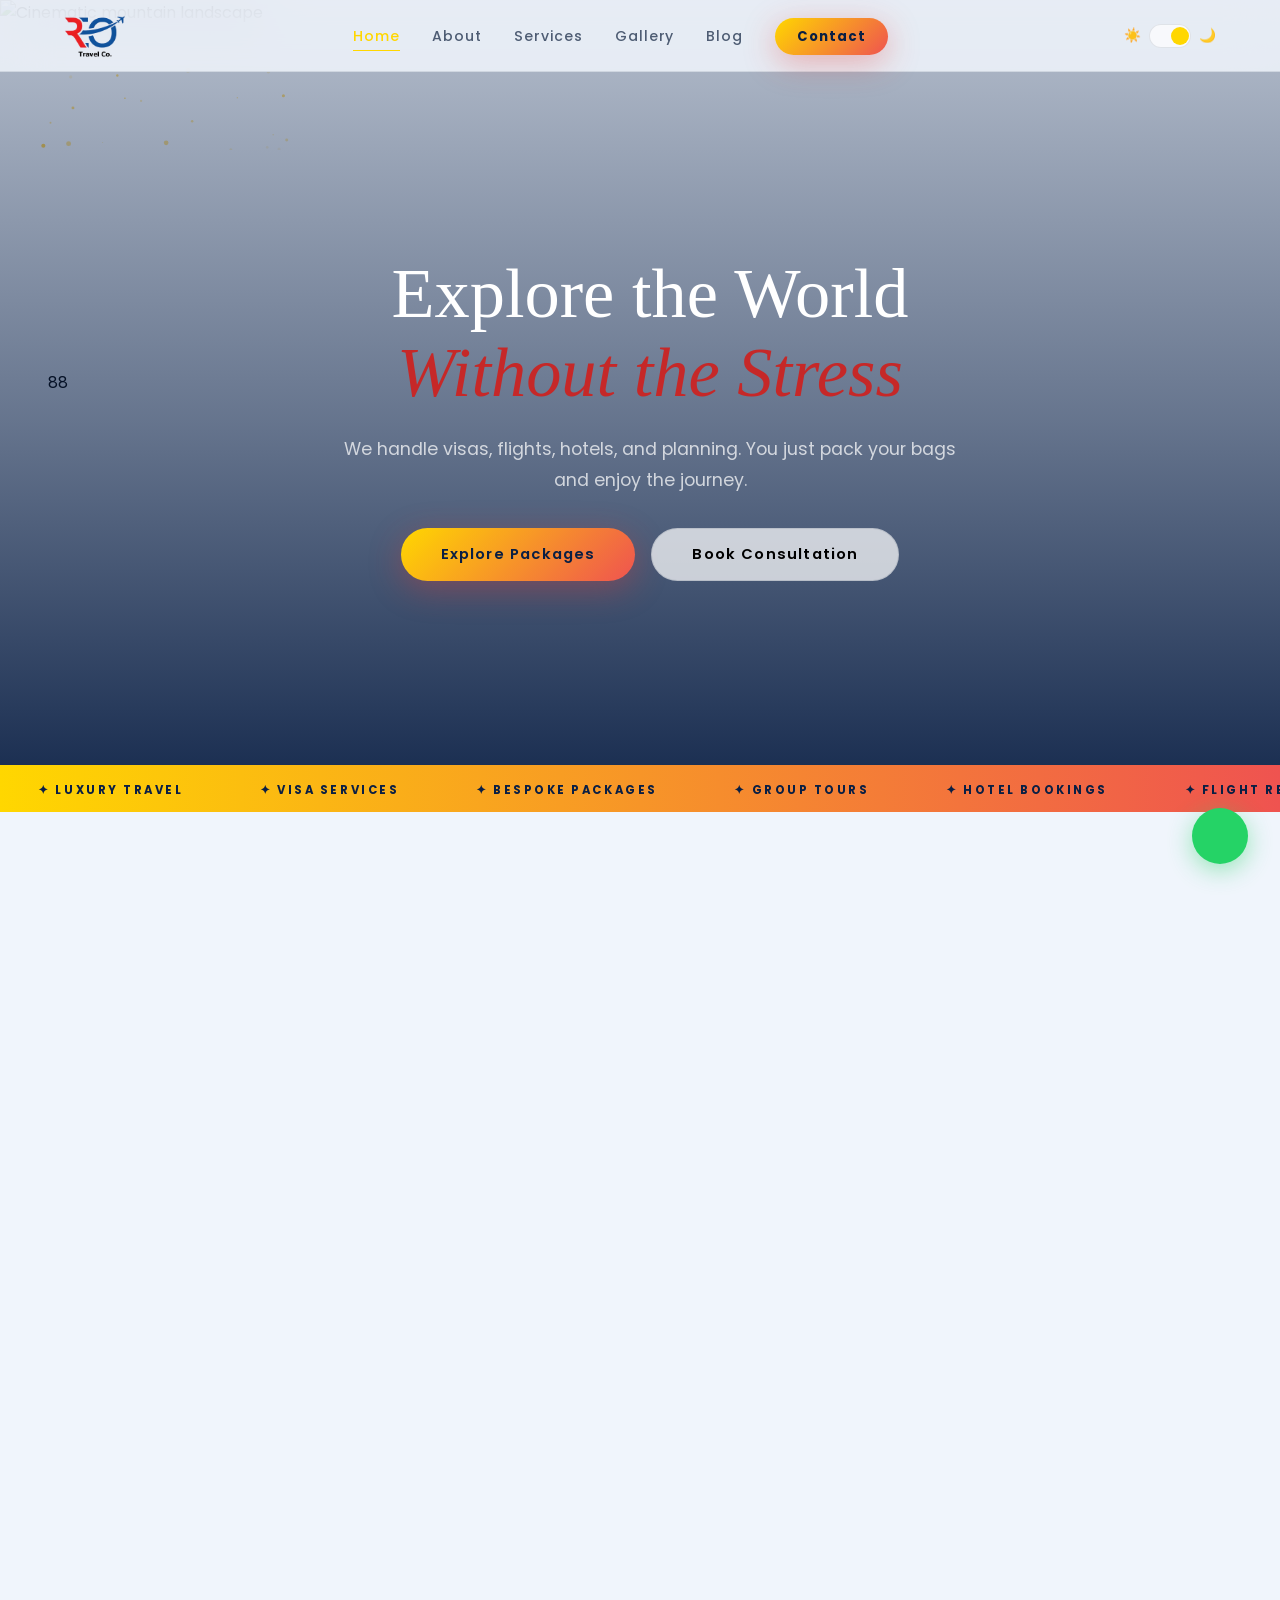
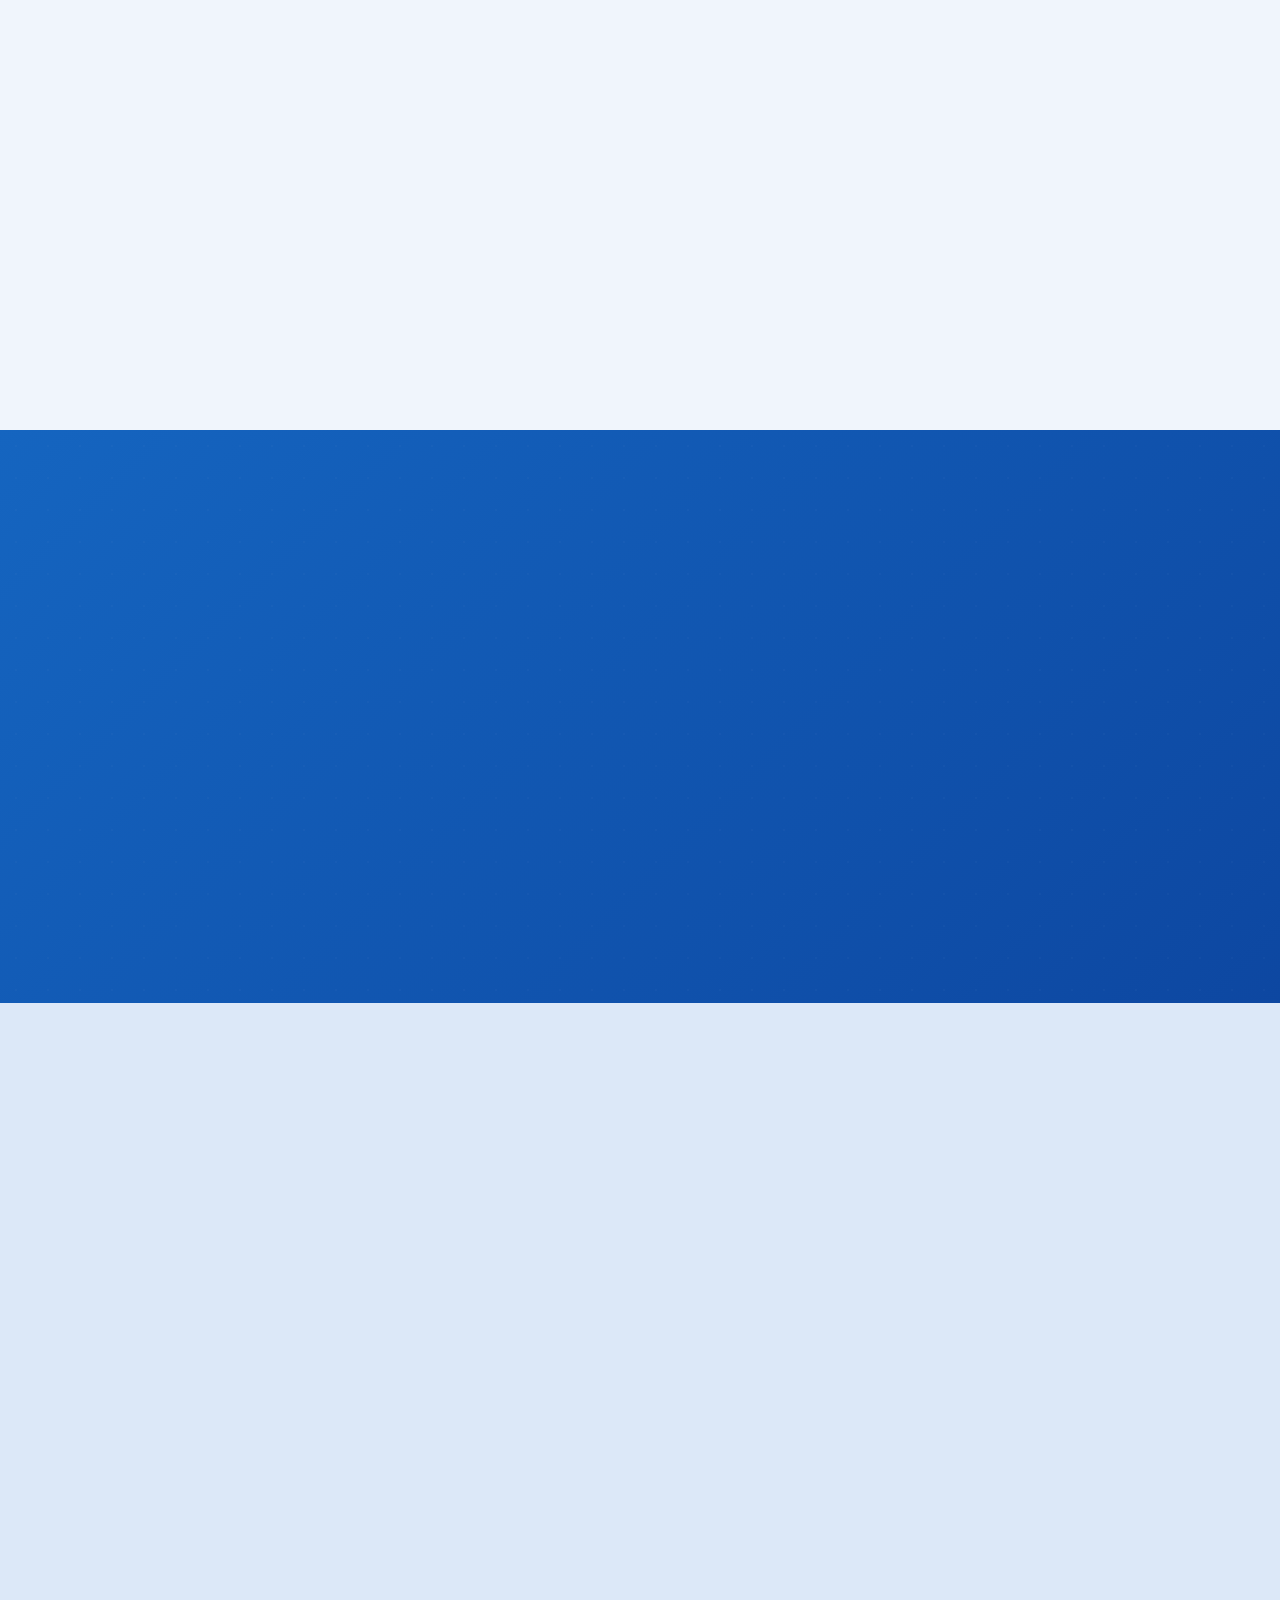
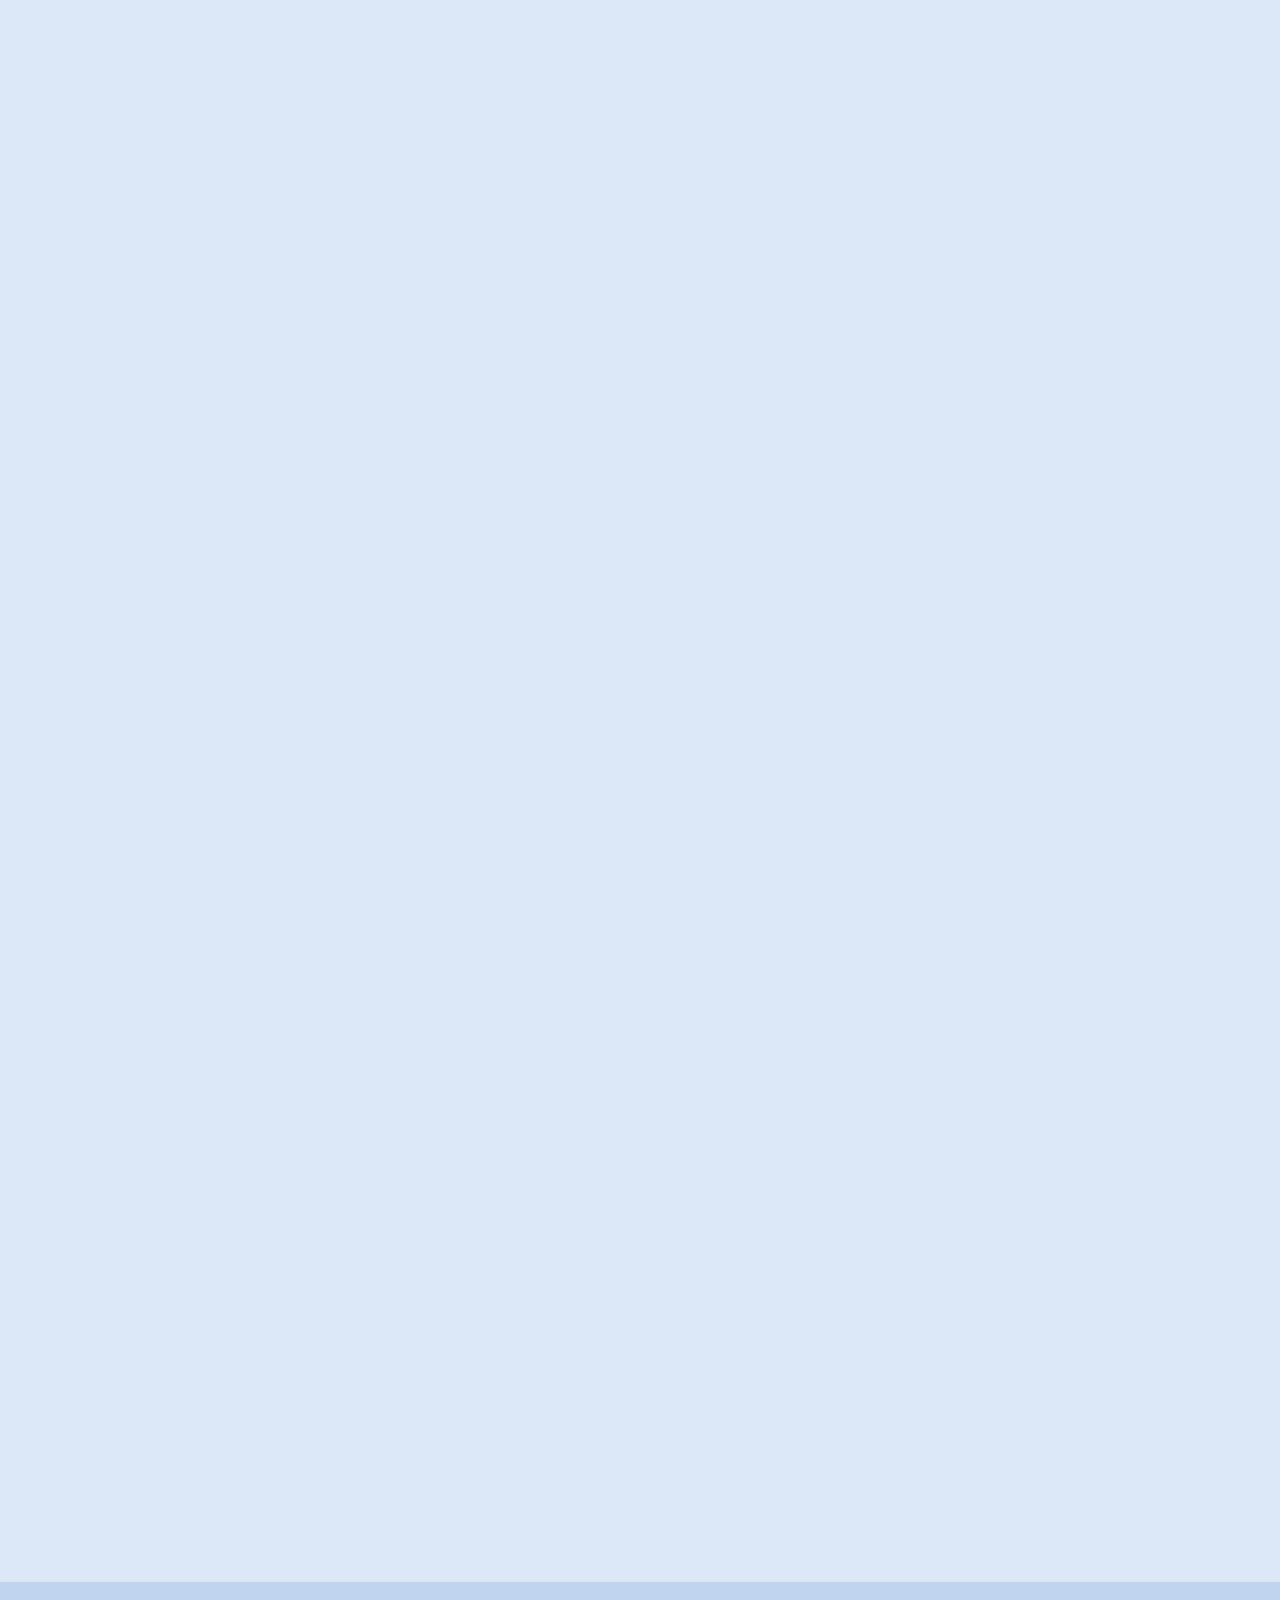
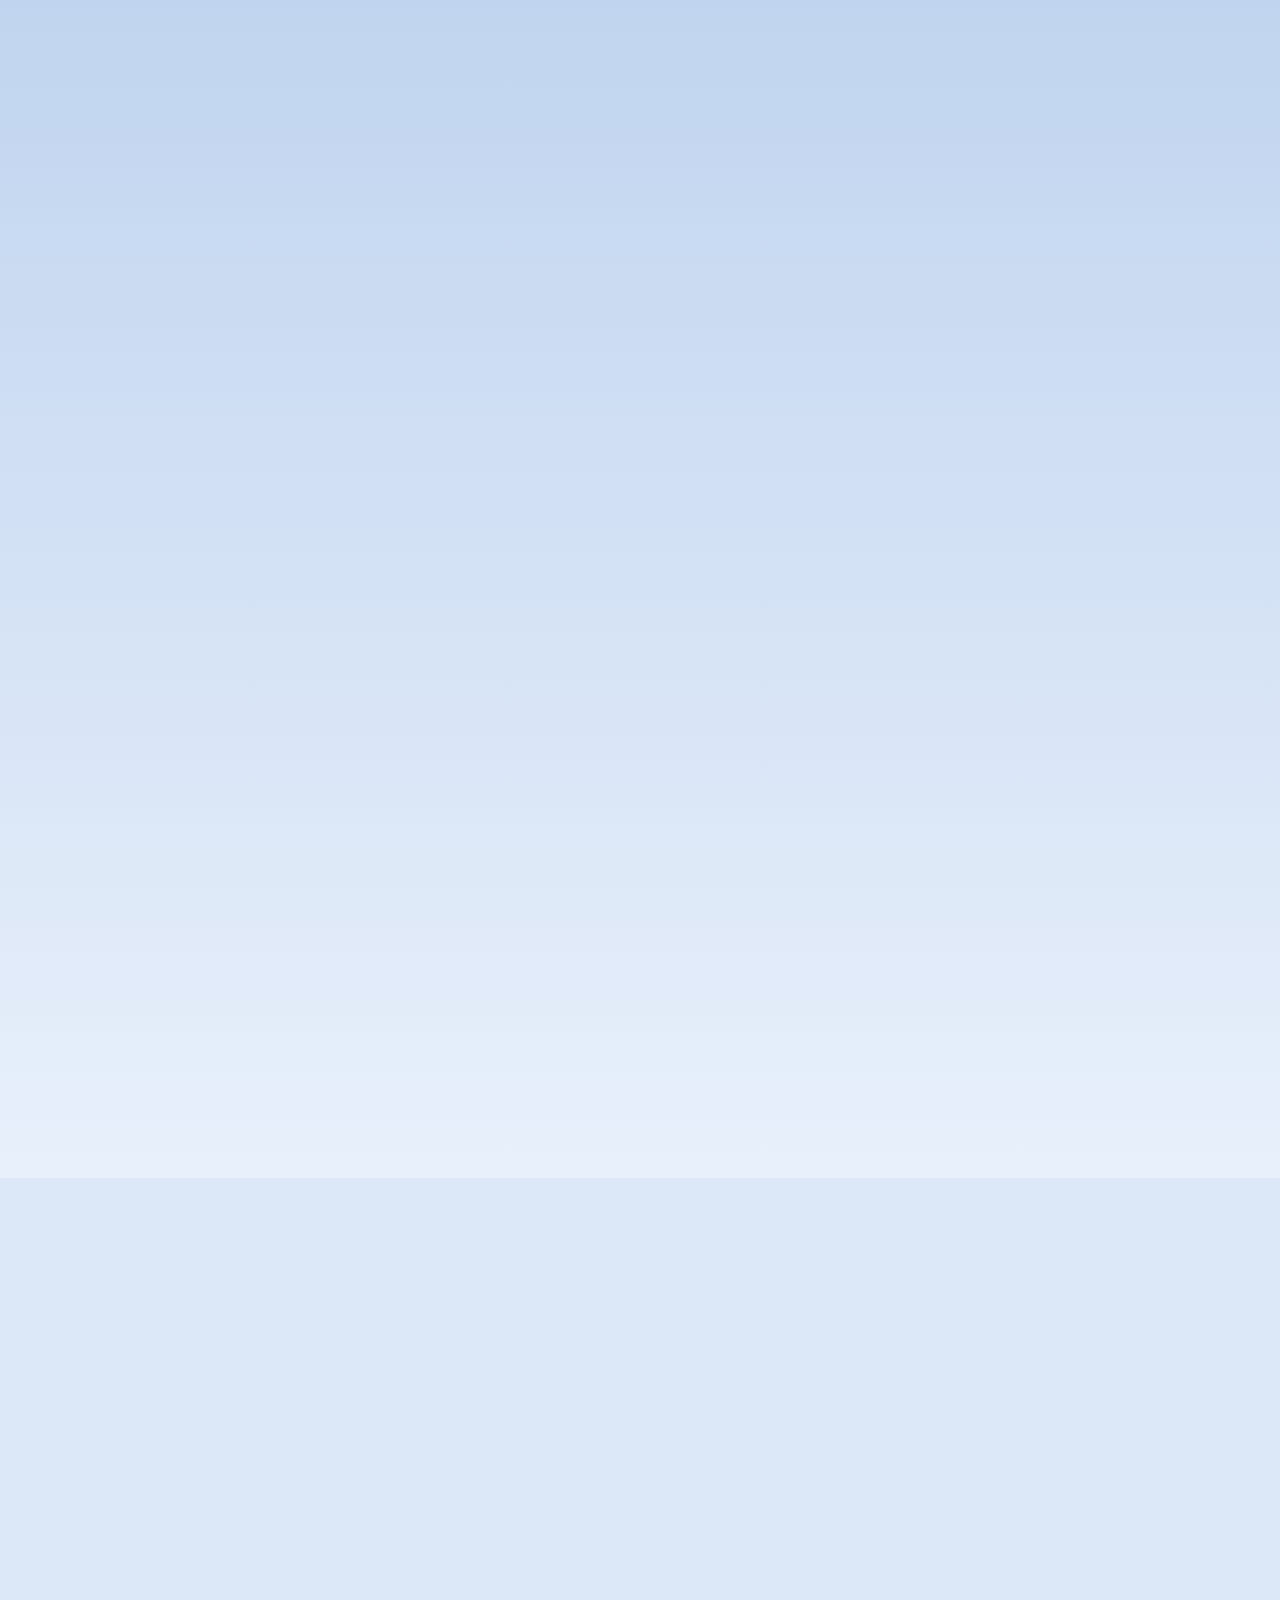
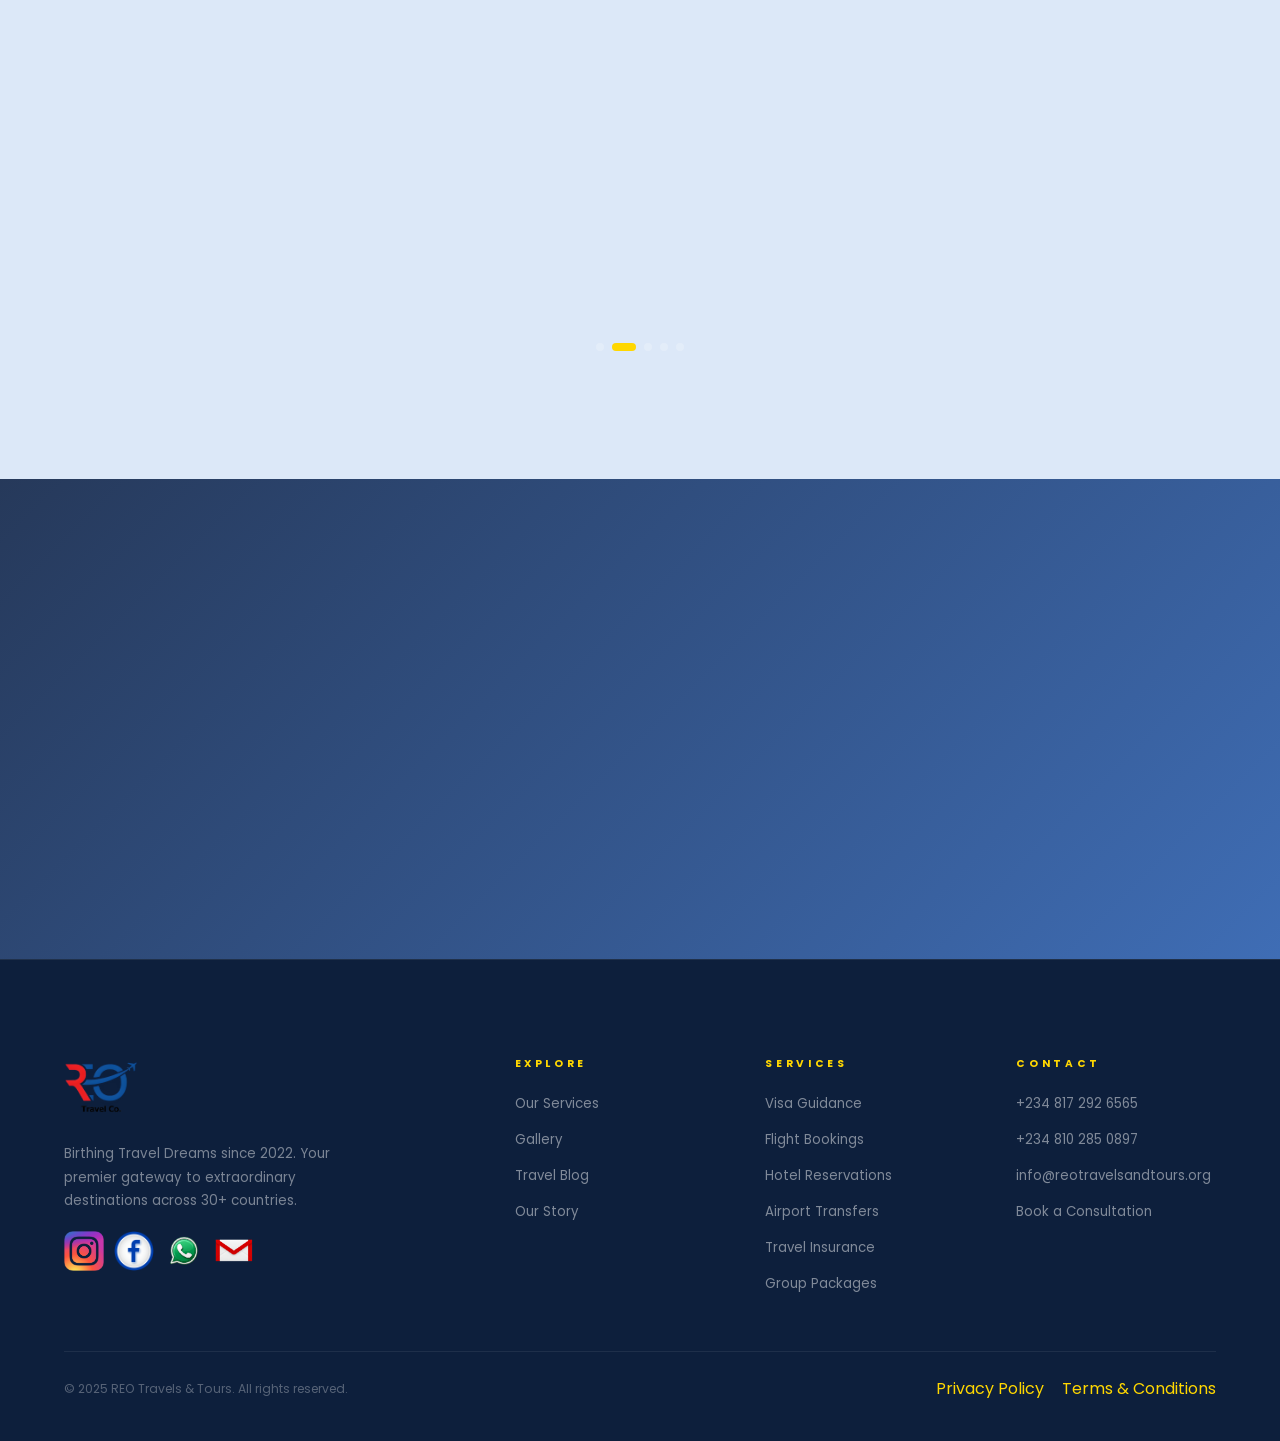
==== index.html @ 5ce11be1 "Reviews updated" ====
<!DOCTYPE html>
<html lang="en" data-theme="dark">

<head>
  <meta charset="UTF-8" />
  <meta name="viewport" content="width=device-width, initial-scale=1.0" />

  <title>Travel Agency in Nigeria | Visa Services, Flights & Tours Packages – REO Travels & Tours</title>

  <meta name="description"
    content="Leading travel agency in Nigeria offering visa assistance, cheap flight bookings, hotel reservations, and holiday packages. Serving Lagos, Abuja & all of Nigeria." />

  <meta name="author" content="REO Travels & Tours" />
  <meta name="robots" content="index, follow" />

  <!-- Canonical -->
  <link rel="canonical" href="https://reotravelsandtours.org/" />

  <!-- Open Graph -->
  <meta property="og:type" content="website" />
  <meta property="og:site_name" content="REO Travels & Tours" />
  <meta property="og:url" content="https://reotravelsandtours.org/" />
  <meta property="og:title" content="Travel Agency in Nigeria | REO Travels & Tours" />
  <meta property="og:description"
    content="Book flights, get visa assistance, and explore affordable travel packages from Nigeria. Trusted by travelers in Lagos & Abuja." />

  <meta property="og:image" content="https://i.ibb.co/2Yp7Cc5J/whowe.png" />
  <meta property="og:image:secure_url" content="https://i.ibb.co/2Yp7Cc5J/whowe.png" />
  <meta property="og:image:width" content="1200" />
  <meta property="og:image:height" content="630" />

  <!-- Twitter -->
  <meta name="twitter:card" content="summary_large_image" />
  <meta name="twitter:title" content="Travel Agency in Nigeria | Flights & Visa Services" />
  <meta name="twitter:description"
    content="Affordable travel solutions in Nigeria. Flights, visa processing & holiday packages made easy." />
  <meta name="twitter:image" content="https://i.ibb.co/2Yp7Cc5J/whowe.png" />

  <!-- Geo (Local SEO boost) -->
  <meta name="geo.region" content="NG" />
  <meta name="geo.placename" content="Lagos, Nigeria" />
  <meta name="geo.position" content="6.5244;3.3792" />
  <meta name="ICBM" content="6.5244, 3.3792" />

  <!-- Icons -->
  <link rel="icon" href="/asset/logo.png" type="image/png" />
  <link rel="apple-touch-icon" href="/asset/logo.png" />

  <link rel="stylesheet" href="css/shared.css" />
  <link rel="stylesheet" href="css/home.css" />
  <link rel="stylesheet" href="https://unpkg.com/aos@2.3.1/dist/aos.css" />
  <link rel="preload" href="asset/video2.mp4" as="video" type="video/mp4" />
</head>

<body>
  <div id="preloader-placeholder"></div>
  <div id="navbar-placeholder"></div>

  <section id="hero">88
    <div class="hero-bg-wrap">
      <video class="hero-video" id="hero-video" autoplay muted defaultmuted loop playsinline webkit-playsinline
        x5-playsinline x5-video-player-type="h5" x5-video-player-fullscreen="false" disablepictureinpicture
        preload="auto" poster="https://images.unsplash.com/photo-1506905925346-21bda4d32df4?w=1600">
        <source src="asset/video2.mp4" type="video/mp4" />
      </video>
      <img class="hero-fallback" src="https://images.unsplash.com/photo-1506905925346-21bda4d32df4?w=1920&q=85"
        alt="Cinematic mountain landscape" />
    </div>
    <div class="hero-overlay"></div>
    <canvas id="particles-canvas"></canvas>
    <div class="hero-content">
      <h1 class="hero-headline hero-reveal">Explore the World<br /><em>Without the Stress</em></h1>
      <p class="hero-sub hero-reveal">We handle visas, flights, hotels, and planning. You just pack your bags and enjoy
        the journey.</p>
      <div class="hero-actions hero-reveal">
        <a href="services.html" class="btn btn-gold">Explore Packages</a>
        <a href="contact.html" class="btn btn-outline-white">Book Consultation</a>
      </div>
    </div>
    <!-- <div class="hero-scroll-hint"><span class="scroll-text">Scroll</span></div> -->
  </section>

  <div class="marquee-strip" aria-hidden="true">
    <div class="marquee-inner">
      <span>Luxury Travel</span><span>Visa Services</span><span>Bespoke Packages</span>
      <span>Group Tours</span><span>Hotel Bookings</span><span>Flight Reservations</span>
      <span>Umrah &amp; Hajj</span><span>Travel Insurance</span><span>Canadian PR</span>
      <span>Luxury Travel</span><span>Visa Services</span><span>Bespoke Packages</span>
      <span>Group Tours</span><span>Hotel Bookings</span><span>Flight Reservations</span>
      <span>Umrah &amp; Hajj</span><span>Travel Insurance</span><span>Canadian PR</span>
    </div>
  </div>

  <section id="services-preview" class="section-pad">
    <div class="container">
      <div class="section-header text-center" data-aos="fade-up">
        <span class="section-label">How We Help</span>
        <h2 class="section-title">Everything Travel <em>in One Place</em></h2>
        <p class="section-sub" id="sub">Visas, flights, hotels, planning. We've got it covered so you can focus on the
          adventure.
        </p>
      </div>
      <div class="services-grid">
        <div class="service-card" data-aos="fade-up" data-aos-delay="0">
          <div class="svc-img"><img src="asset/visa.jpg" alt="Visa & Passport" loading="lazy" /></div>
          <div class="svc-body">
            <h3 class="svc-name">Visa & Passport</h3>
            <p class="svc-desc">We guide you through passport applications and visas for study, tourism, business, and
              residency—simple and straightforward.</p>
            <a href="services.html" class="svc-link">Learn more →</a>
          </div>
        </div>
        <div class="service-card" data-aos="fade-up" data-aos-delay="80">
          <div class="svc-img"><img src="https://images.unsplash.com/photo-1436491865332-7a61a109cc05?w=400&q=80"
              alt="Flight Reservations" loading="lazy" /></div>
          <div class="svc-body">
            <h3 class="svc-name">Flights</h3>
            <p class="svc-desc">Find the best flights at competitive prices. We handle bookings and help you find the
              options that work for you.</p>
            <a href="services.html" class="svc-link">Learn more →</a>
          </div>
        </div>
        <div class="service-card" data-aos="fade-up" data-aos-delay="160">
          <div class="svc-img"><img src="asset/room.jpg" alt="Hotel Bookings" loading="lazy" /></div>
          <div class="svc-body">
            <h3 class="svc-name">Accommodation</h3>
            <p class="svc-desc">From budget-friendly to luxury stays. We find accommodations that match your style and
              budget.</p>
            <a href="services.html" class="svc-link">Learn more →</a>
          </div>
        </div>
        <div class="service-card" data-aos="fade-up" data-aos-delay="240">
          <div class="svc-img"><img src="asset/8.jpg" alt="Event Planning" loading="lazy" /></div>
          <div class="svc-body">
            <h3 class="svc-name">Group Travel</h3>
            <p class="svc-desc">Planning a trip for your team, family, or organization? We handle all the details and
              logistics.</p>
            <a href="services.html" class="svc-link">Learn more →</a>
          </div>
        </div>
        <div class="service-card" data-aos="fade-up" data-aos-delay="320">
          <div class="svc-img"><img src="asset/imi.png" alt="Canadian PR" loading="lazy" /></div>
          <div class="svc-body">
            <h3 class="svc-name">Immigration</h3>
            <p class="svc-desc">Looking to relocate? We guide you through immigration, residency, and settlement in new
              countries.</p>
            <a href="services.html" class="svc-link">Learn more →</a>
          </div>
        </div>
        <div class="service-card" data-aos="fade-up" data-aos-delay="400">
          <div class="svc-img"><img src="https://images.unsplash.com/photo-1503220317375-aaad61436b1b?w=400&q=80"
              alt="Group Packages" loading="lazy" /></div>
          <div class="svc-body">
            <h3 class="svc-name">Custom Packages</h3>
            <p class="svc-desc">Whether it's a weekend getaway or a month-long adventure, we build packages tailored to
              you.</p>
            <a href="services.html" class="svc-link">Learn more →</a>
          </div>
        </div>
      </div>
      <div class="text-center" style="margin-top:clamp(32px,5vw,56px);" data-aos="fade-up">
        <a href="services.html" class="btn btn-gold">View All Services</a>
      </div>
    </div>
  </section>

  <section id="counters">
    <div class="container">
      <div class="counters-grid">
        <div class="counter-card" data-aos="fade-up" data-aos-delay="0">
          <div class="counter-icon">✈️</div>
          <div class="counter-num" data-target="1000" data-suffix="+">0+</div>
          <div class="counter-label">Travellers Served</div>
          <p class="counter-desc">Happy clients who've explored the world with us</p>
        </div>
        <div class="counter-card" data-aos="fade-up" data-aos-delay="80">
          <div class="counter-icon">🌍</div>
          <div class="counter-num" data-target="30" data-suffix="+">0+</div>
          <div class="counter-label">Countries Covered</div>
          <p class="counter-desc">We've got you covered across the globe</p>
        </div>
        <div class="counter-card" data-aos="fade-up" data-aos-delay="160">
          <div class="counter-icon">⭐</div>
          <div class="counter-num" data-target="98" data-suffix="%">0%</div>
          <div class="counter-label">Satisfaction Rate</div>
          <p class="counter-desc">98% of clients recommend us to friends</p>
        </div>
        <div class="counter-card" data-aos="fade-up" data-aos-delay="240">
          <div class="counter-icon">👥</div>
          <div class="counter-num" data-target="15" data-suffix="+">0+</div>
          <div class="counter-label">Expert Team</div>
          <p class="counter-desc">Dedicated travel professionals at your service</p>
        </div>
      </div>
    </div>
  </section>

  <section id="destinations" class="section-pad">
    <div class="container">
      <div class="section-header text-center" data-aos="fade-up">
        <span class="section-label">Featured Destinations</span>
        <h2 class="section-title">Where Will You <em>Wander?</em></h2>
        <p class="section-sub" id="sub2">Handpicked destinations curated for the extraordinary traveller seeking beauty,
          culture,
          and adventure.</p>
      </div>
      <div class="dest-grid">
        <div class="dest-card dest-large" data-aos="fade-right">
          <img src="asset/dubai.jfif" alt="Dubai" />
          <div class="dest-overlay">
            <div><span class="dest-country">United Arab Emirates</span>
              <h3 class="dest-city">Dubai</h3>
            </div>
          </div>
          <span class="dest-badge">Popular</span>
        </div>
        <div class="dest-card" data-aos="fade-up" data-aos-delay="80">
          <img src="asset/doha.jpg" alt="Qatar" />
          <div class="dest-overlay">
            <div><span class="dest-country">Qatar</span>
              <h3 class="dest-city">Doha</h3>
            </div>
          </div>
        </div>
        <div class="dest-card" data-aos="fade-up" data-aos-delay="160">
          <img src="asset/zanzibar.jpg" alt="Zanzibar" />
          <div class="dest-overlay">
            <div><span class="dest-country">Tanzania</span>
              <h3 class="dest-city">Zanzibar</h3>
            </div>
          </div>
          <span class="dest-badge">Hot</span>
        </div>
        <div class="dest-card" data-aos="fade-left" data-aos-delay="80">
          <img src="asset/study.webp" alt="Maldives" />
          <div class="dest-overlay">
            <div><span class="dest-country">Maldives</span>
              <h3 class="dest-city">North Malé Atoll</h3>
            </div>
          </div>
          <span class="dest-badge">Luxury</span>
        </div>
        <div class="dest-card" data-aos="fade-left" data-aos-delay="160">
          <img src="asset/study-abroad.png" alt="Study Abroad" />
          <div class="dest-overlay">
            <div><span class="dest-country">UK · USA · Canada · Europe</span>
              <h3 class="dest-city">Study Destinations</h3>
            </div>
          </div>
        </div>
      </div>
    </div>
  </section>

  <section id="why-choose-us" class="section-pad">
    <div class="container">
      <div class="why-split">
        <div class="why-left" data-aos="fade-right">
          <div class="section-header">
            <span class="section-label">Why Us</span>
            <h2 class="section-title">Your Trusted <em>Travel Partner</em></h2>
            <p class="section-sub" id="sub">Reliability and efficiency are our core values — every journey, every time.
            </p>
          </div>
          <div class="why-feature-list">
            <div class="why-feature">
              <div class="why-feat-icon">🛡️</div>
              <div class="why-feat-body">
                <span class="why-feat-title">Visa Success Guarantee</span>
                <span class="why-feat-desc">High approval rates with complete documentation support across 25+
                  countries.</span>
              </div>
            </div>
            <div class="why-feature">
              <div class="why-feat-icon">✈️</div>
              <div class="why-feat-body">
                <span class="why-feat-title">Best Flight Prices</span>
                <span class="why-feat-desc">Guaranteed lowest rates on all domestic &amp; international flights — no
                  hidden fees.</span>
              </div>
            </div>
            <div class="why-feature">
              <div class="why-feat-icon">🏨</div>
              <div class="why-feat-body">
                <span class="why-feat-title">Hotel Availability</span>
                <span class="why-feat-desc">Guaranteed bookings worldwide including shortlets in Lagos and Abuja.</span>
              </div>
            </div>
            <div class="why-feature">
              <div class="why-feat-icon">🎁</div>
              <div class="why-feat-body">
                <span class="why-feat-title">Seasonal Packages</span>
                <span class="why-feat-desc">Exclusive Valentine, Easter, Umrah, Summer, Cruise &amp; End-of-Year
                  packages.</span>
              </div>
            </div>
          </div>
        </div>
        <div class="why-right" data-aos="fade-left" data-aos-delay="100">
          <div class="why-img-main">
            <img src="https://images.unsplash.com/photo-1469474968028-56623f02e42e?w=900&q=80" alt="Scenic travel road"
              loading="lazy" />
          </div>
          <div class="why-img-accent">
            <img src="https://images.unsplash.com/photo-1488085061387-422e29b40080?w=400&q=80" alt="Airport terminal"
              loading="lazy" />
          </div>
          <div class="why-badge">
            <span class="why-badge-num">98%</span>
            <span class="why-badge-label">Satisfaction Rate</span>
          </div>
        </div>
      </div>
    </div>
  </section>

  <section class="section-pad" style="background:linear-gradient(180deg,var(--navy-mid) 0%,var(--navy) 100%);">
    <div class="container">
      <div class="section-header text-center" data-aos="fade-up">
        <span class="section-label">Special Packages</span>
        <h2 class="section-title">Celebrate Every <em>Season</em></h2>
        <p class="section-sub" id="sub">Exclusive seasonal travel packages crafted to make every milestone
          unforgettable.</p>
      </div>
      <div class="services-grid" style="margin-top:clamp(28px,4vw,48px);">
        <div class="service-card" data-aos="fade-up" data-aos-delay="0">
          <div class="svc-img"><img src="asset/valentine-package.jpeg" alt="Valentine" loading="lazy" /></div>
          <div class="svc-body">
            <h3 class="svc-name">Valentine Package</h3>
            <p class="svc-desc">Romantic getaways for couples to the world's most enchanting destinations.</p><a
              href="services.html" class="svc-link">View Package →</a>
          </div>
        </div>
        <div class="service-card" data-aos="fade-up" data-aos-delay="80">
          <div class="svc-img"><img src="asset/easter-package.jpeg" alt="Easter" loading="lazy" /></div>
          <div class="svc-body">
            <h3 class="svc-name">Easter Package</h3>
            <p class="svc-desc">Family-friendly Easter breaks with curated tours, stays, and experiences.</p><a
              href="services.html" class="svc-link">View Package →</a>
          </div>
        </div>
        <div class="service-card" data-aos="fade-up" data-aos-delay="160">
          <div class="svc-img"><img src="asset/umrah-and-haji.jpeg" alt="Umrah Hajj" loading="lazy" /></div>
          <div class="svc-body">
            <h3 class="svc-name">Umrah &amp; Hajj</h3>
            <p class="svc-desc">Blessed journeys to Makkah and Madinah with full support from start to finish.</p><a
              href="services.html" class="svc-link">View Package →</a>
          </div>
        </div>
        <div class="service-card" data-aos="fade-up" data-aos-delay="240">
          <div class="svc-img"><img src="asset/summer-package.jpeg" alt="Summer" loading="lazy" /></div>
          <div class="svc-body">
            <h3 class="svc-name">Summer Vacation</h3>
            <p class="svc-desc">Sun-soaked summer escapes to beaches, islands, and luxury resorts worldwide.</p><a
              href="services.html" class="svc-link">View Package →</a>
          </div>
        </div>
        <div class="service-card" data-aos="fade-up" data-aos-delay="320">
          <div class="svc-img"><img src="asset/ship-cruise-package.jpeg" alt="Cruise" loading="lazy" /></div>
          <div class="svc-body">
            <h3 class="svc-name">Cruise Package</h3>
            <p class="svc-desc">All-inclusive luxury cruise experiences across the Mediterranean, Caribbean &amp;
              beyond.</p><a href="services.html" class="svc-link">View Package →</a>
          </div>
        </div>
        <div class="service-card" data-aos="fade-up" data-aos-delay="400">
          <div class="svc-img"><img src="asset/end.jpeg" alt="End of Year" loading="lazy" /></div>
          <div class="svc-body">
            <h3 class="svc-name">End of Year Vacation</h3>
            <p class="svc-desc">Christmas &amp; New Year packages to iconic destinations for a spectacular close to the
              year.</p><a href="services.html" class="svc-link">View Package →</a>
          </div>
        </div>
      </div>
      <div class="text-center" style="margin-top:clamp(32px,5vw,56px);" data-aos="fade-up">
        <a href="contact.html" class="btn btn-gold">Request a Personalised Vacation</a>
      </div>
    </div>
  </section>

  <section id="testimonials" class="section-pad">
    <div class="container">
      <div class="section-header text-center" data-aos="fade-up">
        <span class="section-label">Client Stories</span>
        <h2 class="section-title">Voices of Our <em>Travellers</em></h2>
      </div>
      <div class="t-carousel-wrap" data-aos="fade-up" data-aos-delay="100">
        <button class="t-btn t-prev" aria-label="Previous">&#8249;</button>
        <div class="testimonial-track">

          <div class="testimonial-slide">
            <div class="t-card glass-card">
              <div class="t-stars">★★★★★</div>
              <p class="t-text">"Excellent service! I was worried about my mum's visa application, but REO Travels &amp;
                Tours made everything clear and easy. They are very knowledgeable, responsive, and pay great attention
                to detail. My mum's visa was approved faster than expected. Thank you for your hard work!"</p>
              <div class="t-author">
                <div class="t-avatar"><img src="https://randomuser.me/api/portraits/women/44.jpg" alt="Tosin Adeleke"
                    loading="lazy" /></div>
                <div><strong class="t-name">Tosin Adeleke</strong></div>
              </div>
            </div>
          </div>

          <div class="testimonial-slide">
            <div class="t-card glass-card">
              <div class="t-stars">★★★★★</div>
              <p class="t-text">"I've trusted REO Travels with my vacation trips, and they have consistently done an
                amazing job. From planning to execution, everything was seamless and well-organized. Their attention to
                detail, professionalism, and commitment to making each trip stress-free are outstanding. Every journey
                has been smooth, enjoyable, and memorable. Highly recommended!"</p>
              <div class="t-author">
                <div class="t-avatar"><img src="https://randomuser.me/api/portraits/men/32.jpg" alt="David Effiong"
                    loading="lazy" /></div>
                <div><strong class="t-name">David Effiong</strong></div>
              </div>
            </div>
          </div>

          <div class="testimonial-slide">
            <div class="t-card glass-card">
              <div class="t-stars">★★★★★</div>
              <p class="t-text">"Such a seamless and beautiful experience. The team was professional, attentive, and
                made the tour memorable. I truly enjoyed every moment. Highly recommended!!!!"</p>
              <div class="t-author">
                <div class="t-avatar"><img src="https://randomuser.me/api/portraits/women/68.jpg" alt="Mbere Favour"
                    loading="lazy" /></div>
                <div><strong class="t-name">Mbere Favour</strong></div>
              </div>
            </div>
          </div>

          <div class="testimonial-slide">
            <div class="t-card glass-card">
              <div class="t-stars">★★★★★</div>
              <p class="t-text">"I had an excellent experience with REO Travels for my passport renewal. The process was
                smooth, fast, and stress-free. They handled all the details professionally, kept me updated at every
                stage, and delivered exactly when they promised. I really appreciate their efficiency, clear
                communication, and friendly service. I'll definitely recommend REO Travels to anyone who needs reliable
                travel and documentation services."</p>
              <div class="t-author">
                <div class="t-avatar"><img src="https://randomuser.me/api/portraits/women/55.jpg" alt="Gift Agaji"
                    loading="lazy" /></div>
                <div><strong class="t-name">Gift Agaji</strong></div>
              </div>
            </div>
          </div>

          <div class="testimonial-slide">
            <div class="t-card glass-card">
              <div class="t-stars">★★★★★</div>
              <p class="t-text">"This is one of the best travel experiences I've had, thanks to REO Travels. The
                customer service was top-notch, and the whole process was just amazing. You guys literally saved me the
                stress. Good job!"</p>
              <div class="t-author">
                <div class="t-avatar"><img src="https://randomuser.me/api/portraits/men/75.jpg"
                    alt="Chukwuemeka Ogojiaku" loading="lazy" /></div>
                <div><strong class="t-name">Chukwuemeka Ogojiaku</strong></div>
              </div>
            </div>
          </div>

        </div>
        <button class="t-btn t-next" aria-label="Next">&#8250;</button>
      </div>
      <div class="carousel-dots">
        <button class="t-dot active"></button>
        <button class="t-dot"></button>
        <button class="t-dot"></button>
        <button class="t-dot"></button>
        <button class="t-dot"></button>
      </div>
    </div>
  </section>

  <section id="cta-strip">
    <div class="cta-bg"
      style="background-image:url('https://images.unsplash.com/photo-1488646953014-85cb44e25828?w=1600&q=80')"></div>
    <div class="cta-overlay"></div>
    <div class="cta-content" data-aos="zoom-in">
      <span class="section-label">Ready to Explore?</span>
      <h2 class="section-title">Your Next Adventure <em>Starts Here</em></h2>
      <p class="section-sub" style="margin:18px auto 32px;text-align:center;" id="sub">Let our travel experts craft a
        journey
        that exceeds every expectation. One call is all it takes.</p>
      <div class="cta-actions">
        <a href="contact.html" class="btn btn-gold">Plan My Trip</a>
        <a href="httFps://wa.me/2348172926565?text=Hello%20REO%20Travels%20%26%20Tours%2C%20I%20want%20to%20make%20an%20enquiry"
          class="btn btn-outline-white" target="_blank">🗨️ WhatsApp Us</a>
      </div>
    </div>
  </section>

  <div id="footer-placeholder"></div>
  <div id="wa-placeholder"></div>

  <script src="https://unpkg.com/aos@2.3.1/dist/aos.js"></script>
  <script src="js/components.js"></script>
  <script src="js/shared.js"></script>
</body>

</html>
---- css/shared.css ----
@import url("https://fonts.googleapis.com/css2?family=Playfair+Display:ital,wght@0,400;0,600;0,700;1,400&family=Poppins:wght@300;400;500;600;700&display=swap");

@font-face {
  font-family: 'Hanora';
  src: url(./fonts/hanora.otf) format('truetype');
  font-weight: normal;
  font-style: normal;
}

:root {
  --navy: #0a1f44;
  --navy-deep: #061630;
  --navy-mid: #0d2a5a;
  --royal: #0d47a1;
  --bright: #1e88e5;
  --gold: #ffd700;
  --gold-light: #ef5350;
  --gold-dim: rgba(229, 57, 53, 0.15);
  --white: #ffffff;
  --glass: rgba(255, 255, 255, 0.07);
  --glass-hov: rgba(255, 255, 255, 0.12);
  --glass-border: rgba(255, 255, 255, 0.13);
  --shadow: 0 24px 60px rgba(10, 31, 68, 0.45);
  --shadow-gold: 0 8px 32px rgba(229, 57, 53, 0.28);
  --radius-sm: 12px;
  --radius-md: 20px;
  --radius-lg: 28px;
  --nav-h: 72px;

  --bg-primary: var(--navy);
  --bg-deep: var(--navy-deep);
  --bg-mid: var(--navy-mid);
  --text-primary: #ffffff;
  --text-secondary: rgba(255, 255, 255, 0.62);
  --text-muted: rgba(255, 255, 255, 0.38);
  --card-bg: rgba(255, 255, 255, 0.07);
  --card-border: rgba(255, 255, 255, 0.13);
  --navbar-bg: rgba(10, 31, 68, 0.55);
  --navbar-scrolled: rgba(6, 22, 48, 0.95);
  --mobile-menu-bg: rgba(6, 22, 48, 0.97);
  --footer-bg: #061630;
  --input-bg: rgba(255, 255, 255, 0.07);
  --section-label-color: var(--gold);
}

[data-theme="light"] {
  --navy: #e8f0fb;
  --navy-deep: #d0e0f5;
  --navy-mid: #c0d4ef;
  --royal: #1565c0;
  --bg-primary: #f0f5fc;
  --bg-deep: #dce8f8;
  --bg-mid: #e2ecf8;
  --text-primary: #000000;
  --text-secondary: rgba(13, 31, 60, 0.7);
  --text-muted: rgba(13, 31, 60, 0.45);
  --glass: rgba(255, 255, 255, 0.72);
  --glass-hov: rgba(255, 255, 255, 0.85);
  --glass-border: rgba(13, 31, 60, 0.12);
  --card-bg: rgba(255, 255, 255, 0.8);
  --card-border: rgba(13, 31, 60, 0.1);
  --shadow: 0 24px 60px rgba(13, 31, 60, 0.12);
  --shadow-gold: 0 8px 32px rgba(229, 57, 53, 0.35);
  --navbar-bg: rgba(240, 245, 252, 0.85);
  --navbar-scrolled: rgba(240, 245, 252, 0.97);
  --mobile-menu-bg: rgba(240, 245, 252, 0.98);
  --footer-bg: #0d1f3c;
  --input-bg: rgba(255, 255, 255, 0.9);
  --white: #0d1f3c;
  --section-label-color: #c62828;
}

*,
*::before,
*::after {
  box-sizing: border-box;
  margin: 0;
  padding: 0;
}

html {
  scroll-behavior: smooth;
}

body {
  font-family: "Poppins", sans-serif;
  background: var(--bg-primary);
  color: var(--text-primary);
  overflow-x: hidden;
  min-height: 100vh;
  cursor: auto;
  margin: 0;
  padding: 0;
  transition:
    background 0.4s,
    color 0.4s;
}

[data-theme="light"] body,
body[data-theme="light"] {
  background: var(--bg-primary);
}

img {
  display: block;
  max-width: 100%;
}

a {
  color: inherit;
}

button {
  font-family: "Poppins", sans-serif;
  cursor: pointer;
}

textarea,
input,
select {
  font-family: "Poppins", sans-serif;
}

#preloader {
  position: fixed;
  inset: 0;
  background: #061630;
  z-index: 99990;
  display: flex;
  flex-direction: column;
  align-items: center;
  justify-content: center;
  gap: 28px;
  transition:
    opacity 0.9s ease,
    visibility 0.9s ease;
}

#preloader.hidden {
  opacity: 0;
  visibility: hidden;
}

.pre-logo {
  font-family: "Playfair Display", serif;
  font-size: clamp(1.5rem, 5.5vw, 3rem);
  color: var(--gold);
  letter-spacing: 0.25em;
  animation: preFlicker 1.4s ease-in-out infinite alternate;
}

.pre-logo img {
  height: clamp(100px, 50vw, 150px);
  width: auto;
  object-fit: contain;
}

.pre-logo span {
  color: #ffffff;
}

.pre-track {
  width: clamp(140px, 30vw, 220px);
  height: 2px;
  background: rgba(255, 255, 255, 0.1);
  border-radius: 2px;
  overflow: hidden;
}

.pre-fill {
  height: 100%;
  background: linear-gradient(90deg, var(--gold), var(--gold-light));
  width: 0;
  animation: preFill 2.2s cubic-bezier(0.4, 0, 0.2, 1) forwards;
}

.pre-text {
  font-size: 0.65rem;
  letter-spacing: 0.35em;
  color: rgba(255, 255, 255, 0.35);
  text-transform: uppercase;
  text-align: center;
}

@keyframes preFill {
  to {
    width: 100%;
  }
}

@keyframes preFlicker {
  0% {
    opacity: 0.7;
    text-shadow: none;
  }

  100% {
    opacity: 1;
    text-shadow: 0 0 40px rgba(229, 57, 53, 0.4);
  }
}

#navbar {
  position: fixed;
  top: 0;
  left: 0;
  right: 0;
  height: var(--nav-h);
  z-index: 9000;
  display: flex;
  align-items: center;
  justify-content: space-between;
  padding: 0 clamp(16px, 5vw, 72px);
  backdrop-filter: blur(24px);
  -webkit-backdrop-filter: blur(24px);
  background: var(--navbar-bg);
  border-bottom: 1px solid var(--card-border);
  transition:
    background 0.4s,
    box-shadow 0.4s;
}

#navbar.scrolled {
  background: var(--navbar-scrolled);
  box-shadow: 0 4px 30px rgba(0, 0, 0, 0.15);
}

.nav-logo {
  display: flex;
  align-items: center;
  gap: 10px;
  text-decoration: none;
  white-space: nowrap;
}

.nav-logo img {
  height: 50px;
  width: auto;
  object-fit: contain;
}

.nav-logo-text {
  font-family: "Playfair Display", serif;
  font-size: clamp(0.9rem, 2vw, 1.2rem);
  color: var(--gold);
  letter-spacing: 0.14em;
  line-height: 1.1;
}

.nav-logo-text span {
  color: var(--text-primary);
}

.nav-links {
  display: flex;
  gap: clamp(14px, 2.5vw, 34px);
  list-style: none;
  align-items: center;
}

.nav-links a {
  color: var(--text-secondary);
  text-decoration: none;
  font-size: clamp(0.72rem, 1.2vw, 0.88rem);
  letter-spacing: 0.07em;
  font-weight: 500;
  transition: color 0.3s;
  position: relative;
  white-space: nowrap;
}

.nav-links a::after {
  content: "";
  position: absolute;
  bottom: -5px;
  left: 0;
  width: 0;
  height: 1px;
  background: var(--gold);
  transition: width 0.2s;
}

.nav-links a:hover,
.nav-links a.active {
  color: var(--gold);
}

.nav-links a:hover::after,
.nav-links a.active::after {
  width: 100%;
}

.nav-cta {
  background: linear-gradient(135deg,
      var(--gold),
      var(--gold-light)) !important;
  color: #0a1f44 !important;
  padding: 9px 22px !important;
  border-radius: 40px !important;
  font-weight: 700 !important;
  font-size: clamp(0.7rem, 1.1vw, 0.82rem) !important;
  box-shadow: var(--shadow-gold);
  transition: all 0.3s !important;
  white-space: nowrap;
}

.nav-cta:hover {
  transform: translateY(-2px);
  box-shadow: 0 14px 40px rgba(229, 57, 53, 0.45);
}

.nav-cta::after {
  display: none !important;
}

.theme-toggle {
  width: 42px;
  height: 24px;
  border-radius: 40px;
  border: none;
  background: var(--glass);
  border: 1px solid var(--card-border);
  cursor: pointer;
  position: relative;
  transition: background 0.3s;
  flex-shrink: 0;
  display: flex;
  align-items: center;
  padding: 0 3px;
}

.theme-toggle::before {
  content: "";
  width: 18px;
  height: 18px;
  border-radius: 50%;
  background: var(--gold);
  transition: transform 0.3s;
  display: block;
}

[data-theme="light"] .theme-toggle::before {
  transform: translateX(18px);
}

.theme-toggle-wrap {
  display: flex;
  align-items: center;
  gap: 8px;
  margin-left: 8px;
}

.theme-icon {
  font-size: 0.85rem;
  transition: opacity 0.3s;
}

.hamburger {
  display: none;
  flex-direction: column;
  gap: 5px;
  background: none;
  border: none;
  padding: 6px;
  z-index: 9010;
  position: relative;
  width: 36px;
  height: 36px;
  align-items: center;
  justify-content: center;
}

.hamburger span {
  width: 24px;
  height: 2px;
  background: var(--text-primary);
  border-radius: 2px;
  transition: all 0.4s cubic-bezier(0.23, 1, 0.32, 1);
  display: block;
  transform-origin: center;
}

.hamburger span:nth-child(2) {
  width: 16px;
  align-self: flex-start;
}

.hamburger.open span:nth-child(1) {
  transform: translateY(7px) rotate(45deg);
  width: 24px;
}

.hamburger.open span:nth-child(2) {
  opacity: 0;
  transform: translateX(-8px);
}

.hamburger.open span:nth-child(3) {
  transform: translateY(-7px) rotate(-45deg);
  width: 24px;
}

/* ── MOBILE MENU — Classic Elegant Fullscreen ── */
.mobile-menu {
  position: fixed;
  inset: 0;
  z-index: 9005;
  overflow: hidden;
  pointer-events: none;
}

/* Animated panel that slides in from the right */
.mobile-menu::before {
  content: "";
  position: absolute;
  inset: 0;
  background: linear-gradient(135deg, #061630 0%, #0a1f44 60%, #0d2a5a 100%);
  transform: translateX(100%);
  transition: transform 0.55s cubic-bezier(0.76, 0, 0.24, 1);
  z-index: 0;
}

/* Decorative gold vertical line accent */
.mobile-menu::after {
  content: "";
  position: absolute;
  top: 10%;
  bottom: 10%;
  left: 0;
  width: 3px;
  background: linear-gradient(to bottom, transparent, var(--gold), transparent);
  opacity: 0;
  transition: opacity 0.4s 0.4s;
  z-index: 1;
}

.mobile-menu.open {
  pointer-events: auto;
}

.mobile-menu.open::before {
  transform: translateX(0);
}

.mobile-menu.open::after {
  opacity: 1;
}

/* Close button */
.mobile-menu-close {
  position: absolute;
  top: 24px;
  right: 24px;
  background: rgba(255, 255, 255, 0.08);
  border: 1px solid rgba(255, 255, 255, 0.15);
  border-radius: 50%;
  color: #ffffff;
  font-size: 1.1rem;
  cursor: pointer;
  padding: 0;
  width: 42px;
  height: 42px;
  display: flex;
  align-items: center;
  justify-content: center;
  transition: all 0.3s;
  z-index: 10;
  opacity: 0;
  transform: rotate(-90deg) scale(0.7);
  transition: opacity 0.35s 0.5s, transform 0.35s 0.5s, background 0.3s, color 0.3s;
}

.mobile-menu.open .mobile-menu-close {
  opacity: 1;
  transform: rotate(0deg) scale(1);
}

.mobile-menu-close:hover {
  background: var(--gold);
  color: #0a1f44;
  border-color: var(--gold);
}

/* Nav links container */
.mobile-menu-inner {
  position: absolute;
  inset: 0;
  display: flex;
  flex-direction: column;
  justify-content: center;
  padding: 80px 48px 48px;
  z-index: 2;
}

/* Each nav link */
.mobile-menu a {
  font-family: "Playfair Display", serif;
  font-size: clamp(1.6rem, 6vw, 2.4rem);
  font-weight: 400;
  color: rgba(255, 255, 255, 0.55);
  text-decoration: none;
  letter-spacing: 0.04em;
  line-height: 1;
  padding: 14px 0;
  border-bottom: 1px solid rgba(255, 255, 255, 0.07);
  display: flex;
  align-items: center;
  justify-content: space-between;
  position: relative;
  transition: color 0.3s, padding-left 0.35s cubic-bezier(0.23, 1, 0.32, 1);
  /* Staggered slide-in */
  opacity: 0;
  transform: translateX(40px);
  transition: opacity 0.45s, transform 0.45s cubic-bezier(0.23, 1, 0.32, 1), color 0.3s, padding-left 0.3s;
}

.mobile-menu a::after {
  content: "→";
  font-family: sans-serif;
  font-size: 1rem;
  color: var(--gold);
  opacity: 0;
  transition: opacity 0.3s, transform 0.3s;
  transform: translateX(-8px);
}

.mobile-menu a:hover {
  color: #ffffff;
  padding-left: 8px;
}

.mobile-menu a:hover::after {
  opacity: 1;
  transform: translateX(0);
}

/* Last link (Contact) gets gold CTA treatment */
.mobile-menu a:last-of-type {
  margin-top: 10px;
  border-bottom: none;
  color: var(--gold);
  font-weight: 600;
}

/* Stagger animation when open */
.mobile-menu.open a:nth-child(1) {
  opacity: 1;
  transform: none;
  transition-delay: 0.28s;
}

.mobile-menu.open a:nth-child(2) {
  opacity: 1;
  transform: none;
  transition-delay: 0.34s;
}

.mobile-menu.open a:nth-child(3) {
  opacity: 1;
  transform: none;
  transition-delay: 0.40s;
}

.mobile-menu.open a:nth-child(4) {
  opacity: 1;
  transform: none;
  transition-delay: 0.46s;
}

.mobile-menu.open a:nth-child(5) {
  opacity: 1;
  transform: none;
  transition-delay: 0.52s;
}

.mobile-menu.open a:nth-child(6) {
  opacity: 1;
  transform: none;
  transition-delay: 0.58s;
}

/* Theme toggle button at bottom */
.mobile-theme-btn {
  margin-top: 28px;
  padding: 12px 28px;
  border-radius: 40px;
  background: rgba(255, 255, 255, 0.07);
  border: 1px solid rgba(255, 255, 255, 0.15);
  color: rgba(255, 255, 255, 0.65);
  font-size: 0.82rem;
  cursor: pointer;
  display: flex;
  align-items: center;
  gap: 8px;
  transition: all 0.3s;
  align-self: flex-start;
  letter-spacing: 0.06em;
  opacity: 0;
  transition: opacity 0.45s 0.65s, background 0.3s, color 0.3s, border-color 0.3s;
}

.mobile-menu.open .mobile-theme-btn {
  opacity: 1;
}

.mobile-theme-btn:hover {
  background: var(--gold);
  color: #0a1f44;
  border-color: var(--gold);
}

/* Bottom decorative text */
.mobile-menu-tagline {
  position: absolute;
  bottom: 32px;
  left: 48px;
  font-size: 0.62rem;
  letter-spacing: 0.28em;
  color: rgba(255, 255, 255, 0.2);
  text-transform: uppercase;
  z-index: 2;
  opacity: 0;
  transition: opacity 0.4s 0.7s;
}

.mobile-menu.open .mobile-menu-tagline {
  opacity: 1;
}

/* Light mode overrides for mobile menu */
[data-theme="light"] .mobile-menu::before {
  background: linear-gradient(135deg, #0a1f44 0%, #0d2a5a 100%);
}

[data-theme="light"] .hamburger span {
  background: var(--text-primary);
}

.section-label {
  display: inline-block;
  font-size: clamp(0.6rem, 1.1vw, 0.72rem);
  letter-spacing: 0.38em;
  color: var(--section-label-color);
  text-transform: uppercase;
  font-weight: 600;
  margin-bottom: 12px;
}

.section-title {
  font-family: "Playfair Display", serif;
  font-size: clamp(2rem, 5.5vw, 4.2rem);
  line-height: 1.08;
  color: var(--text-primary);
  font-weight: 300;
  margin-bottom: 40px;
}

.section-title em {
  font-style: italic;
  color: var(--gold);
}

.section-sub {
  color: var(--text-secondary);
  font-size: clamp(0.84rem, 1.4vw, 0.98rem);
  line-height: 1.75;
  margin-top: 16px;
  max-width: 580px;
}

.text-center {
  text-align: center;
}

.text-center .section-sub {
  margin-left: auto;
  margin-right: auto;
}

.btn {
  display: inline-flex;
  align-items: center;
  justify-content: center;
  gap: 8px;
  text-decoration: none;
  border: none;
  outline: none;
  border-radius: 60px;
  font-weight: 600;
  letter-spacing: 0.08em;
  font-size: clamp(0.8rem, 1.3vw, 0.92rem);
  padding: clamp(12px, 2vw, 15px) clamp(26px, 3.5vw, 40px);
  transition: all 0.35s cubic-bezier(0.25, 0.46, 0.45, 0.94);
  white-space: nowrap;
}

.btn-gold {
  background: linear-gradient(135deg, var(--gold), var(--gold-light));
  color: #0a1f44;
  box-shadow: var(--shadow-gold);
}

.btn-gold:hover {
  transform: translateY(-3px);
  box-shadow: 0 16px 48px rgba(229, 57, 53, 0.45);
}

.btn-outline-white {
  border: 1.5px solid var(--card-border);
  color: var(--text-primary);
  background: var(--glass);
  backdrop-filter: blur(14px);
}

.btn-outline-white:hover {
  border-color: var(--gold);
  color: var(--gold);
  transform: translateY(-3px);
}

.btn-sm {
  padding: 9px 22px;
  font-size: 0.8rem;
}

.glass-card {
  background: var(--card-bg);
  backdrop-filter: blur(20px);
  border: 1px solid var(--card-border);
  border-radius: var(--radius-md);
  transition: all 0.4s;
}

.glass-card:hover {
  border-color: rgba(229, 57, 53, 0.35);
  box-shadow: var(--shadow-gold);
  transform: translateY(-6px);
}

.marquee-strip {
  background: linear-gradient(90deg, var(--gold), var(--gold-light));
  padding: 11px 0;
  overflow: hidden;
  white-space: nowrap;
}

.marquee-inner {
  display: inline-flex;
  animation: marquee 28s linear infinite;
}

.marquee-inner span {
  color: #0a1f44;
  font-size: 0.72rem;
  font-weight: 700;
  letter-spacing: 0.22em;
  text-transform: uppercase;
  padding: 0 clamp(20px, 3vw, 40px);
}

.marquee-inner span::before {
  content: "✦  ";
}

@keyframes marquee {
  0% {
    transform: translateX(0);
  }

  100% {
    transform: translateX(-50%);
  }
}

.wa-float {
  position: fixed;
  bottom: clamp(20px, 4vw, 36px);
  right: clamp(16px, 4vw, 32px);
  z-index: 8900;
  width: 56px;
  height: 56px;
  border-radius: 50%;
  background: #25d366 url("https://upload.wikimedia.org/wikipedia/commons/6/6b/WhatsApp.svg") center/28px no-repeat;
  text-decoration: none;
  animation: waPulse 2.8s ease-in-out infinite;
  box-shadow: 0 6px 24px rgba(37, 211, 102, 0.45);
  transition: transform 0.3s;
}

.wa-float:hover {
  transform: scale(1.12);
}

@keyframes waPulse {

  0%,
  100% {
    box-shadow: 0 6px 24px rgba(37, 211, 102, 0.45);
  }

  50% {
    box-shadow:
      0 6px 24px rgba(37, 211, 102, 0.45),
      0 0 0 14px rgba(37, 211, 102, 0.08);
  }
}

#particles-canvas {
  position: absolute;
  inset: 0;
  pointer-events: none;
  z-index: 1;
}

#footer {
  background: #061630;
  border-top: 1px solid rgba(255, 255, 255, 0.08);
  padding: clamp(48px, 8vw, 96px) clamp(16px, 5vw, 80px) clamp(24px, 4vw, 40px);
}

[data-theme="light"] #footer {
  background: #0d1f3c;
}

.footer-top {
  display: grid;
  grid-template-columns: 2fr 1fr 1fr 1fr;
  gap: clamp(24px, 4vw, 56px);
  margin-bottom: clamp(32px, 5vw, 56px);
}

.footer-brand .nav-logo {
  display: inline-flex;
  margin-bottom: 14px;
}

.footer-brand .nav-logo img {
  height: 52px;
}

.footer-brand p {
  color: rgba(255, 255, 255, 0.45);
  font-size: 0.84rem;
  line-height: 1.75;
  max-width: 270px;
}

.footer-col h4 {
  color: var(--gold);
  font-size: 0.65rem;
  letter-spacing: 0.35em;
  text-transform: uppercase;
  margin-bottom: 18px;
}

.footer-col ul {
  list-style: none;
  display: flex;
  flex-direction: column;
  gap: 11px;
}

.footer-col ul a {
  color: rgba(255, 255, 255, 0.48);
  font-size: 0.83rem;
  text-decoration: none;
  transition: color 0.3s;
}

.footer-col ul a:hover {
  color: var(--gold);
}

.footer-socials {
  display: flex;
  gap: 10px;
  margin-top: 18px;
}

.footer-social-icon {
  width: 40px;
  height: 40px;
  border-radius: 20%;
  /* background: rgba(255, 255, 255, 0.07); */
  /* border: 1px solid rgba(255, 255, 255, 0.13); */
  display: flex;
  align-items: center;
  justify-content: center;
  font-size: 0.85rem;
  color: rgba(255, 255, 255, 0.6);
  text-decoration: none;
  transition: all 0.3s;
}

.footer-social-icon:hover {
  background: var(--gold);
  color: #0a1f44;
  border-color: var(--gold);
}

.footer-bottom {
  border-top: 1px solid rgba(255, 255, 255, 0.07);
  padding-top: 24px;
  display: flex;
  justify-content: space-between;
  align-items: center;
  flex-wrap: wrap;
  gap: 10px;
}

.footer-bottom p {
  color: rgba(255, 255, 255, 0.3);
  font-size: 0.76rem;
}

.footer-bottom a {
  color: var(--gold);
  text-decoration: none;
}

.page-hero {
  min-height: clamp(320px, 50vh, 520px);
  display: flex;
  align-items: flex-end;
  position: relative;
  overflow: hidden;
  padding: 0 clamp(16px, 5vw, 80px) clamp(40px, 6vw, 72px);
}

.page-hero-bg {
  position: absolute;
  inset: 0;
  background-size: cover;
  background-position: center;
  transform: scale(1.04);
  transition: transform 6s ease;
}

.page-hero-overlay {
  position: absolute;
  inset: 0;
  background: linear-gradient(180deg,
      rgba(10, 31, 68, 0.4) 0%,
      rgba(10, 31, 68, 0.82) 100%);
}

.page-hero-content {
  position: relative;
  z-index: 2;
}

.page-hero-content .section-title,
.page-hero-content .section-sub,
.page-hero-content .section-label {
  color: inherit;
}

.page-hero-content .section-title {
  color: #fff;
}

.page-hero-content .section-label {
  color: var(--gold);
}

.page-hero-content .section-sub {
  color: rgba(255, 255, 255, 0.75);
}

.section-pad {
  padding: clamp(64px, 10vw, 128px) clamp(16px, 5vw, 80px);
}

.container {
  max-width: 1400px;
  margin: 0 auto;
}

[data-theme="light"] .about-intro {
  background: linear-gradient(180deg, var(--bg-deep) 0%, var(--bg-mid) 100%);
}

[data-theme="light"] .mv-section {
  background: var(--bg-deep);
}

[data-theme="light"] .timeline-section {
  background: linear-gradient(180deg, var(--bg-mid) 0%, var(--bg-deep) 100%);
}

[data-theme="light"] .blog-section {
  background: var(--bg-primary);
}

[data-theme="light"] .gallery-section {
  background: var(--bg-primary);
}

[data-theme="light"] .team-section {
  background: linear-gradient(180deg, var(--bg-primary) 0%, var(--bg-mid) 100%);
}

[data-theme="light"] .contact-section {
  background: var(--bg-primary);
}

[data-theme="light"] .faq-section {
  background: linear-gradient(180deg, var(--bg-mid) 0%, var(--bg-primary) 100%);
}

[data-theme="light"] #services-preview {
  background: var(--bg-primary);
}

[data-theme="light"] #counters {
  background: linear-gradient(135deg, #1565c0, #0d47a1);
}

[data-theme="light"] #destinations {
  background: var(--bg-deep);
}

[data-theme="light"] #why-choose-us {
  background: var(--bg-primary);
}

[data-theme="light"] #testimonials {
  background: var(--bg-deep);
}

[data-theme="light"] .main-services {
  background: linear-gradient(180deg, var(--bg-primary) 0%, var(--bg-mid) 100%);
}

[data-theme="light"] .packages-section {
  background: var(--bg-primary);
}

[data-theme="light"] .form-input {
  background: var(--input-bg);
  color: var(--text-primary);
  border-color: var(--card-border);
}

[data-theme="light"] .form-input::placeholder {
  color: rgba(13, 31, 60, 0.35);
}

[data-theme="light"] .form-input option {
  background: #fff;
  color: #0d1f3c;
}

[data-theme="light"] .timeline::before {
  background: linear-gradient(to bottom, transparent, var(--gold), transparent);
}

[data-theme="light"] .tl-dot {
  border-color: var(--bg-mid);
}

[data-theme="light"] .section-title {
  color: black;
}

[data-theme="light"] .section-sub {
  color: rgba(13, 31, 60, 0.68);
}

[data-theme="light"] #sub {
  color: #ff0000;
}

[data-theme="light"] .page-hero-content .section-sub {
  color: rgba(255, 255, 255, 0.85);
}

[data-theme="light"] #sub2 {
  color: var(--gold);
}

[data-theme="light"] .body-text {
  color: var(--text-secondary);
}

[data-theme="light"] .mv-text,
[data-theme="light"] .tl-content p,
[data-theme="light"] .bc-excerpt,
[data-theme="light"] .bf-excerpt,
[data-theme="light"] .svc-block-text,
[data-theme="light"] .mini-svc-card p,
[data-theme="light"] .team-bio,
[data-theme="light"] .faq-item p {
  color: var(--text-secondary);
}

[data-theme="light"] .mv-title,
[data-theme="light"] .tl-content h4,
[data-theme="light"] .bc-title,
[data-theme="light"] .bf-title,
[data-theme="light"] .team-name,
[data-theme="light"] .pkg-title,
[data-theme="light"] .mini-svc-card h4,
[data-theme="light"] .lt-inner h3 {
  color: var(--text-primary);
}

[data-theme="light"] .pkg-meta span,
[data-theme="light"] .blog-meta {
  color: var(--text-muted);
}

[data-theme="light"] .svc-block-list li {
  color: var(--text-secondary);
}

[data-theme="light"] .pkg-features li {
  color: var(--text-secondary);
}

[data-theme="light"] .info-card strong {
  color: var(--text-primary);
}

[data-theme="light"] .info-card a,
[data-theme="light"] .info-card span {
  color: var(--text-secondary);
}

[data-theme="light"] .lt-inner p {
  color: var(--text-secondary);
}

[data-theme="light"] .why-feat-desc {
  color: var(--text-secondary);
}

[data-theme="light"] .why-feat-title {
  color: var(--text-primary);
}

[data-theme="light"] #why-choose-us {
  background: var(--bg-deep);
}

[data-theme="light"] .counter-label {
  color: rgba(255, 255, 255, 0.7);
}

[data-theme="light"] .about-badge-item {
  color: var(--text-secondary);
}

[data-theme="light"] .hamburger span {
  background: var(--text-primary);
}

[data-theme="light"] .svc-name,
[data-theme="light"] .svc-desc {
  color: var(--text-primary);
}

[data-theme="light"] .svc-desc {
  color: var(--text-secondary);
}

[data-theme="light"] .t-text {
  color: var(--text-secondary);
}

[data-theme="light"] .t-name {
  color: var(--text-primary);
}

[data-theme="light"] .t-loc {
  color: var(--text-muted);
}

[data-theme="light"] .gf-btn {
  color: var(--text-secondary);
  background: var(--card-bg);
  border-color: var(--card-border);
}

[data-theme="light"] .why-badge {
  background: linear-gradient(135deg, var(--gold), var(--gold-light));
}

[data-theme="light"] .service-card {
  background: rgba(255, 255, 255, 0.9);
  border: 1px solid var(--card-border);
}

[data-theme="light"] .hero-headline {
  color: #ffffff;
}

[data-theme="light"] .hero-headline em {
  color: #c62828;
}

[data-theme="light"] .page-hero-content .section-title {
  color: #ffffff;
}

[data-theme="light"] .tl-year {
  color: #0d47a1;
}

[data-theme="light"] .tl-content h4 {
  color: #0d1f3c;
}

[data-theme="light"] .tl-content p {
  color: #0d2947;
}

[data-theme="light"] .svc-block-title {
  color: #0d1f3c;
}

[data-theme="light"] .svc-block-text {
  color: #0d2947;
}

[data-theme="light"] .svc-block-list li {
  color: #0d3159;
}

[data-theme="light"] .mini-svc-card h4 {
  color: #0d1f3c;
}

[data-theme="light"] .mini-svc-card p {
  color: #0d2947;
}

[data-theme="light"] .gf-btn {
  color: #0d1f3c;
  background: rgba(255, 255, 255, 0.7);
  border-color: rgba(13, 31, 60, 0.15);
}

[data-theme="light"] .gf-btn.active,
[data-theme="light"] .gf-btn:hover {
  background: #e53935;
  color: #0a1f44;
  border-color: #e53935;
}

[data-theme="light"] .pkg-tab {
  color: #0d1f3c;
  background: rgba(255, 255, 255, 0.7);
  border-color: rgba(13, 31, 60, 0.15);
}

[data-theme="light"] .pkg-tab.active,
[data-theme="light"] .pkg-tab:hover {
  background: #e53935;
  color: #0a1f44;
  border-color: #e53935;
}

[data-theme="light"] .bf-title {
  color: #0d1f3c;
}

[data-theme="light"] .bf-excerpt {
  color: #0d2947;
}

[data-theme="light"] .bc-title {
  color: #0d1f3c;
}

[data-theme="light"] .bc-excerpt {
  color: #0d2947;
}

[data-theme="light"] .blog-tag {
  color: #c62828;
}

[data-theme="light"] .blog-meta {
  color: #0d3159;
}

[data-theme="light"] .blog-read-more {
  color: #c62828;
}

[data-theme="light"] .lt-inner h3 {
  color: #0d1f3c;
}

[data-theme="light"] .lt-inner p {
  color: #0d2947;
}

[data-theme="light"] .info-card strong {
  color: #0d1f3c;
}

[data-theme="light"] .info-card a,
[data-theme="light"] .info-card span {
  color: #0d2947;
}

[data-theme="light"] .contact-socials h4 {
  color: #0d1f3c;
}

[data-theme="light"] .social-link {
  color: #0d1f3c;
  background: rgba(13, 31, 60, 0.08);
  border-color: rgba(13, 31, 60, 0.15);
}

[data-theme="light"] .faq-item h4 {
  color: #c62828;
}

[data-theme="light"] .faq-item p {
  color: #0d2947;
}

[data-theme="light"] .legal-block h2 {
  color: #c62828;
}

[data-theme="light"] .legal-block p,
[data-theme="light"] .legal-block li {
  color: #0d2947;
}

[data-theme="light"] .legal-effective {
  color: #0d3159;
  background: rgba(13, 31, 60, 0.05);
  border-color: rgba(13, 31, 60, 0.1);
}

[data-theme="light"] .legal-divider {
  background: rgba(13, 31, 60, 0.1);
}

[data-theme="light"] .map-placeholder p {
  color: #0d1f3c;
}

[data-theme="light"] .about-stat strong {
  color: #ef5350;
}

[data-theme="light"] .about-stat span {
  color: #fff;
}

[data-theme="light"] .body-text {
  color: #0d2947;
}

[data-theme="light"] .about-badge-item {
  color: #0d1f3c;
  background: rgba(13, 31, 60, 0.05);
  border-color: rgba(13, 31, 60, 0.1);
}

[data-theme="light"] .mv-title {
  color: #0d1f3c;
}

[data-theme="light"] .mv-text {
  color: #0d2947;
}

[data-theme="light"] .team-name {
  color: #0d1f3c;
}

[data-theme="light"] .team-role {
  color: #c62828;
}

[data-theme="light"] .team-bio {
  color: #0d2947;
}

[data-theme="light"] .why-feat-title {
  color: #0d1f3c;
}

[data-theme="light"] .dest-label {
  color: #c62828;
}

[data-theme="light"] .dest-city {
  color: #ffffff;
}

[data-theme="light"] .dest-price {
  color: #c62828;
}

[data-theme="light"] .t-text {
  color: #0d2947;
}

[data-theme="light"] .t-name {
  color: #0d1f3c;
}

[data-theme="light"] .t-loc {
  color: #0d3159;
}

/* ── RESPONSIVE ── */
@media (max-width: 1024px) {
  .footer-top {
    grid-template-columns: 1fr 1fr;
  }
}

@media (max-width: 768px) {

  .nav-links,
  .nav-cta {
    display: none;
  }

  .hamburger {
    display: flex;
  }

  .footer-top {
    grid-template-columns: 1fr 1fr;
  }
}

@media (max-width: 480px) {
  .footer-top {
    grid-template-columns: 1fr;
  }
}

@media (max-width: 768px) {
  [data-aos] {
    opacity: 1 !important;
    transform: none !important;
    transition: none !important;
  }
}
---- css/home.css ----
@font-face {
  font-family: "Hanora";
  src: url(./fonts/hanora-regular.otf) format("truetype");
  font-weight: 20;
  font-style: normal;
}

#hero {
  height: clamp(80vh, 85svh, 85vh);
  display: flex;
  align-items: center;
  justify-content: center;
  position: relative;
  overflow: hidden;
  padding: clamp(24px, 4vw, 48px);
}


.hero-bg-wrap {
  position: absolute;
  inset: 0;
}

.hero-video,
.hero-fallback {
  position: absolute;
  inset: 0;
  width: 100%;
  height: 100%;
  object-fit: cover;
  object-position: center;
}

.hero-video {
  z-index: 1;
}

.hero-fallback {
  z-index: 0;
}

.hero-overlay {
  position: absolute;
  inset: 0;
  z-index: 2;
  background: linear-gradient(180deg,
      rgba(10, 31, 68, 0.25) 0%,
      rgba(10, 31, 68, 0.6) 55%,
      rgba(10, 31, 68, 0.92) 100%);
}

.hero-content {
  position: relative;
  z-index: 3;
  text-align: center;
  width: 100%;
  margin-top: 70px;
  padding: 0 clamp(16px, 5vw, 60px);
  display: flex;
  flex-direction: column;
  align-items: center;
}

.hero-badge {
  display: inline-flex;
  align-items: center;
  gap: 10px;
  border: 1px solid var(--glass-border);
  background: var(--glass);
  backdrop-filter: blur(14px);
  padding: 8px 22px;
  border-radius: 40px;
  font-size: clamp(0.62rem, 1.1vw, 0.72rem);
  letter-spacing: 0.32em;
  color: var(--gold);
  text-transform: uppercase;
  margin-bottom: 22px;
  animation: fadeUp 1s 0.4s both;
}

.hero-headline {
  font-family: "Cormorant Garamond", serif;
  font-size: clamp(2.6rem, 5.5vw, 7.2rem);
  line-height: 1.12;
  font-weight: 300;
  color: var(--white);
  animation: fadeUp 1s 0.6s both;
  word-break: keep-all;
  hyphens: none;
  /* Let the text breathe — no forced breaks on large screens */
  white-space: normal;
}

/* Each phrase stays on its own line, never wraps mid-word */
.hero__heading-line {
  display: block;
  white-space: nowrap;
}


@media (max-width: 480px) {
  .hero-headline {
    font-size: clamp(2.4rem, 10vw, 3.2rem);
    line-height: 1.18;
  }
}

/* Small phones (≤ 375px) — e.g. iPhone SE, older Androids */
@media (max-width: 375px) {
  .hero-headline {
    font-size: clamp(2rem, 9.5vw, 2.6rem);
    line-height: 1.2;
  }
}

/* Tablets (481px – 768px) */
@media (min-width: 481px) and (max-width: 768px) {
  .hero-headline {
    font-size: clamp(3rem, 6.5vw, 4.5rem);
    line-height: 1.14;
  }
}

/* Tablets landscape / small desktop (769px – 1024px) */
@media (min-width: 769px) and (max-width: 1024px) {
  .hero-headline {
    font-size: clamp(4rem, 6vw, 5.5rem);
    line-height: 1.1;
  }
}

.hero-headline em {
  display: block;
  font-style: italic;
  color: var(--gold);
}

.hero-sub {
  color: rgba(255, 255, 255, 0.72);
  font-size: clamp(0.88rem, 1.6vw, 1.1rem);
  line-height: 1.75;
  margin: 22px auto 0;
  max-width: 620px;
  animation: fadeUp 1s 0.8s both;
}


  .hero-actions {
  display: flex;
  gap: clamp(12px, 2vw, 16px);
  flex-wrap: wrap;
  justify-content: center;
  margin-top: clamp(24px, 4vw, 32px);
  animation: fadeUp 1s 1s both;
}

@media (max-width: 480px) {
  .hero-actions {
    flex-direction: column;
    gap: 12px;
    align-items: center;
  }
  
  .hero-actions .btn {
    width: min(280px, 85vw);
  }
}


.hero-search {
  display: flex;
  gap: 10px;
  flex-wrap: wrap;
  justify-content: center;
  margin-top: 36px;
  animation: fadeUp 1s 1.2s both;
  background: rgba(10, 31, 68, 0.55);
  backdrop-filter: blur(20px);
  border: 1px solid var(--glass-border);
  border-radius: var(--radius-md);
  padding: clamp(14px, 2vw, 20px) clamp(16px, 2.5vw, 24px);
  max-width: 780px;
  width: 100%;
}

.search-field-wrap {
  flex: 1 1 160px;
  display: flex;
  align-items: center;
  gap: 8px;
  background: rgba(255, 255, 255, 0.07);
  border: 1px solid var(--glass-border);
  border-radius: var(--radius-sm);
  padding: 10px 14px;
}

.sf-icon {
  font-size: 0.95rem;
  flex-shrink: 0;
}

.sf-input {
  background: none;
  border: none;
  outline: none;
  color: var(--white);
  font-family: "Outfit", sans-serif;
  font-size: 0.86rem;
  width: 100%;
  transition: color 0.3s;
}

.sf-input::placeholder {
  color: rgba(255, 255, 255, 0.38);
}

.sf-input option {
  background: var(--navy);
  color: var(--white);
}

.search-go {
  flex: 0 0 auto;
}

.hero-scroll-hint {
  position: absolute;
  bottom: 28px;
  left: 50%;
  transform: translateX(-50%);
  z-index: 3;
  display: flex;
  flex-direction: column;
  align-items: center;
  gap: 7px;
  animation: scrollBob 2s ease-in-out infinite;
}

.scroll-line {
  width: 1px;
  height: 36px;
  background: linear-gradient(to bottom, var(--gold), transparent);
}

.scroll-text {
  font-size: 0.6rem;
  letter-spacing: 0.3em;
  color: rgba(255, 255, 255, 0.4);
  text-transform: uppercase;
}

@keyframes scrollBob {

  0%,
  100% {
    transform: translateX(-50%) translateY(0);
  }

  50% {
    transform: translateX(-50%) translateY(8px);
  }
}

@keyframes fadeUp {
  from {
    opacity: 0;
    transform: translateY(36px);
  }

  to {
    opacity: 1;
    transform: translateY(0);
  }
}

@media (max-width: 768px) {
  #hero {
    height: clamp(70vh, 70svh, 70svh);
    padding: clamp(10px, 2.5vw, 26px);
  }
  .hero-content {
   margin-top: 65px;
  }
  .hero-scroll-hint {
    bottom: clamp(16px, 3vw, 24px);
  }
}

/* .section-title{
  font-family: 'Hanora', sans-serif;
} */
#services-preview {
  background: linear-gradient(180deg, var(--navy) 0%, var(--navy-mid) 100%);
}

.container {
  max-width: 1280px;
  margin: 0 auto;
}

.section-header {
  margin-bottom: clamp(36px, 5vw, 64px);
}

.services-grid {
  display: grid;
  grid-template-columns: repeat(auto-fit, minmax(min(480px, 100%), 1fr));
  gap: clamp(16px, 2.2vw, 28px);
}

.service-card {
  display: flex;
  align-items: stretch;
  border-radius: var(--radius-md);
  overflow: hidden;
  position: relative;
  background: rgba(255, 255, 255, 0.04);
  border: 1px solid var(--glass-border);
  backdrop-filter: blur(10px);
  transition:
    transform 0.35s ease,
    box-shadow 0.35s ease;
  min-height: clamp(130px, 16vw, 170px);
}

.service-card:hover {
  transform: translateY(-4px);
  box-shadow: 0 20px 50px rgba(0, 0, 0, 0.45);
}

.svc-img {
  flex: 0 0 clamp(100px, 22%, 160px);
  position: relative;
  overflow: hidden;
}

.svc-img img {
  width: 100%;
  height: 100%;
  object-fit: cover;
  display: block;
  transition: transform 0.55s cubic-bezier(0.25, 0.46, 0.45, 0.94);
}

.service-card:hover .svc-img img {
  transform: scale(1.1);
}

.svc-img::after {
  content: "";
  position: absolute;
  top: 0;
  left: 0;
  width: 3px;
  height: 100%;
  background: var(--gold);
  z-index: 2;
}

.svc-body {
  flex: 1;
  padding: clamp(18px, 2.5vw, 28px) clamp(16px, 2.5vw, 26px);
  display: flex;
  flex-direction: column;
  justify-content: center;
  position: relative;
}

.service-card::before {
  content: "";
  position: absolute;
  inset: 0;
  background: linear-gradient(120deg,
      rgba(229, 57, 53, 0.06) 0%,
      transparent 55%);
  opacity: 0;
  transition: opacity 0.4s;
  pointer-events: none;
}

.service-card:hover::before {
  opacity: 1;
}

.svc-num {
  position: absolute;
  top: 14px;
  right: 18px;
  font-family: "Cormorant Garamond", serif;
  font-size: 2.8rem;
  font-weight: 700;
  color: rgba(229, 57, 53, 0.09);
  line-height: 1;
  pointer-events: none;
}

.svc-name {
  font-family: "Cormorant Garamond", serif;
  font-size: clamp(1.05rem, 1.8vw, 1.35rem);
  font-weight: 600;
  color: var(--white);
  margin-bottom: 8px;
}

.svc-desc {
  color: rgba(255, 255, 255, 0.58);
  font-size: clamp(0.78rem, 1.1vw, 0.85rem);
  line-height: 1.7;
}

.svc-link {
  display: inline-flex;
  align-items: center;
  gap: 5px;
  color: var(--gold);
  font-size: 0.76rem;
  font-weight: 600;
  letter-spacing: 0.08em;
  margin-top: 14px;
  text-decoration: none;
  transition: gap 0.3s;
}

.svc-link:hover {
  gap: 10px;
}

.svc-icon {
  display: none;
}

@media (max-width: 540px) {
  .services-grid {
    grid-template-columns: 1fr;
  }

  .svc-img {
    flex: 0 0 90px;
  }
}

#counters {
  padding: clamp(60px, 10vw, 100px) clamp(16px, 5vw, 80px);
  background: var(--navy);
  position: relative;
  overflow: hidden;
}

#counters::before {
  content: "";
  position: absolute;
  inset: 0;
  opacity: 0.02;
  background-image: radial-gradient(circle, #fff 1px, transparent 1px);
  background-size: 32px 32px;
  pointer-events: none;
}

.counters-grid {
  display: grid;
  grid-template-columns: repeat(4, 1fr);
  gap: clamp(20px, 3vw, 32px);
  position: relative;
  z-index: 1;
  max-width: 1200px;
  margin: 0 auto;
}

.counter-card {
  background: rgba(255, 255, 255, 0.04);
  border: 1px solid rgba(229, 57, 53, 0.1);
  border-radius: var(--radius-md);
  padding: clamp(32px, 4vw, 48px) clamp(24px, 3vw, 40px);
  text-align: center;
  transition: all 0.4s cubic-bezier(0.23, 1, 0.32, 1);
  position: relative;
  overflow: hidden;
}

.counter-card:hover {
  background: rgba(229, 57, 53, 0.08);
  border-color: rgba(229, 57, 53, 0.25);
  transform: translateY(-8px);
  box-shadow: 0 20px 40px rgba(229, 57, 53, 0.1);
}

.counter-card::before {
  content: "";
  position: absolute;
  top: -50%;
  right: -50%;
  width: 200%;
  height: 200%;
  background: radial-gradient(circle,
      rgba(229, 57, 53, 0.15) 0%,
      transparent 70%);
  opacity: 0;
  transition: opacity 0.4s;
  pointer-events: none;
}

.counter-card:hover::before {
  opacity: 1;
}

.counter-icon {
  font-size: clamp(2.2rem, 5vw, 3.5rem);
  margin-bottom: 16px;
  display: block;
  transition: transform 0.4s cubic-bezier(0.23, 1, 0.32, 1);
}

.counter-card:hover .counter-icon {
  transform: scale(1.15) rotate(5deg);
}

.counter-num {
  display: block;
  font-family: "Cormorant Garamond", serif;
  font-size: clamp(2.6rem, 6vw, 4.5rem);
  font-weight: 700;
  line-height: 1;
  background: linear-gradient(135deg, var(--gold) 0%, #ffe57f 100%);
  -webkit-background-clip: text;
  -webkit-text-fill-color: transparent;
  background-clip: text;
  margin: 12px 0 8px;
  transition: transform 0.4s cubic-bezier(0.23, 1, 0.32, 1);
}

.counter-card:hover .counter-num {
  transform: scale(1.1);
}

.counter-label {
  display: block;
  color: var(--white);
  font-size: clamp(0.75rem, 1.2vw, 0.95rem);
  letter-spacing: 0.15em;
  text-transform: uppercase;
  font-weight: 600;
  margin-bottom: 10px;
  transition: color 0.3s;
}

.counter-card:hover .counter-label {
  color: var(--gold);
}

.counter-desc {
  color: rgba(255, 255, 255, 0.5);
  font-size: clamp(0.7rem, 1vw, 0.85rem);
  line-height: 1.5;
  margin: 0;
  transition: color 0.3s;
}

.counter-card:hover .counter-desc {
  color: rgba(255, 255, 255, 0.7);
}

@media (max-width: 1024px) {
  .counters-grid {
    grid-template-columns: repeat(2, 1fr);
    gap: clamp(18px, 3vw, 28px);
  }
}

@media (max-width: 640px) {
  .counters-grid {
    grid-template-columns: 1fr;
    gap: 16px;
  }

  .counter-card {
    padding: 28px 24px;
  }
}

#why-choose-us {
  background: linear-gradient(135deg, var(--navy) 0%, var(--navy-mid) 100%);
  overflow: hidden;
}

.why-split {
  display: grid;
  grid-template-columns: 1fr 1fr;
  gap: clamp(40px, 6vw, 80px);
  align-items: center;
}

.why-left {
  display: flex;
  flex-direction: column;
}

.why-feature-list {
  display: flex;
  flex-direction: column;
  gap: clamp(18px, 2.5vw, 28px);
  margin-top: clamp(28px, 4vw, 44px);
}

.why-feature {
  display: flex;
  align-items: flex-start;
  gap: clamp(14px, 2vw, 20px);
  position: relative;
}

.why-feat-icon {
  flex: 0 0 clamp(46px, 6vw, 58px);
  height: clamp(46px, 6vw, 58px);
  border-radius: 10px;
  background: linear-gradient(135deg,
      rgba(229, 57, 53, 0.18) 0%,
      rgba(229, 57, 53, 0.06) 100%);
  border: 1px solid rgba(229, 57, 53, 0.3);
  display: flex;
  align-items: center;
  justify-content: center;
  font-size: clamp(1.1rem, 1.8vw, 1.4rem);
  transition:
    background 0.3s,
    transform 0.3s;
  flex-shrink: 0;
}

.why-feature:hover .why-feat-icon {
  background: linear-gradient(135deg,
      rgba(229, 57, 53, 0.3) 0%,
      rgba(229, 57, 53, 0.12) 100%);
  transform: translateY(-2px);
}

.why-feat-title {
  font-family: "Cormorant Garamond", serif;
  font-size: clamp(1rem, 1.7vw, 1.22rem);
  font-weight: 600;
  color: var(--white);
  margin-bottom: 5px;
  display: block;
}

.why-feat-desc {
  color: rgba(255, 255, 255, 0.55);
  font-size: clamp(0.78rem, 1.1vw, 0.86rem);
  line-height: 1.65;
}

.why-right {
  position: relative;
  height: clamp(420px, 58vw, 580px);
}

.why-img-main {
  position: absolute;
  inset: 0 0 60px 0;
  border-radius: var(--radius-md);
  overflow: hidden;
}

.why-img-main img {
  width: 100%;
  height: 100%;
  object-fit: cover;
  display: block;
}

.why-img-accent {
  position: absolute;
  bottom: 0;
  left: -20px;
  width: clamp(140px, 30%, 200px);
  aspect-ratio: 1 / 1;
  border-radius: var(--radius-md);
  overflow: hidden;
  border: 3px solid var(--navy);
  box-shadow: 0 12px 40px rgba(0, 0, 0, 0.5);
}

.why-img-accent img {
  width: 100%;
  height: 100%;
  object-fit: cover;
  display: block;
}

.why-badge {
  position: absolute;
  top: 20px;
  right: -16px;
  background: var(--gold);
  color: var(--navy);
  padding: 14px 20px;
  border-radius: var(--radius-md);
  text-align: center;
  box-shadow: 0 8px 30px rgba(229, 57, 53, 0.35);
  min-width: 90px;
}

.why-badge-num {
  font-family: "Cormorant Garamond", serif;
  font-size: 2rem;
  font-weight: 700;
  line-height: 1;
  display: block;
}

.why-badge-label {
  font-size: 0.65rem;
  font-weight: 700;
  letter-spacing: 0.1em;
  text-transform: uppercase;
  display: block;
  margin-top: 3px;
  opacity: 0.8;
}

.why-img-main::after {
  content: "";
  position: absolute;
  inset: 0;
  background: linear-gradient(180deg,
      transparent 50%,
      rgba(10, 31, 68, 0.55) 100%);
}

@media (max-width: 860px) {
  .why-split {
    grid-template-columns: 1fr;
  }

  .why-right {
    height: clamp(320px, 60vw, 440px);
    margin-top: 16px;
  }

  .why-img-accent {
    left: 10px;
  }

  .why-badge {
    right: 10px;
  }
}

.why-grid {
  display: none;
}

.why-card {
  display: none;
}

#destinations {
  background: var(--navy);
}

.dest-grid {
  display: grid;
  grid-template-columns: repeat(3, 1fr);
  grid-template-rows: auto auto;
  gap: clamp(12px, 1.8vw, 20px);
}

.dest-card {
  border-radius: var(--radius-md);
  overflow: hidden;
  position: relative;
  cursor: pointer;
}

.dest-card img {
  width: 100%;
  height: 100%;
  object-fit: cover;
  display: block;
  transition: transform 0.6s cubic-bezier(0.25, 0.46, 0.45, 0.94);
  min-height: clamp(180px, 24vw, 300px);
}

.dest-card:hover img {
  transform: scale(1.08);
}

.dest-overlay {
  position: absolute;
  inset: 0;
  background: linear-gradient(180deg,
      transparent 40%,
      rgba(10, 31, 68, 0.93) 100%);
  display: flex;
  flex-direction: column;
  justify-content: flex-end;
  padding: clamp(14px, 2.2vw, 24px);
  transition: background 0.4s;
}

.dest-card:hover .dest-overlay {
  background: linear-gradient(180deg,
      transparent 20%,
      rgba(10, 31, 68, 0.97) 100%);
}

.dest-country {
  font-size: 0.65rem;
  letter-spacing: 0.3em;
  color: var(--gold);
  text-transform: uppercase;
  margin-bottom: 3px;
}

.dest-city {
  font-family: "Cormorant Garamond", serif;
  font-size: clamp(1.1rem, 2.5vw, 1.75rem);
  font-weight: 600;
  color: var(--white);
}

.dest-price {
  color: var(--gold);
  font-size: 0.82rem;
  font-weight: 600;
  margin-top: 5px;
}

.dest-badge {
  position: absolute;
  top: 14px;
  right: 14px;
  background: var(--gold);
  color: var(--navy);
  padding: 4px 12px;
  border-radius: 40px;
  font-size: 0.66rem;
  font-weight: 700;
  letter-spacing: 0.1em;
}

.dest-large {
  grid-row: span 2;
}

@media (max-width: 700px) {
  .dest-grid {
    grid-template-columns: 1fr 1fr;
  }

  .dest-large {
    grid-row: span 1;
  }
}

@media (max-width: 480px) {
  .dest-grid {
    grid-template-columns: 1fr;
  }
}

#testimonials {
  background: linear-gradient(180deg, var(--navy-mid) 0%, var(--navy) 100%);
}

.t-carousel-wrap {
  position: relative;
  max-width: 860px;
  margin: 0 auto;
  overflow: hidden;
}

.testimonial-track {
  display: flex;
  transition: transform 0.6s cubic-bezier(0.25, 0.46, 0.45, 0.94);
}

.testimonial-slide {
  min-width: 100%;
  padding: 0 clamp(8px, 2vw, 16px);
}

.t-card {
  padding: clamp(24px, 4vw, 48px);
  text-align: center;
  position: relative;
  overflow: hidden;
}

.t-card::before {
  content: "\201C";
  font-family: "Cormorant Garamond", serif;
  font-size: clamp(6rem, 12vw, 10rem);
  color: rgba(229, 57, 53, 0.08);
  position: absolute;
  top: -16px;
  left: 20px;
  line-height: 1;
  pointer-events: none;
}

.t-stars {
  color: var(--gold);
  letter-spacing: 4px;
  font-size: 1rem;
  margin-bottom: 18px;
}

.t-text {
  font-family: "Cormorant Garamond", serif;
  font-size: clamp(1rem, 2vw, 1.35rem);
  color: rgba(255, 255, 255, 0.82);
  line-height: 1.75;
  font-style: italic;
  margin-bottom: 24px;
}

.t-author {
  display: flex;
  align-items: center;
  justify-content: center;
  gap: 13px;
}

.t-avatar {
  width: 48px;
  height: 48px;
  border-radius: 50%;
  flex-shrink: 0;
  border: 2px solid var(--gold);
  overflow: hidden;
}

.t-avatar img {
  width: 100%;
  height: 100%;
  object-fit: cover;
  display: block;
}

.t-name {
  display: block;
  font-weight: 600;
  font-size: 0.9rem;
  color: var(--white);
}

.t-loc {
  display: block;
  color: rgba(255, 255, 255, 0.45);
  font-size: 0.74rem;
  margin-top: 2px;
}

.t-btn {
  position: absolute;
  top: 50%;
  transform: translateY(-50%);
  width: 42px;
  height: 42px;
  border-radius: 50%;
  background: var(--glass);
  backdrop-filter: blur(12px);
  border: 1px solid var(--glass-border);
  color: var(--white);
  font-size: 1.3rem;
  cursor: pointer;
  transition: all 0.3s;
  display: flex;
  align-items: center;
  justify-content: center;
  z-index: 5;
}

.t-btn:hover {
  background: var(--gold);
  color: var(--navy);
  border-color: var(--gold);
}

.t-prev {
  left: 0;
}

.t-next {
  right: 0;
}

@media (max-width: 600px) {
  .t-prev {
    left: 4px;
  }

  .t-next {
    right: 4px;
  }
}

.carousel-dots {
  display: flex;
  justify-content: center;
  gap: 8px;
  margin-top: 26px;
}

.t-dot {
  width: 8px;
  height: 8px;
  border-radius: 50%;
  background: rgba(255, 255, 255, 0.22);
  cursor: pointer;
  transition: all 0.3s;
  border: none;
}

.t-dot.active {
  background: var(--gold);
  width: 24px;
  border-radius: 4px;
}

#cta-strip {
  position: relative;
  overflow: hidden;
  min-height: clamp(300px, 45vw, 480px);
  display: flex;
  align-items: center;
  justify-content: center;
}

.cta-bg {
  position: absolute;
  inset: 0;
  background-size: cover;
  background-position: center;
  transform: scale(1.08);
  transition: transform 8s ease;
}

#cta-strip:hover .cta-bg {
  transform: scale(1);
}

.cta-overlay {
  position: absolute;
  inset: 0;
  background: linear-gradient(135deg,
      rgba(10, 31, 68, 0.88),
      rgba(13, 71, 161, 0.78));
}

.cta-content {
  position: relative;
  z-index: 2;
  display: flex;
  flex-direction: column;
  align-items: center;
  text-align: center;
  padding: clamp(40px, 6vw, 72px) clamp(16px, 5vw, 60px);
}

.cta-actions {
  display: flex;
  gap: 14px;
  flex-wrap: wrap;
  justify-content: center;
}
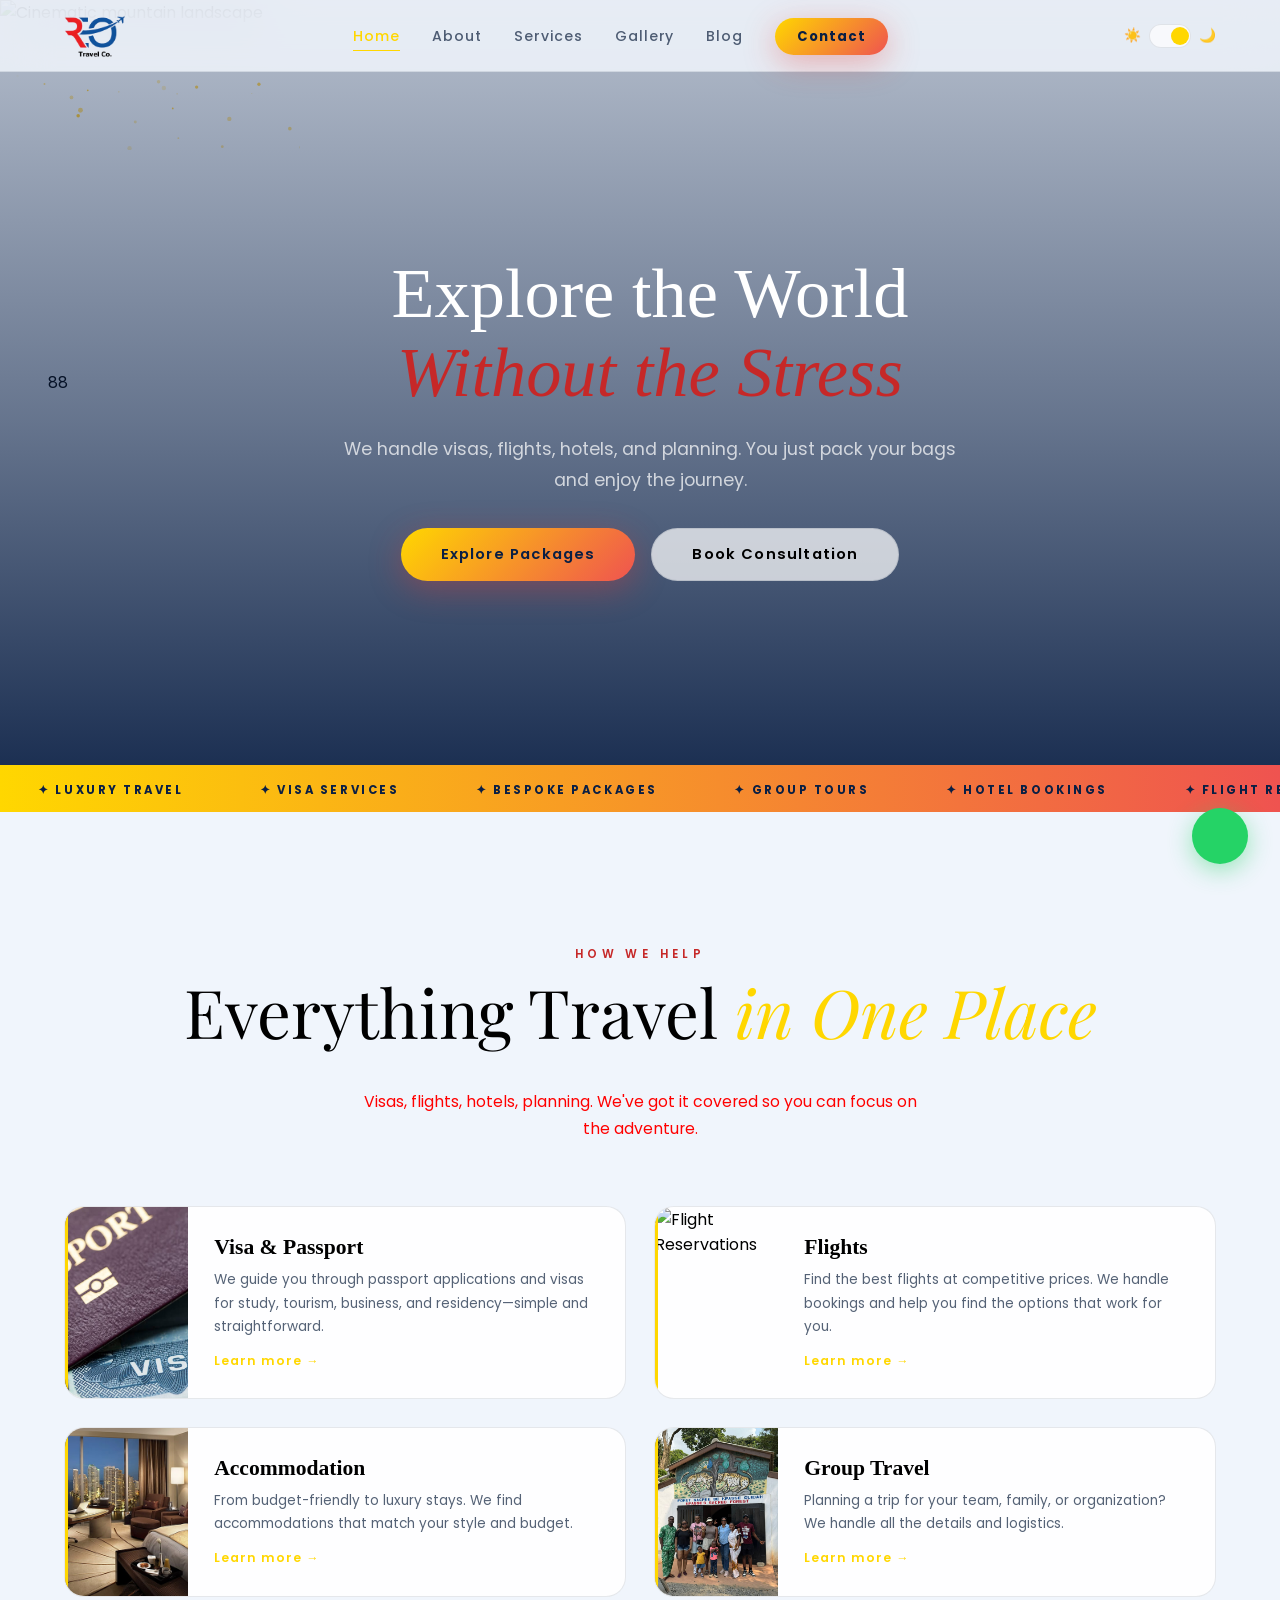
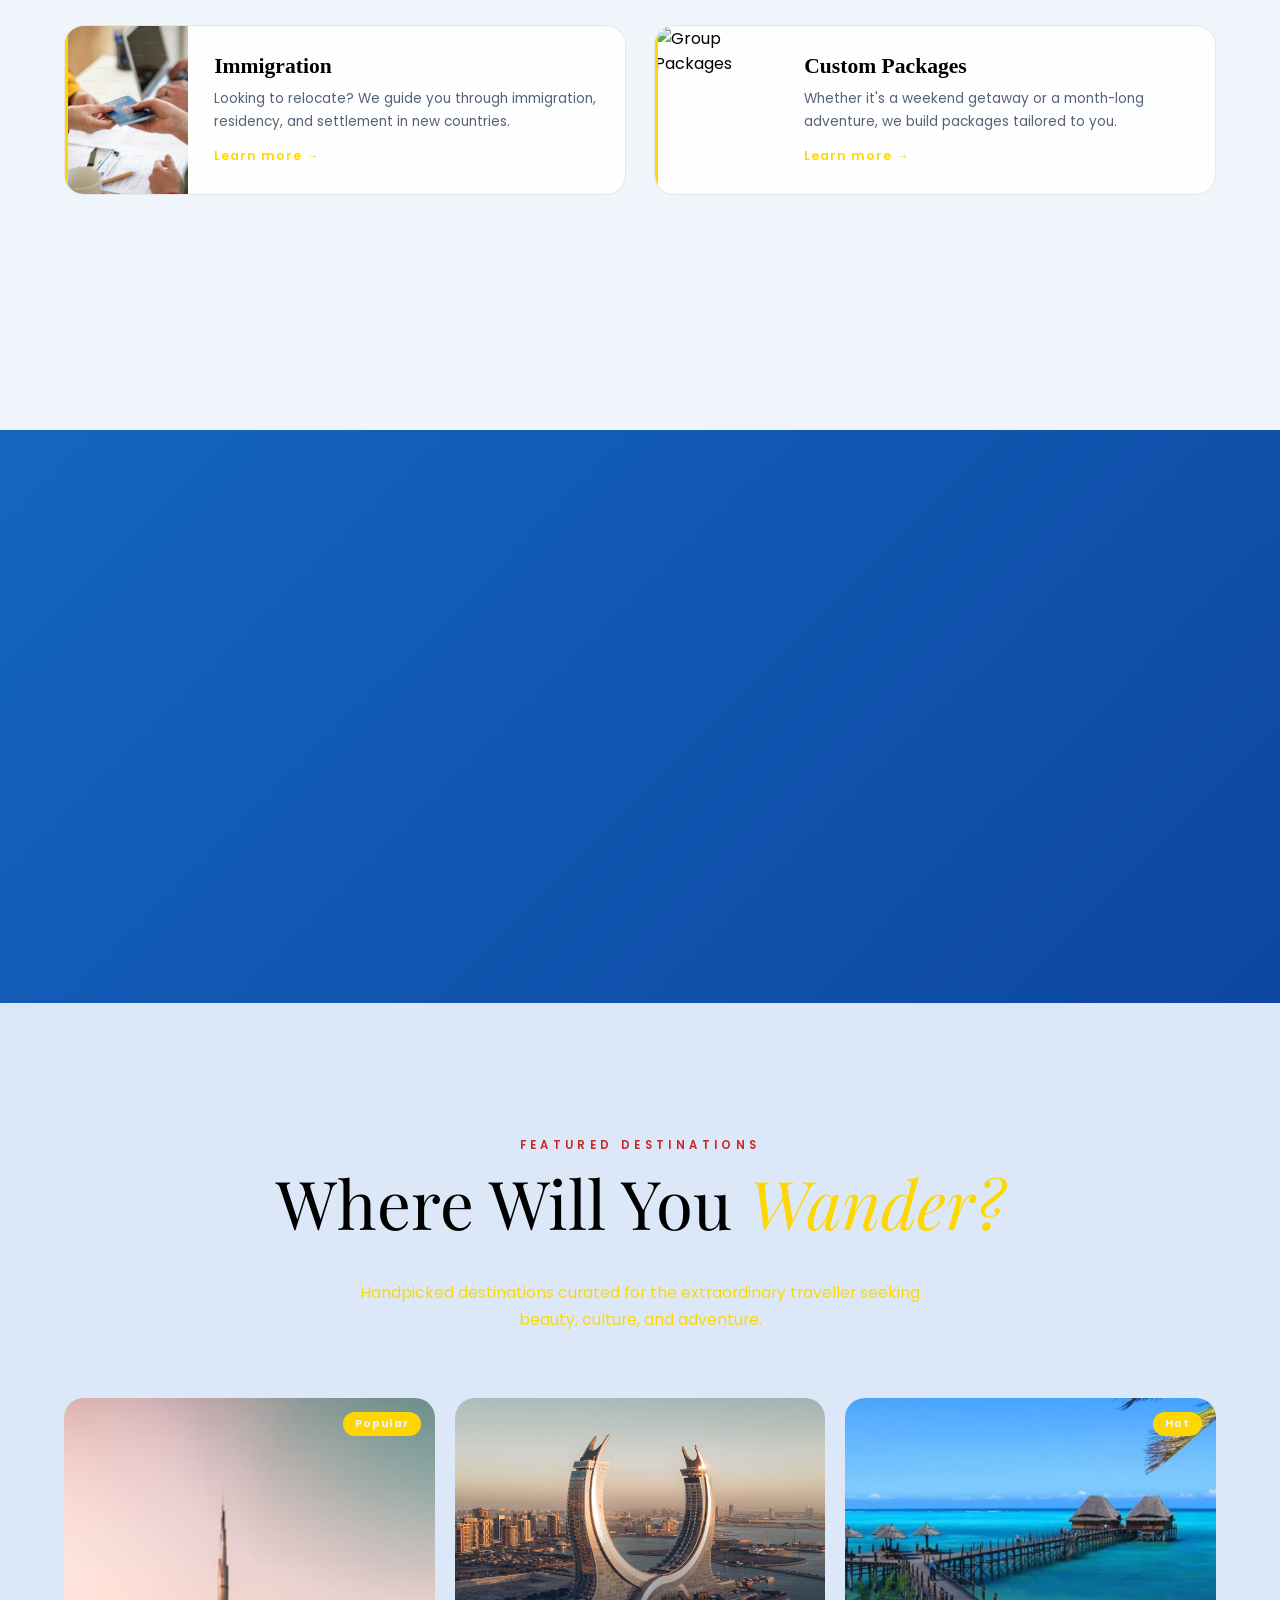
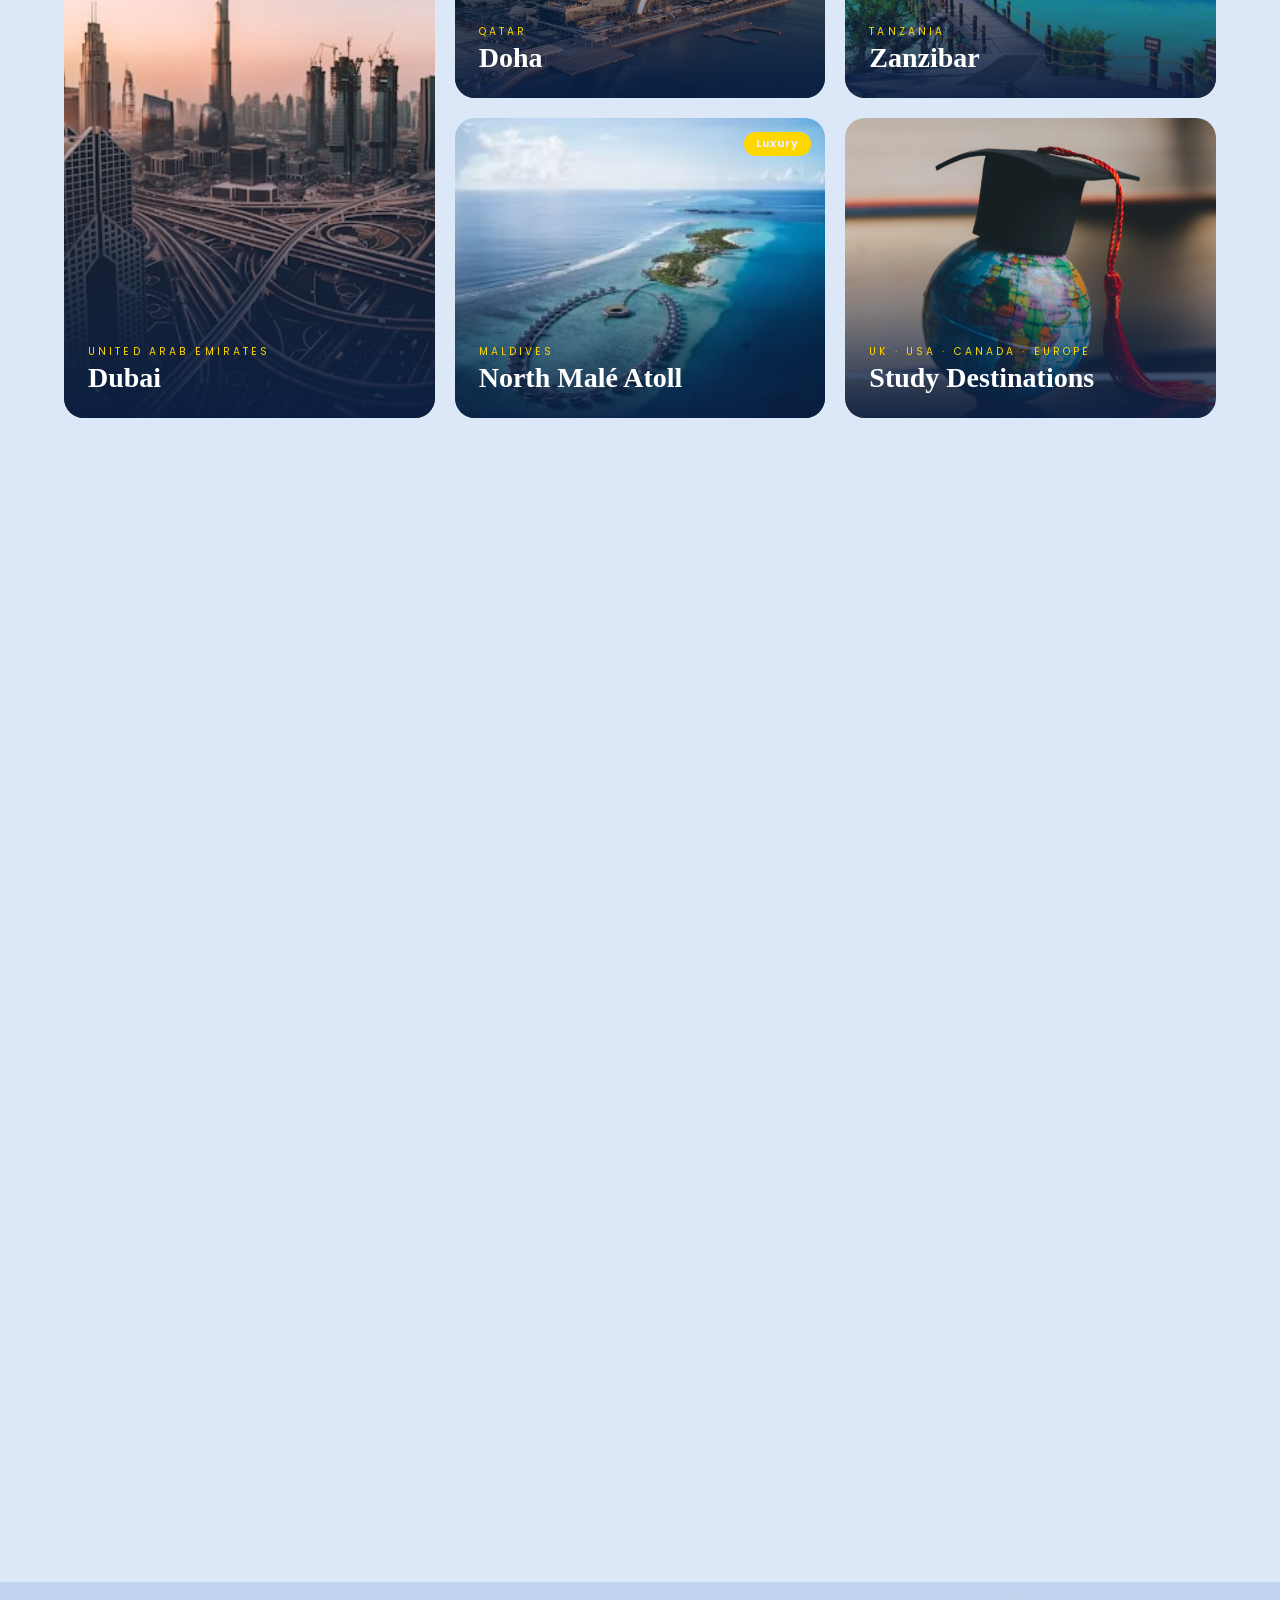
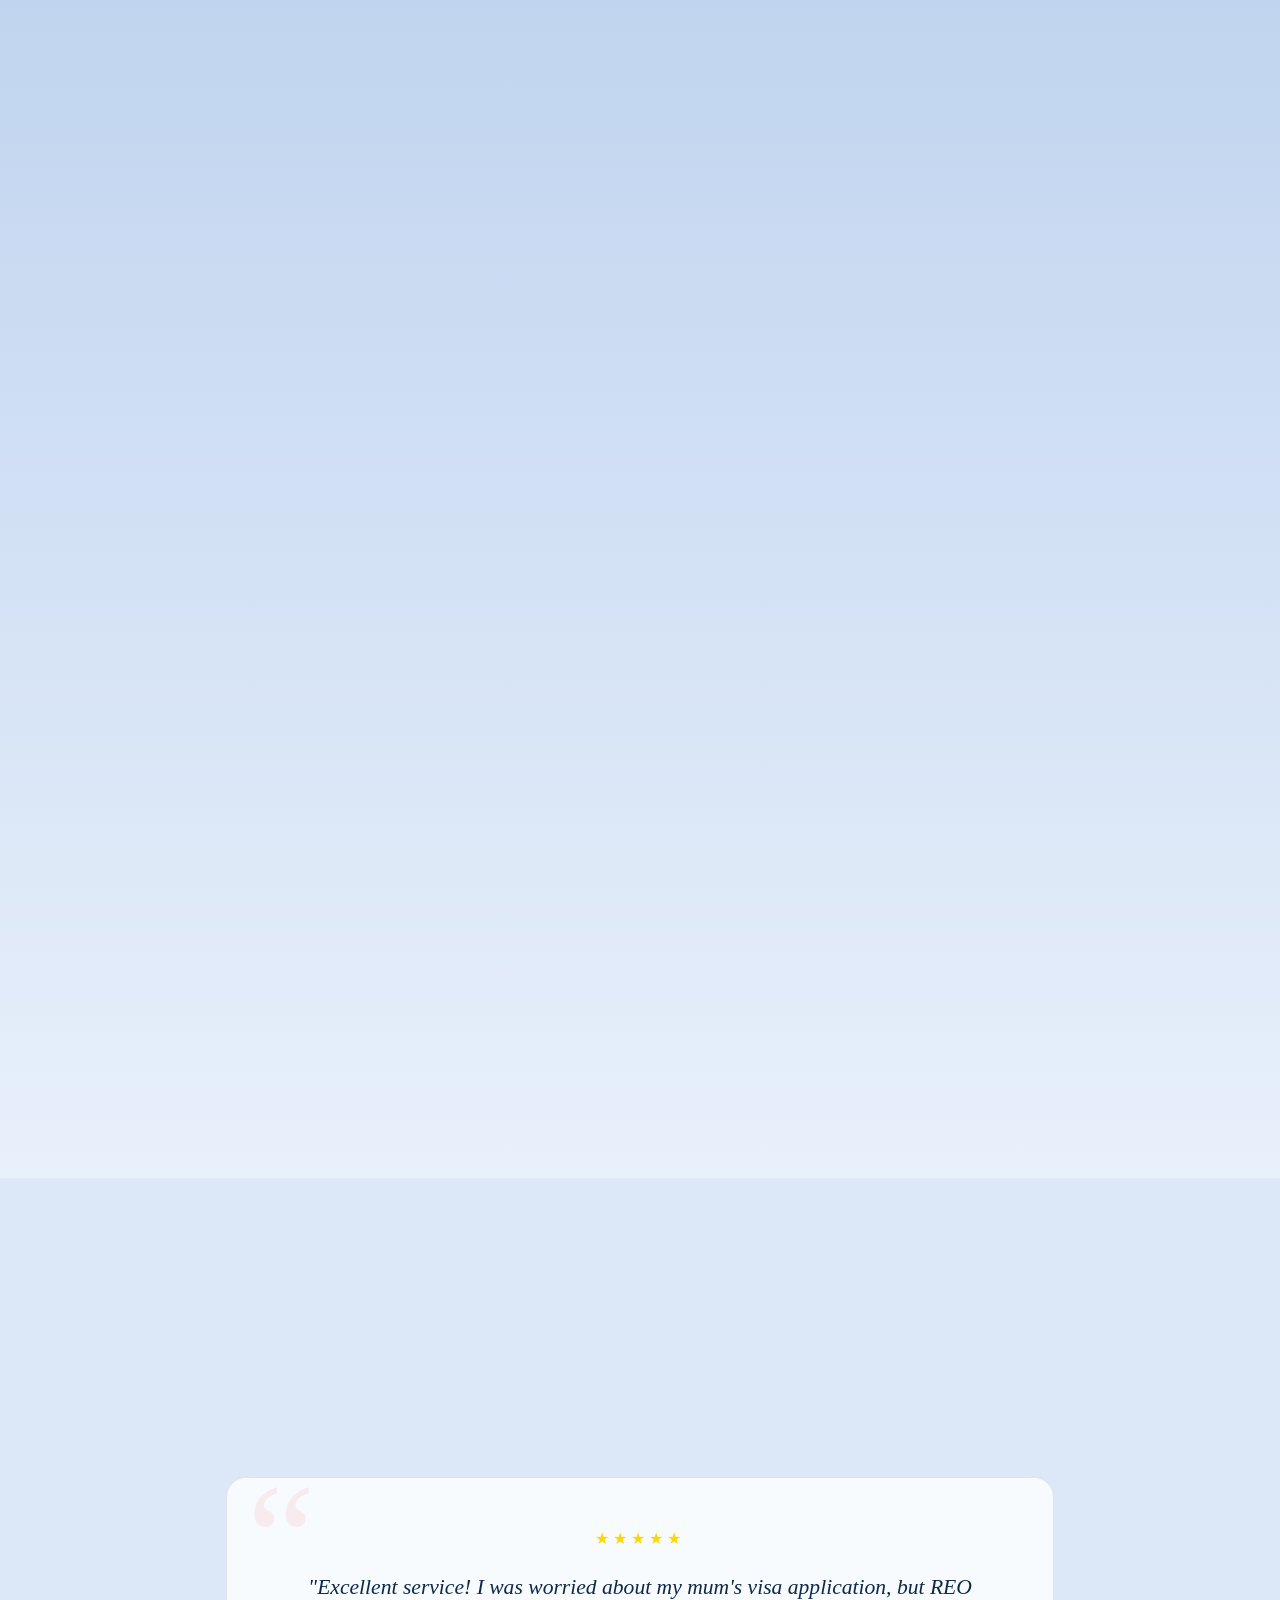
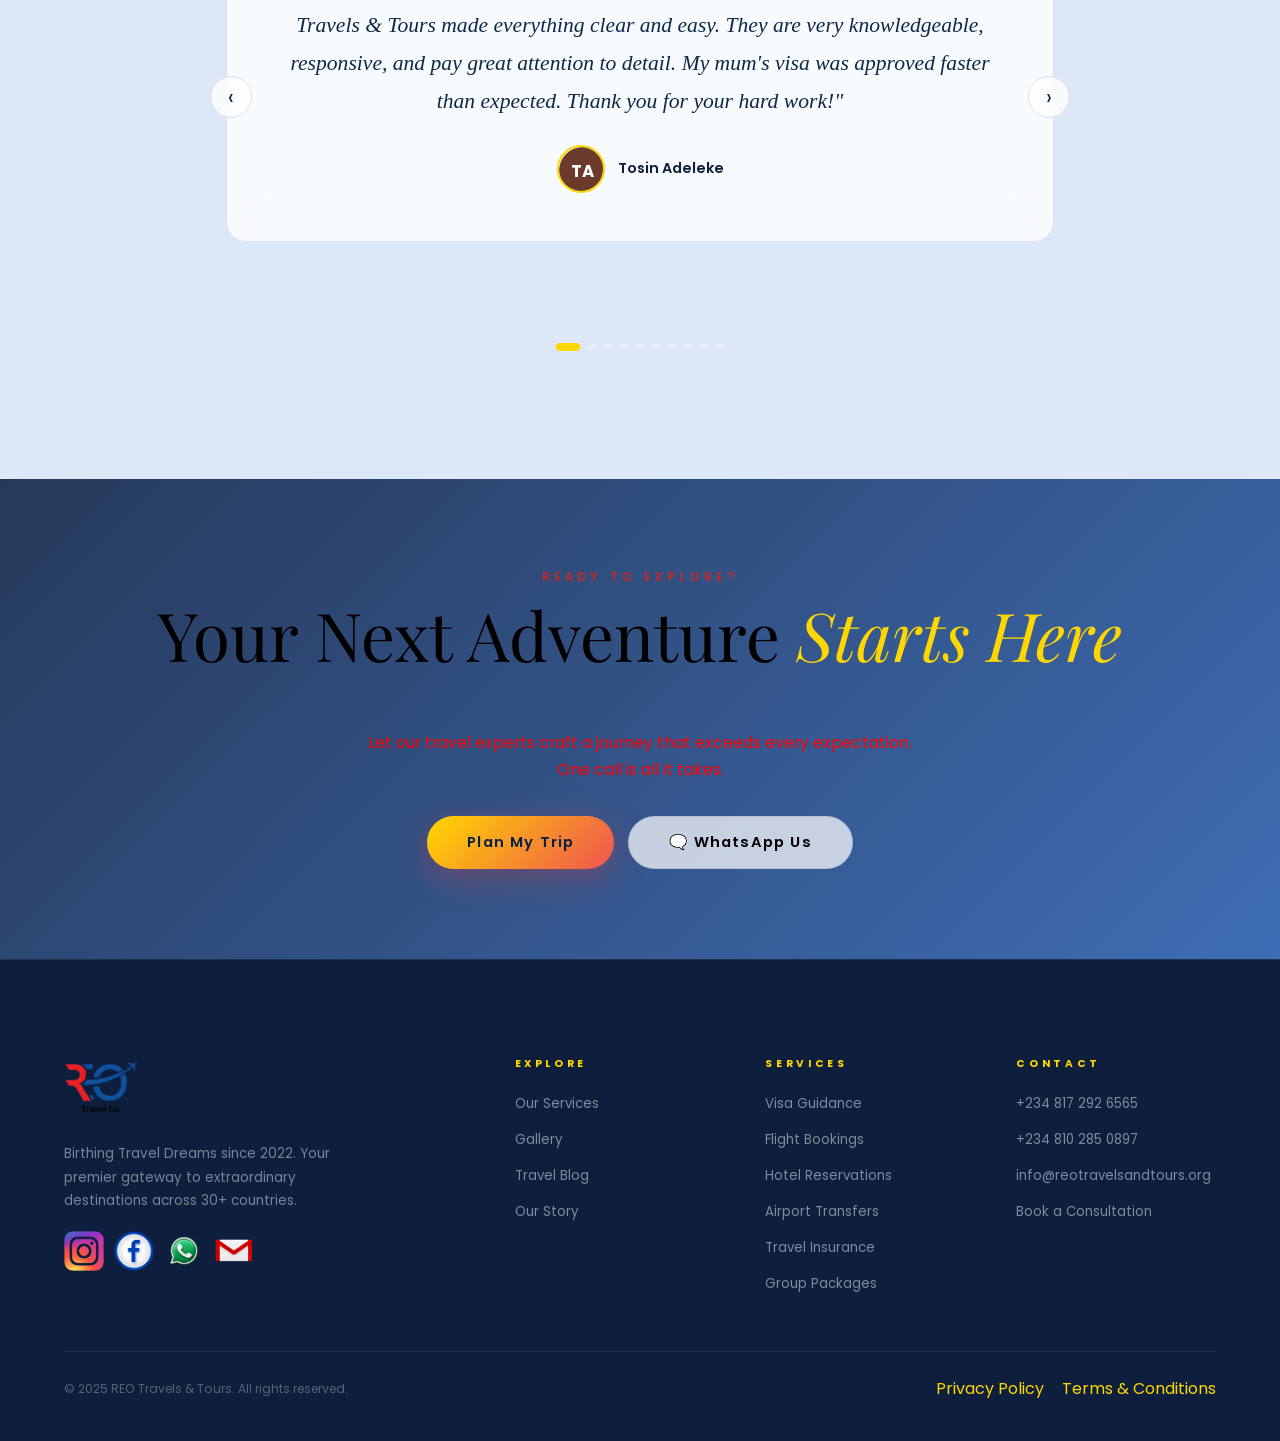
==== commit c83101dc: "contact validation added and reviews added" ====
--- a/index.html
+++ b/index.html
@@ -379,6 +379,21 @@
   </section>
 
   <section id="testimonials" class="section-pad">
+    <style>
+      .t-avatar-initials {
+        width: 48px;
+        height: 48px;
+        border-radius: 50%;
+        display: flex;
+        align-items: center;
+        justify-content: center;
+        font-weight: 700;
+        font-size: 1.05rem;
+        color: #fff;
+        flex-shrink: 0;
+        letter-spacing: 0.5px;
+      }
+    </style>
     <div class="container">
       <div class="section-header text-center" data-aos="fade-up">
         <span class="section-label">Client Stories</span>
@@ -395,8 +410,9 @@
                 Tours made everything clear and easy. They are very knowledgeable, responsive, and pay great attention
                 to detail. My mum's visa was approved faster than expected. Thank you for your hard work!"</p>
               <div class="t-author">
-                <div class="t-avatar"><img src="https://randomuser.me/api/portraits/women/44.jpg" alt="Tosin Adeleke"
-                    loading="lazy" /></div>
+                <div class="t-avatar">
+                  <div class="t-avatar-initials" style="background:#6B3A2A;">TA</div>
+                </div>
                 <div><strong class="t-name">Tosin Adeleke</strong></div>
               </div>
             </div>
@@ -410,8 +426,9 @@
                 detail, professionalism, and commitment to making each trip stress-free are outstanding. Every journey
                 has been smooth, enjoyable, and memorable. Highly recommended!"</p>
               <div class="t-author">
-                <div class="t-avatar"><img src="https://randomuser.me/api/portraits/men/32.jpg" alt="David Effiong"
-                    loading="lazy" /></div>
+                <div class="t-avatar">
+                  <div class="t-avatar-initials" style="background:#3B2314;">DE</div>
+                </div>
                 <div><strong class="t-name">David Effiong</strong></div>
               </div>
             </div>
@@ -420,12 +437,14 @@
           <div class="testimonial-slide">
             <div class="t-card glass-card">
               <div class="t-stars">★★★★★</div>
-              <p class="t-text">"Such a seamless and beautiful experience. The team was professional, attentive, and
-                made the tour memorable. I truly enjoyed every moment. Highly recommended!!!!"</p>
-              <div class="t-author">
-                <div class="t-avatar"><img src="https://randomuser.me/api/portraits/women/68.jpg" alt="Mbere Favour"
-                    loading="lazy" /></div>
-                <div><strong class="t-name">Mbere Favour</strong></div>
+              <p class="t-text">"Reo Travels and Tours are quite reliable. They were really helpful in assisting me in
+                getting my passport and made the process quite seamless. You can rely on them to assist with whatever
+                travel plans you have."</p>
+              <div class="t-author">
+                <div class="t-avatar">
+                  <div class="t-avatar-initials" style="background:#5C3317;">GI</div>
+                </div>
+                <div><strong class="t-name">Gabriel Isaac</strong></div>
               </div>
             </div>
           </div>
@@ -439,8 +458,9 @@
                 communication, and friendly service. I'll definitely recommend REO Travels to anyone who needs reliable
                 travel and documentation services."</p>
               <div class="t-author">
-                <div class="t-avatar"><img src="https://randomuser.me/api/portraits/women/55.jpg" alt="Gift Agaji"
-                    loading="lazy" /></div>
+                <div class="t-avatar">
+                  <div class="t-avatar-initials" style="background:#7A3B1E;">GA</div>
+                </div>
                 <div><strong class="t-name">Gift Agaji</strong></div>
               </div>
             </div>
@@ -450,12 +470,85 @@
             <div class="t-card glass-card">
               <div class="t-stars">★★★★★</div>
               <p class="t-text">"This is one of the best travel experiences I've had, thanks to REO Travels. The
-                customer service was top-notch, and the whole process was just amazing. You guys literally saved me the
-                stress. Good job!"</p>
-              <div class="t-author">
-                <div class="t-avatar"><img src="https://randomuser.me/api/portraits/men/75.jpg"
-                    alt="Chukwuemeka Ogojiaku" loading="lazy" /></div>
+                customer service was top-notch, and the whole process was just amazing. You guys literally save me the
+                stress. Good job guys"</p>
+              <div class="t-author">
+                <div class="t-avatar">
+                  <div class="t-avatar-initials" style="background:#4A2512;">CO</div>
+                </div>
                 <div><strong class="t-name">Chukwuemeka Ogojiaku</strong></div>
+              </div>
+            </div>
+          </div>
+
+          <div class="testimonial-slide">
+            <div class="t-card glass-card">
+              <div class="t-stars">★★★★★</div>
+              <p class="t-text">"Processing of my international passport was fast, seamless, and swift, and I was
+                supported all through the process. Reo Travels and Tours is my first thought when it comes to processing
+                of traveling and documentation."</p>
+              <div class="t-author">
+                <div class="t-avatar">
+                  <div class="t-avatar-initials" style="background:#6D3820;">AS</div>
+                </div>
+                <div><strong class="t-name">Adamson Segun</strong></div>
+              </div>
+            </div>
+          </div>
+
+          <div class="testimonial-slide">
+            <div class="t-card glass-card">
+              <div class="t-stars">★★★★★</div>
+              <p class="t-text">"Reo travels and tours are a very diligent travel agency. From the consultation stage to
+                planning your trip itinerary and managing the experience on the trip, they deliver excellently and at
+                very good rates."</p>
+              <div class="t-author">
+                <div class="t-avatar">
+                  <div class="t-avatar-initials" style="background:#3E1F0D;">UB</div>
+                </div>
+                <div><strong class="t-name">Ufuoma Bakporhe</strong></div>
+              </div>
+            </div>
+          </div>
+
+          <div class="testimonial-slide">
+            <div class="t-card glass-card">
+              <div class="t-stars">★★★★★</div>
+              <p class="t-text">"The staff who went with me was so helpful, made sure I was comfortable, and was willing
+                to get anything done to ease the process for me. REO travels, you're doing amazing"</p>
+              <div class="t-author">
+                <div class="t-avatar">
+                  <div class="t-avatar-initials" style="background:#8B4513;">OO</div>
+                </div>
+                <div><strong class="t-name">Olivia Ologe</strong></div>
+              </div>
+            </div>
+          </div>
+
+          <div class="testimonial-slide">
+            <div class="t-card glass-card">
+              <div class="t-stars">★★★★★</div>
+              <p class="t-text">"Thank you, Reo, for helping me with my visa application. You were so professional and
+                patient with me. I would gladly recommend you to anyone."</p>
+              <div class="t-author">
+                <div class="t-avatar">
+                  <div class="t-avatar-initials" style="background:#5A2D0C;">SO</div>
+                </div>
+                <div><strong class="t-name">Soetan Oluyemisi</strong></div>
+              </div>
+            </div>
+          </div>
+
+          <div class="testimonial-slide">
+            <div class="t-card glass-card">
+              <div class="t-stars">★★★★★</div>
+              <p class="t-text">"Hello ReoTravels. It was a seamless process. Excellent service. Please keep up the good
+                work"</p>
+              <div class="t-author">
+                <div class="t-avatar">
+                  <div class="t-avatar-initials" style="background:#63300F;">OO</div>
+                </div>
+                <div><strong class="t-name">Obiageli Okeke</strong></div>
               </div>
             </div>
           </div>
@@ -465,6 +558,11 @@
       </div>
       <div class="carousel-dots">
         <button class="t-dot active"></button>
+        <button class="t-dot"></button>
+        <button class="t-dot"></button>
+        <button class="t-dot"></button>
+        <button class="t-dot"></button>
+        <button class="t-dot"></button>
         <button class="t-dot"></button>
         <button class="t-dot"></button>
         <button class="t-dot"></button>
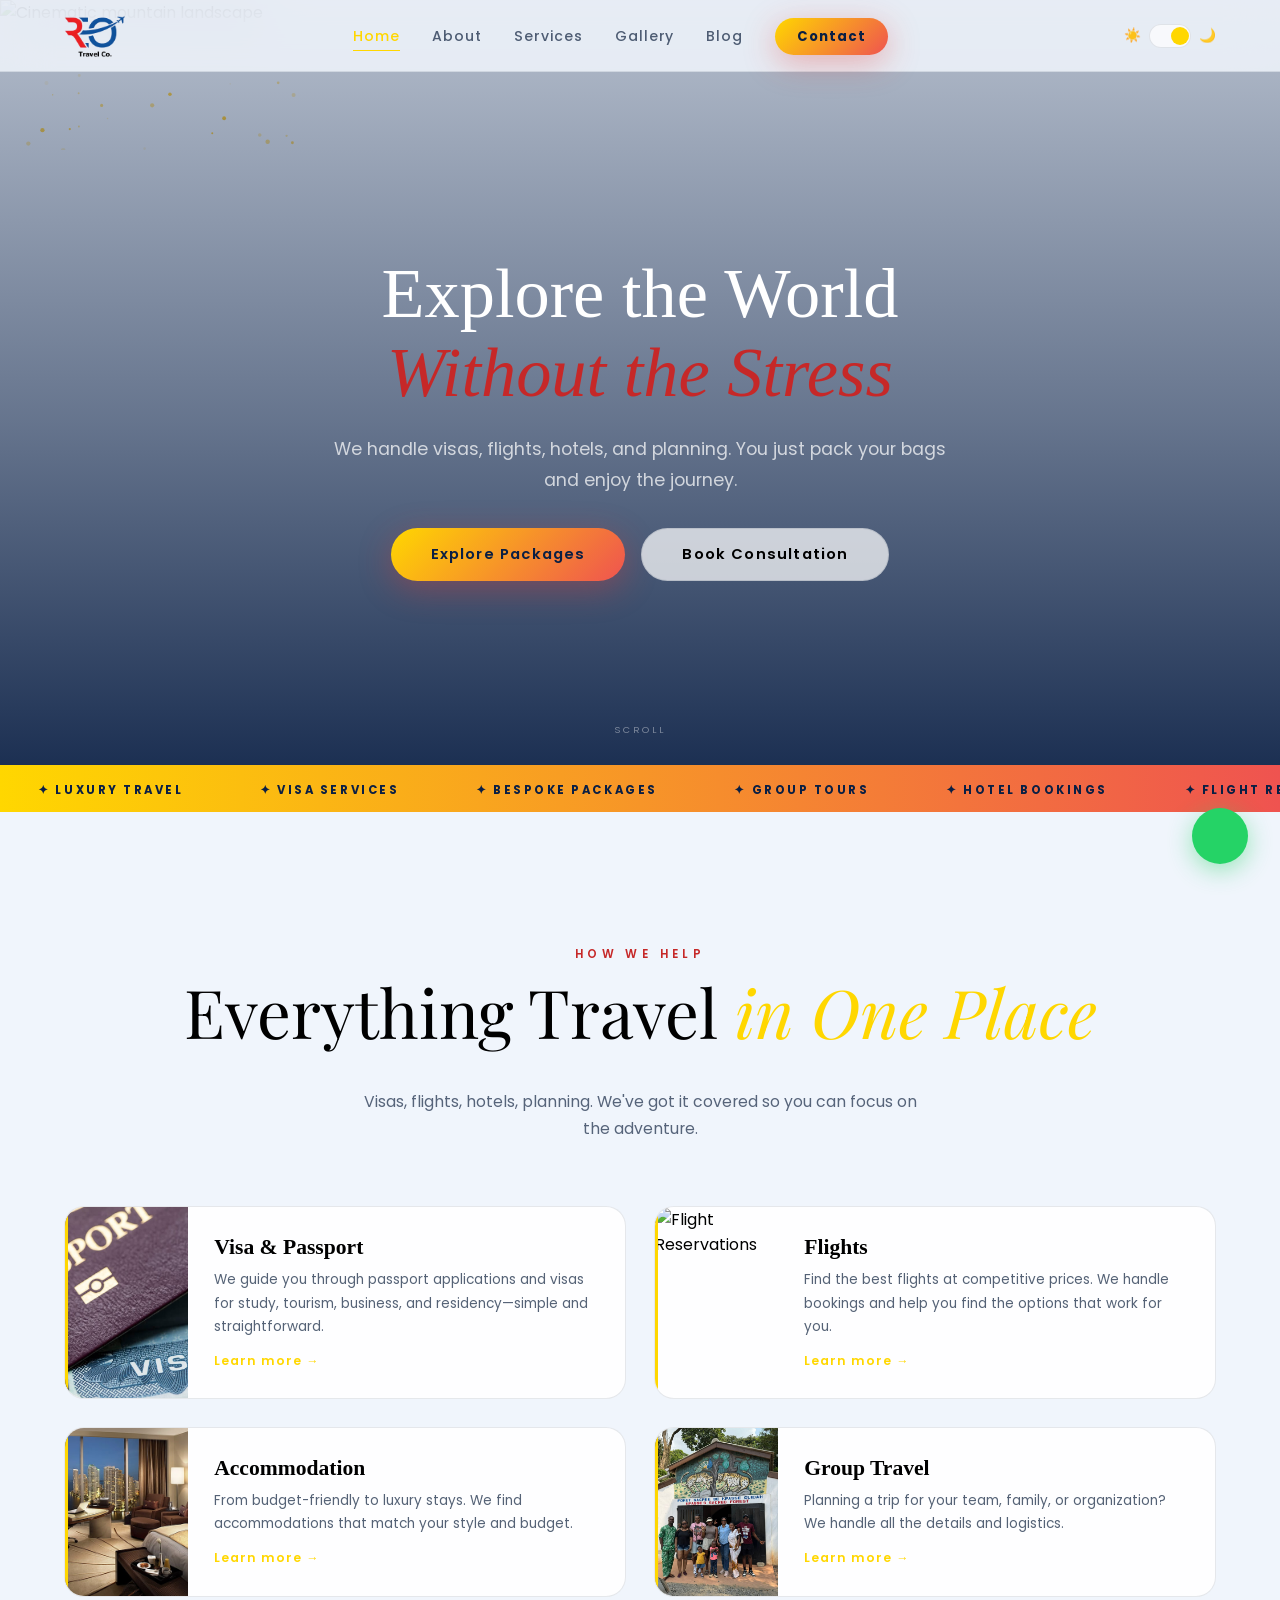
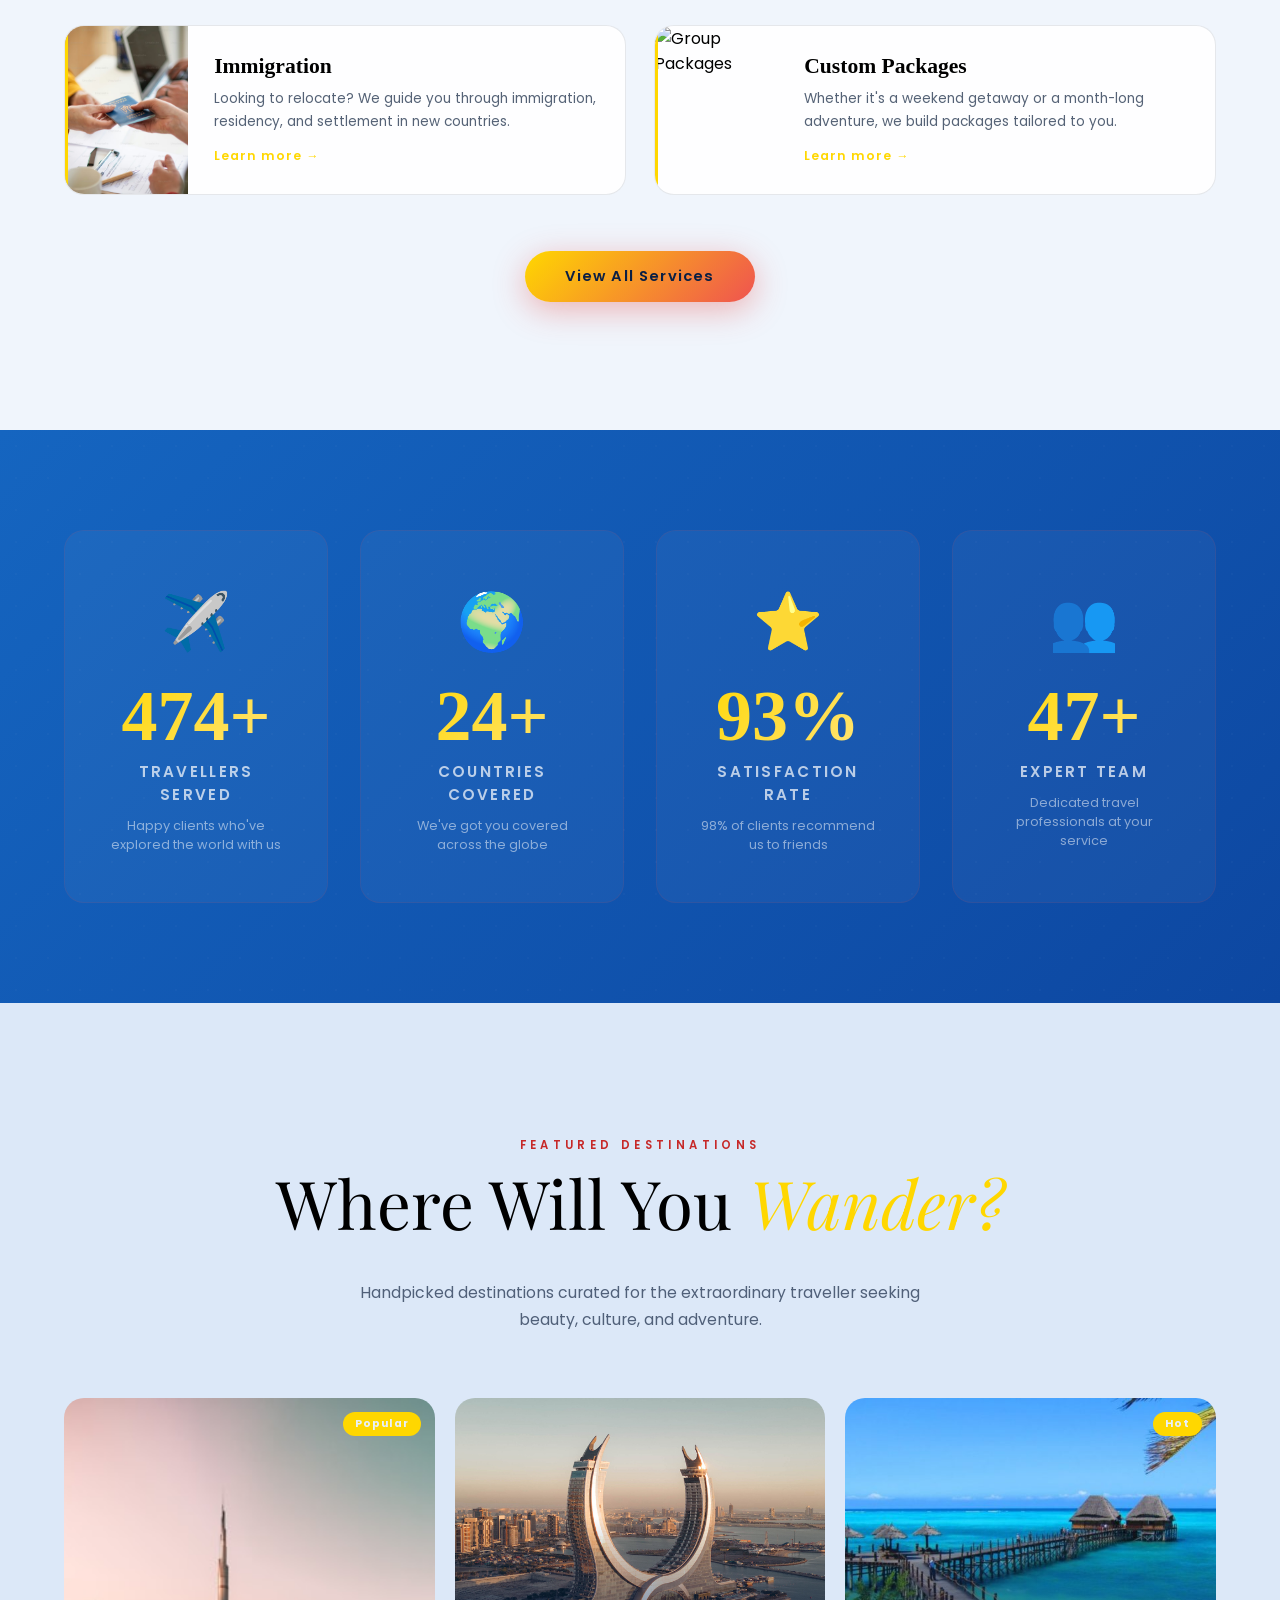
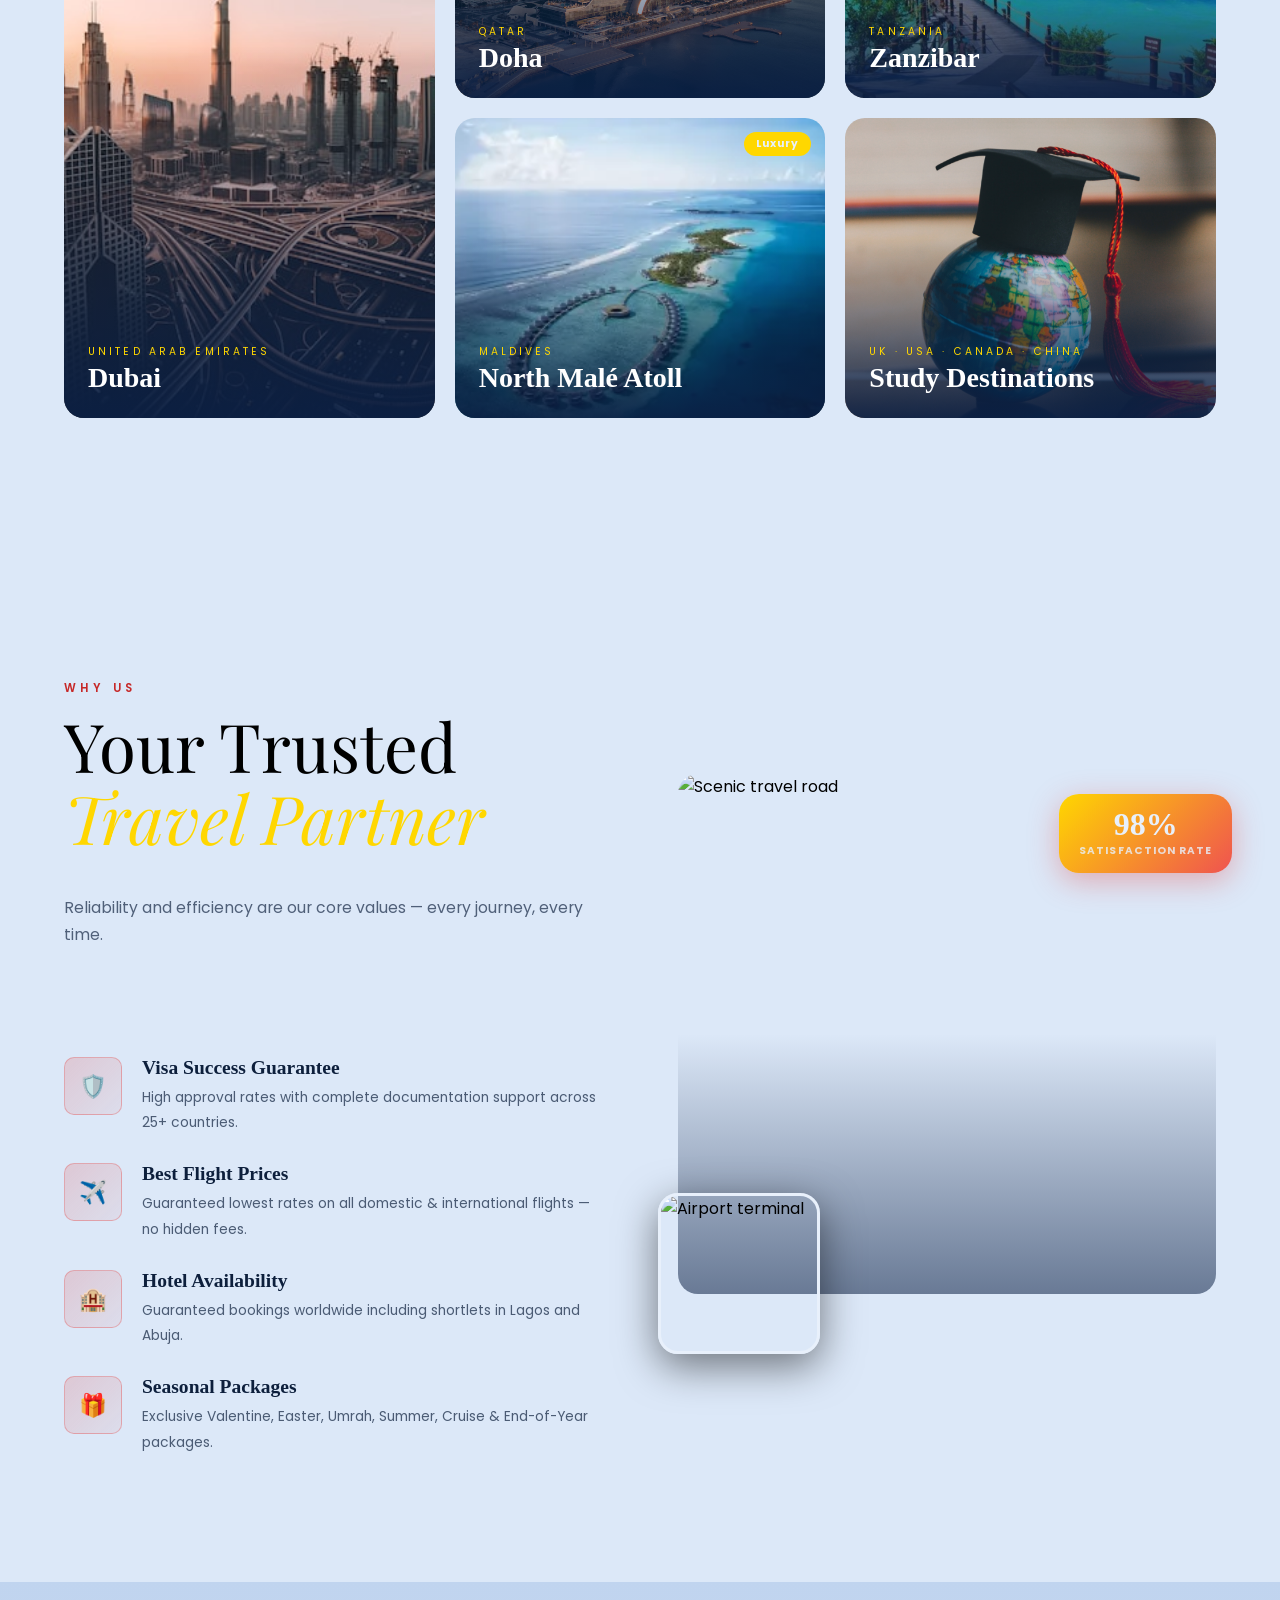
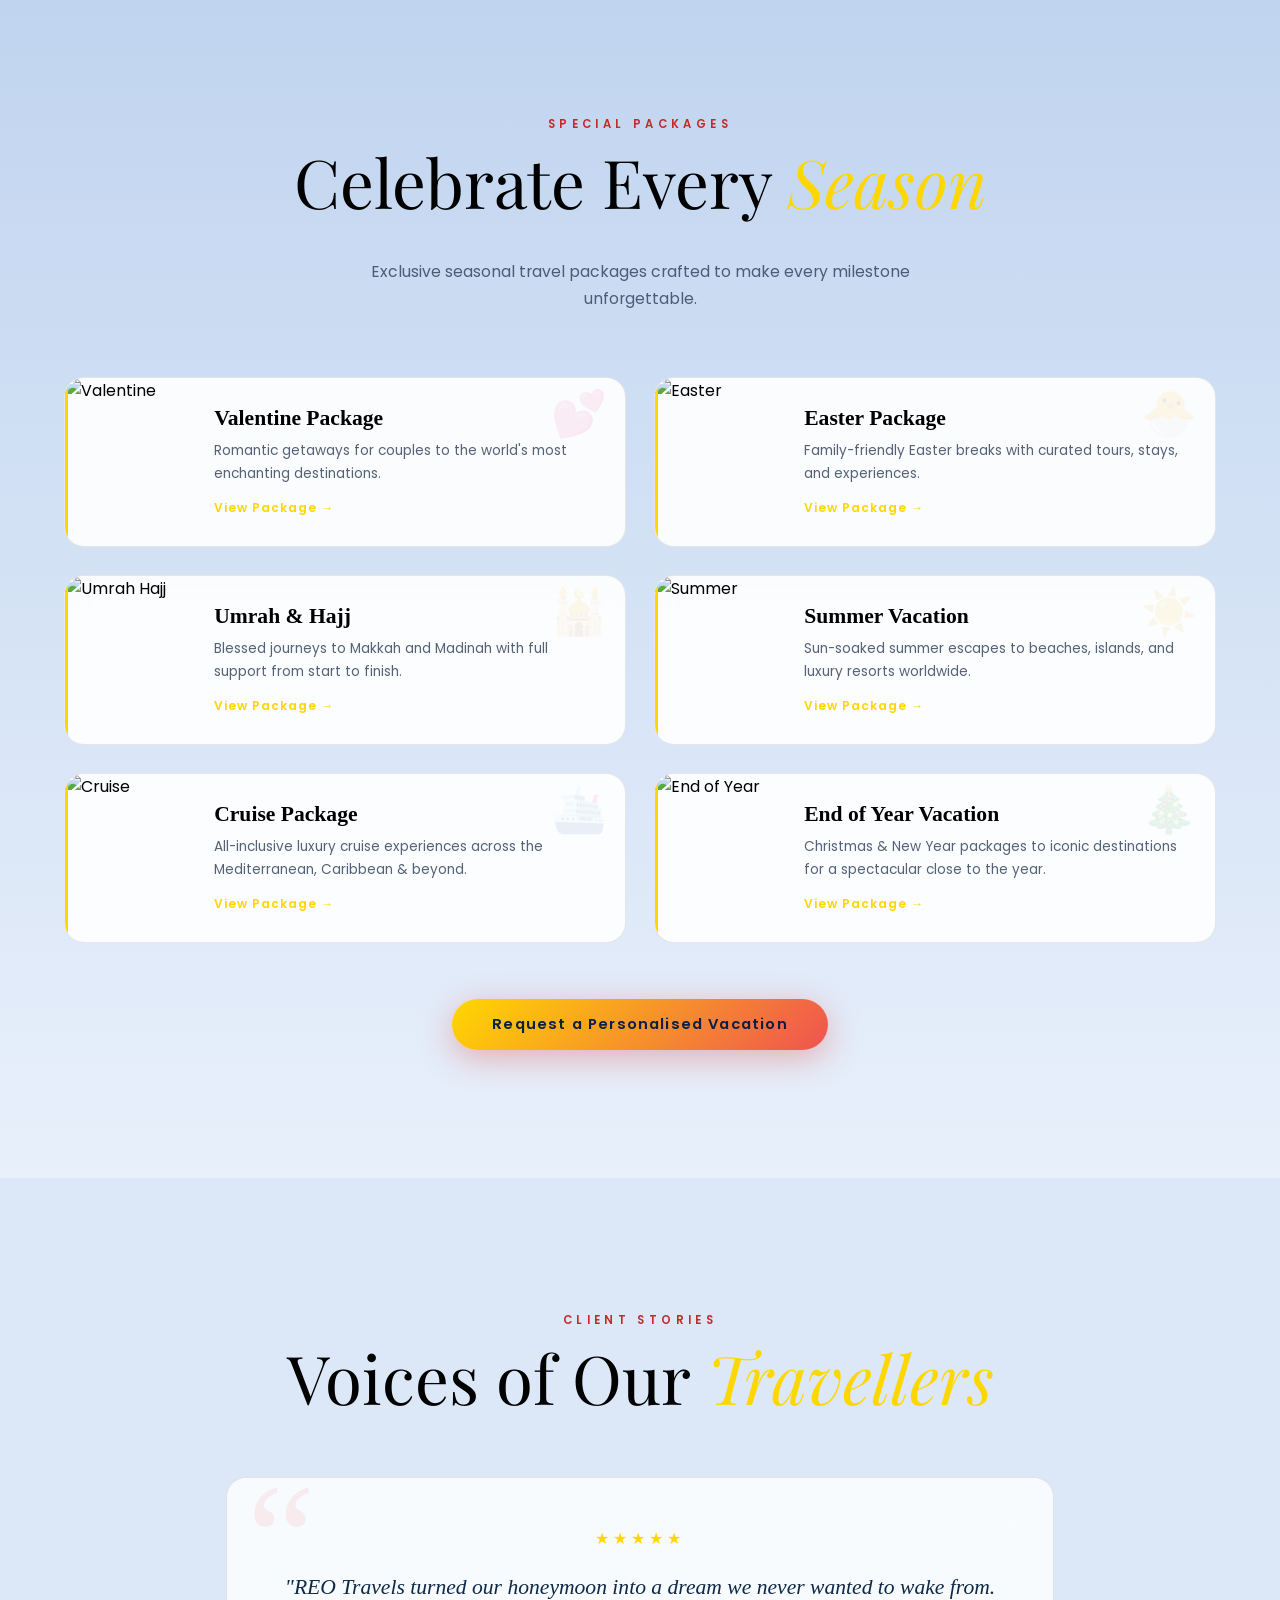
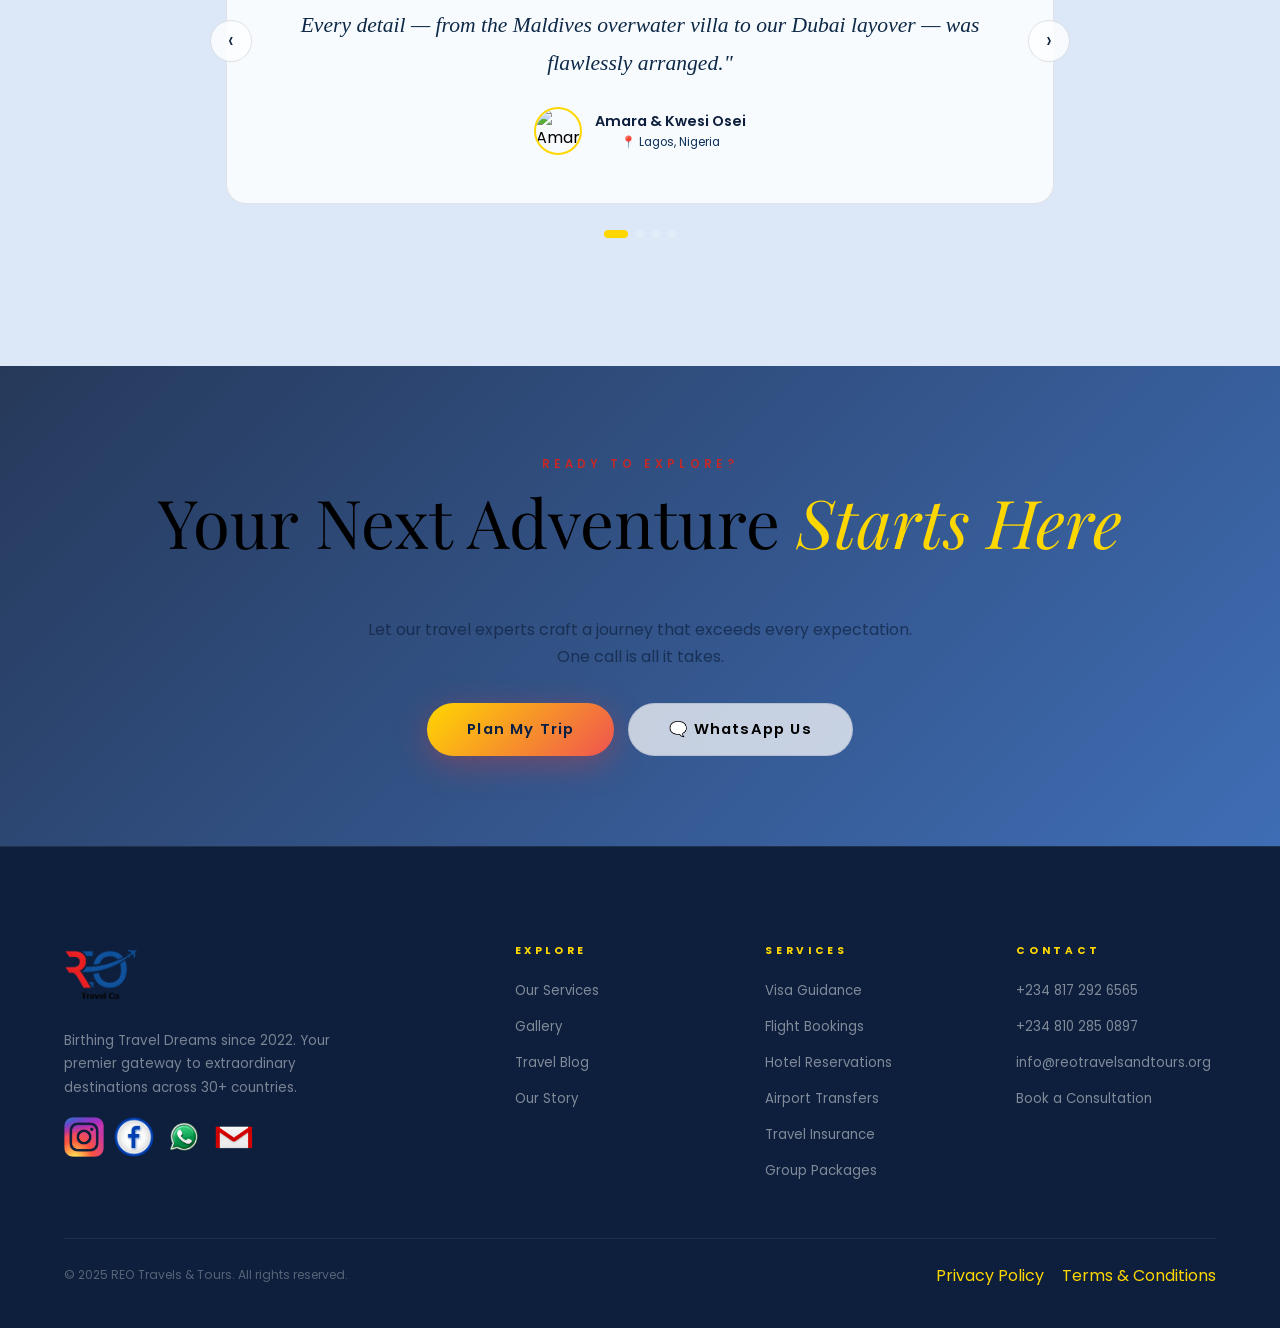
==== commit f8d6c3bf: "New change" ====
--- a/index.html
+++ b/index.html
@@ -4,63 +4,35 @@
 <head>
   <meta charset="UTF-8" />
   <meta name="viewport" content="width=device-width, initial-scale=1.0" />
-
-  <title>Travel Agency in Nigeria | Visa Services, Flights & Tours Packages – REO Travels & Tours</title>
-
+  <title>REO Travels &amp; Tour — Visa Services, Flight Bookings & Custom Travel Packages</title>
   <meta name="description"
-    content="Leading travel agency in Nigeria offering visa assistance, cheap flight bookings, hotel reservations, and holiday packages. Serving Lagos, Abuja & all of Nigeria." />
-
-  <meta name="author" content="REO Travels & Tours" />
-  <meta name="robots" content="index, follow" />
-
-  <!-- Canonical -->
-  <link rel="canonical" href="https://reotravelsandtours.org/" />
-
-  <!-- Open Graph -->
+    content="Expert visa services, flight bookings, hotel reservations & custom travel packages to 25+ countries. Trust REO Travels for your next adventure." />
+  <meta name="keywords"
+    content="travel agency, visa services, flight bookings, hotel reservations, travel packages, tours, Nigeria" />
+  <meta name="author" content="REO Travels &amp; Tour" />
+  <meta property="og:title" content="REO Travels &amp; Tour — Premium Travel Services" />
+  <meta property="og:description"
+    content="Expert visa services, flight bookings, hotel reservations & custom travel packages." />
   <meta property="og:type" content="website" />
-  <meta property="og:site_name" content="REO Travels & Tours" />
-  <meta property="og:url" content="https://reotravelsandtours.org/" />
-  <meta property="og:title" content="Travel Agency in Nigeria | REO Travels & Tours" />
-  <meta property="og:description"
-    content="Book flights, get visa assistance, and explore affordable travel packages from Nigeria. Trusted by travelers in Lagos & Abuja." />
-
-  <meta property="og:image" content="https://i.ibb.co/2Yp7Cc5J/whowe.png" />
-  <meta property="og:image:secure_url" content="https://i.ibb.co/2Yp7Cc5J/whowe.png" />
-  <meta property="og:image:width" content="1200" />
-  <meta property="og:image:height" content="630" />
-
-  <!-- Twitter -->
+  <meta property="og:url" content="https://reotravels.com" />
   <meta name="twitter:card" content="summary_large_image" />
-  <meta name="twitter:title" content="Travel Agency in Nigeria | Flights & Visa Services" />
-  <meta name="twitter:description"
-    content="Affordable travel solutions in Nigeria. Flights, visa processing & holiday packages made easy." />
-  <meta name="twitter:image" content="https://i.ibb.co/2Yp7Cc5J/whowe.png" />
-
-  <!-- Geo (Local SEO boost) -->
-  <meta name="geo.region" content="NG" />
-  <meta name="geo.placename" content="Lagos, Nigeria" />
-  <meta name="geo.position" content="6.5244;3.3792" />
-  <meta name="ICBM" content="6.5244, 3.3792" />
-
-  <!-- Icons -->
-  <link rel="icon" href="/asset/logo.png" type="image/png" />
-  <link rel="apple-touch-icon" href="/asset/logo.png" />
-
+  <meta name="twitter:title" content="REO Travels &amp; Tour" />
+  <meta name="twitter:description" content="Expert visa services and custom travel packages to 25+ countries." />
+  <link rel="icon" href="./asset/logo.png?v=1" type="image/png" />
+  <link rel="apple-touch-icon" href="./asset/logo.png" />
   <link rel="stylesheet" href="css/shared.css" />
   <link rel="stylesheet" href="css/home.css" />
   <link rel="stylesheet" href="https://unpkg.com/aos@2.3.1/dist/aos.css" />
-  <link rel="preload" href="asset/video2.mp4" as="video" type="video/mp4" />
 </head>
 
 <body>
   <div id="preloader-placeholder"></div>
   <div id="navbar-placeholder"></div>
 
-  <section id="hero">88
+  <section id="hero">
     <div class="hero-bg-wrap">
-      <video class="hero-video" id="hero-video" autoplay muted defaultmuted loop playsinline webkit-playsinline
-        x5-playsinline x5-video-player-type="h5" x5-video-player-fullscreen="false" disablepictureinpicture
-        preload="auto" poster="https://images.unsplash.com/photo-1506905925346-21bda4d32df4?w=1600">
+      <video class="hero-video" autoplay muted loop playsinline
+        poster="https://images.unsplash.com/photo-1506905925346-21bda4d32df4?w=1600">
         <source src="asset/video2.mp4" type="video/mp4" />
       </video>
       <img class="hero-fallback" src="https://images.unsplash.com/photo-1506905925346-21bda4d32df4?w=1920&q=85"
@@ -77,7 +49,7 @@
         <a href="contact.html" class="btn btn-outline-white">Book Consultation</a>
       </div>
     </div>
-    <!-- <div class="hero-scroll-hint"><span class="scroll-text">Scroll</span></div> -->
+    <div class="hero-scroll-hint"><span class="scroll-text">Scroll</span></div>
   </section>
 
   <div class="marquee-strip" aria-hidden="true">
@@ -96,13 +68,13 @@
       <div class="section-header text-center" data-aos="fade-up">
         <span class="section-label">How We Help</span>
         <h2 class="section-title">Everything Travel <em>in One Place</em></h2>
-        <p class="section-sub" id="sub">Visas, flights, hotels, planning. We've got it covered so you can focus on the
-          adventure.
+        <p class="section-sub">Visas, flights, hotels, planning. We've got it covered so you can focus on the adventure.
         </p>
       </div>
       <div class="services-grid">
         <div class="service-card" data-aos="fade-up" data-aos-delay="0">
-          <div class="svc-img"><img src="asset/visa.jpg" alt="Visa & Passport" loading="lazy" /></div>
+          <div class="svc-img"><img src="asset/visa.jpg"
+              alt="Visa & Passport" loading="lazy" /></div>
           <div class="svc-body">
             <h3 class="svc-name">Visa & Passport</h3>
             <p class="svc-desc">We guide you through passport applications and visas for study, tourism, business, and
@@ -121,7 +93,8 @@
           </div>
         </div>
         <div class="service-card" data-aos="fade-up" data-aos-delay="160">
-          <div class="svc-img"><img src="asset/room.jpg" alt="Hotel Bookings" loading="lazy" /></div>
+          <div class="svc-img"><img src="asset/room.jpg"
+              alt="Hotel Bookings" loading="lazy" /></div>
           <div class="svc-body">
             <h3 class="svc-name">Accommodation</h3>
             <p class="svc-desc">From budget-friendly to luxury stays. We find accommodations that match your style and
@@ -130,7 +103,8 @@
           </div>
         </div>
         <div class="service-card" data-aos="fade-up" data-aos-delay="240">
-          <div class="svc-img"><img src="asset/8.jpg" alt="Event Planning" loading="lazy" /></div>
+          <div class="svc-img"><img src="asset/8.jpg"
+              alt="Event Planning" loading="lazy" /></div>
           <div class="svc-body">
             <h3 class="svc-name">Group Travel</h3>
             <p class="svc-desc">Planning a trip for your team, family, or organization? We handle all the details and
@@ -139,7 +113,8 @@
           </div>
         </div>
         <div class="service-card" data-aos="fade-up" data-aos-delay="320">
-          <div class="svc-img"><img src="asset/imi.png" alt="Canadian PR" loading="lazy" /></div>
+          <div class="svc-img"><img src="asset/imi.png"
+              alt="Canadian PR" loading="lazy" /></div>
           <div class="svc-body">
             <h3 class="svc-name">Immigration</h3>
             <p class="svc-desc">Looking to relocate? We guide you through immigration, residency, and settlement in new
@@ -169,13 +144,13 @@
       <div class="counters-grid">
         <div class="counter-card" data-aos="fade-up" data-aos-delay="0">
           <div class="counter-icon">✈️</div>
-          <div class="counter-num" data-target="1000" data-suffix="+">0+</div>
+          <div class="counter-num" data-target="500" data-suffix="+">0+</div>
           <div class="counter-label">Travellers Served</div>
           <p class="counter-desc">Happy clients who've explored the world with us</p>
         </div>
         <div class="counter-card" data-aos="fade-up" data-aos-delay="80">
           <div class="counter-icon">🌍</div>
-          <div class="counter-num" data-target="30" data-suffix="+">0+</div>
+          <div class="counter-num" data-target="25" data-suffix="+">0+</div>
           <div class="counter-label">Countries Covered</div>
           <p class="counter-desc">We've got you covered across the globe</p>
         </div>
@@ -187,7 +162,7 @@
         </div>
         <div class="counter-card" data-aos="fade-up" data-aos-delay="240">
           <div class="counter-icon">👥</div>
-          <div class="counter-num" data-target="15" data-suffix="+">0+</div>
+          <div class="counter-num" data-target="50" data-suffix="+">0+</div>
           <div class="counter-label">Expert Team</div>
           <p class="counter-desc">Dedicated travel professionals at your service</p>
         </div>
@@ -200,13 +175,12 @@
       <div class="section-header text-center" data-aos="fade-up">
         <span class="section-label">Featured Destinations</span>
         <h2 class="section-title">Where Will You <em>Wander?</em></h2>
-        <p class="section-sub" id="sub2">Handpicked destinations curated for the extraordinary traveller seeking beauty,
-          culture,
+        <p class="section-sub">Handpicked destinations curated for the extraordinary traveller seeking beauty, culture,
           and adventure.</p>
       </div>
       <div class="dest-grid">
         <div class="dest-card dest-large" data-aos="fade-right">
-          <img src="asset/dubai.jfif" alt="Dubai" />
+          <img src="asset/dubai.jfif" alt="Dubai"/>
           <div class="dest-overlay">
             <div><span class="dest-country">United Arab Emirates</span>
               <h3 class="dest-city">Dubai</h3>
@@ -243,7 +217,7 @@
         <div class="dest-card" data-aos="fade-left" data-aos-delay="160">
           <img src="asset/study-abroad.png" alt="Study Abroad" />
           <div class="dest-overlay">
-            <div><span class="dest-country">UK · USA · Canada · Europe</span>
+            <div><span class="dest-country">UK · USA · Canada · China</span>
               <h3 class="dest-city">Study Destinations</h3>
             </div>
           </div>
@@ -259,8 +233,7 @@
           <div class="section-header">
             <span class="section-label">Why Us</span>
             <h2 class="section-title">Your Trusted <em>Travel Partner</em></h2>
-            <p class="section-sub" id="sub">Reliability and efficiency are our core values — every journey, every time.
-            </p>
+            <p class="section-sub">Reliability and efficiency are our core values — every journey, every time.</p>
           </div>
           <div class="why-feature-list">
             <div class="why-feature">
@@ -319,53 +292,58 @@
       <div class="section-header text-center" data-aos="fade-up">
         <span class="section-label">Special Packages</span>
         <h2 class="section-title">Celebrate Every <em>Season</em></h2>
-        <p class="section-sub" id="sub">Exclusive seasonal travel packages crafted to make every milestone
-          unforgettable.</p>
+        <p class="section-sub">Exclusive seasonal travel packages crafted to make every milestone unforgettable.</p>
       </div>
       <div class="services-grid" style="margin-top:clamp(28px,4vw,48px);">
         <div class="service-card" data-aos="fade-up" data-aos-delay="0">
-          <div class="svc-img"><img src="asset/valentine-package.jpeg" alt="Valentine" loading="lazy" /></div>
-          <div class="svc-body">
+          <div class="svc-img"><img src="https://images.unsplash.com/photo-1467269204594-9661b134dd2b?w=400&q=80"
+              alt="Valentine" loading="lazy" /></div>
+          <div class="svc-body"><span class="svc-num">💕</span>
             <h3 class="svc-name">Valentine Package</h3>
             <p class="svc-desc">Romantic getaways for couples to the world's most enchanting destinations.</p><a
               href="services.html" class="svc-link">View Package →</a>
           </div>
         </div>
         <div class="service-card" data-aos="fade-up" data-aos-delay="80">
-          <div class="svc-img"><img src="asset/easter-package.jpeg" alt="Easter" loading="lazy" /></div>
-          <div class="svc-body">
+          <div class="svc-img"><img src="https://images.unsplash.com/photo-1507003211169-0a1dd7228f2d?w=400&q=80"
+              alt="Easter" loading="lazy" /></div>
+          <div class="svc-body"><span class="svc-num">🐣</span>
             <h3 class="svc-name">Easter Package</h3>
             <p class="svc-desc">Family-friendly Easter breaks with curated tours, stays, and experiences.</p><a
               href="services.html" class="svc-link">View Package →</a>
           </div>
         </div>
         <div class="service-card" data-aos="fade-up" data-aos-delay="160">
-          <div class="svc-img"><img src="asset/umrah-and-haji.jpeg" alt="Umrah Hajj" loading="lazy" /></div>
-          <div class="svc-body">
+          <div class="svc-img"><img src="https://images.unsplash.com/photo-1590502593747-42a996133562?w=400&q=80"
+              alt="Umrah Hajj" loading="lazy" /></div>
+          <div class="svc-body"><span class="svc-num">🕌</span>
             <h3 class="svc-name">Umrah &amp; Hajj</h3>
             <p class="svc-desc">Blessed journeys to Makkah and Madinah with full support from start to finish.</p><a
               href="services.html" class="svc-link">View Package →</a>
           </div>
         </div>
         <div class="service-card" data-aos="fade-up" data-aos-delay="240">
-          <div class="svc-img"><img src="asset/summer-package.jpeg" alt="Summer" loading="lazy" /></div>
-          <div class="svc-body">
+          <div class="svc-img"><img src="https://images.unsplash.com/photo-1499678329028-101435549a4e?w=400&q=80"
+              alt="Summer" loading="lazy" /></div>
+          <div class="svc-body"><span class="svc-num">☀️</span>
             <h3 class="svc-name">Summer Vacation</h3>
             <p class="svc-desc">Sun-soaked summer escapes to beaches, islands, and luxury resorts worldwide.</p><a
               href="services.html" class="svc-link">View Package →</a>
           </div>
         </div>
         <div class="service-card" data-aos="fade-up" data-aos-delay="320">
-          <div class="svc-img"><img src="asset/ship-cruise-package.jpeg" alt="Cruise" loading="lazy" /></div>
-          <div class="svc-body">
+          <div class="svc-img"><img src="https://images.unsplash.com/photo-1548438294-1ad5d5f4f063?w=400&q=80"
+              alt="Cruise" loading="lazy" /></div>
+          <div class="svc-body"><span class="svc-num">🛳️</span>
             <h3 class="svc-name">Cruise Package</h3>
             <p class="svc-desc">All-inclusive luxury cruise experiences across the Mediterranean, Caribbean &amp;
               beyond.</p><a href="services.html" class="svc-link">View Package →</a>
           </div>
         </div>
         <div class="service-card" data-aos="fade-up" data-aos-delay="400">
-          <div class="svc-img"><img src="asset/end.jpeg" alt="End of Year" loading="lazy" /></div>
-          <div class="svc-body">
+          <div class="svc-img"><img src="https://images.unsplash.com/photo-1513635269975-59663e0ac1ad?w=400&q=80"
+              alt="End of Year" loading="lazy" /></div>
+          <div class="svc-body"><span class="svc-num">🎄</span>
             <h3 class="svc-name">End of Year Vacation</h3>
             <p class="svc-desc">Christmas &amp; New Year packages to iconic destinations for a spectacular close to the
               year.</p><a href="services.html" class="svc-link">View Package →</a>
@@ -379,21 +357,6 @@
   </section>
 
   <section id="testimonials" class="section-pad">
-    <style>
-      .t-avatar-initials {
-        width: 48px;
-        height: 48px;
-        border-radius: 50%;
-        display: flex;
-        align-items: center;
-        justify-content: center;
-        font-weight: 700;
-        font-size: 1.05rem;
-        color: #fff;
-        flex-shrink: 0;
-        letter-spacing: 0.5px;
-      }
-    </style>
     <div class="container">
       <div class="section-header text-center" data-aos="fade-up">
         <span class="section-label">Client Stories</span>
@@ -402,168 +365,61 @@
       <div class="t-carousel-wrap" data-aos="fade-up" data-aos-delay="100">
         <button class="t-btn t-prev" aria-label="Previous">&#8249;</button>
         <div class="testimonial-track">
-
           <div class="testimonial-slide">
             <div class="t-card glass-card">
               <div class="t-stars">★★★★★</div>
-              <p class="t-text">"Excellent service! I was worried about my mum's visa application, but REO Travels &amp;
-                Tours made everything clear and easy. They are very knowledgeable, responsive, and pay great attention
-                to detail. My mum's visa was approved faster than expected. Thank you for your hard work!"</p>
+              <p class="t-text">"REO Travels turned our honeymoon into a dream we never wanted to wake from. Every
+                detail — from the Maldives overwater villa to our Dubai layover — was flawlessly arranged."</p>
               <div class="t-author">
-                <div class="t-avatar">
-                  <div class="t-avatar-initials" style="background:#6B3A2A;">TA</div>
+                <div class="t-avatar"><img src="https://images.unsplash.com/photo-1519345182560-3f2917c472ef?w=200&q=80"
+                    alt="Amara & Kwesi" loading="lazy" /></div>
+                <div><strong class="t-name">Amara &amp; Kwesi Osei</strong><span class="t-loc">📍 Lagos, Nigeria</span>
                 </div>
-                <div><strong class="t-name">Tosin Adeleke</strong></div>
-              </div>
-            </div>
-          </div>
-
+              </div>
+            </div>
+          </div>
           <div class="testimonial-slide">
             <div class="t-card glass-card">
               <div class="t-stars">★★★★★</div>
-              <p class="t-text">"I've trusted REO Travels with my vacation trips, and they have consistently done an
-                amazing job. From planning to execution, everything was seamless and well-organized. Their attention to
-                detail, professionalism, and commitment to making each trip stress-free are outstanding. Every journey
-                has been smooth, enjoyable, and memorable. Highly recommended!"</p>
+              <p class="t-text">"Our Canadian PR application was a breeze with REO Travels' guidance. Their team knew
+                exactly what was needed and handled everything professionally. We're now proud Canadian residents!"</p>
               <div class="t-author">
-                <div class="t-avatar">
-                  <div class="t-avatar-initials" style="background:#3B2314;">DE</div>
-                </div>
-                <div><strong class="t-name">David Effiong</strong></div>
-              </div>
-            </div>
-          </div>
-
+                <div class="t-avatar"><img src="https://images.unsplash.com/photo-1620268769002-72e055a81978?w=200&q=80"
+                    alt="Ravi Mehta" loading="lazy" /></div>
+                <div><strong class="t-name">Ravi Mehta</strong><span class="t-loc">📍 Abuja, Nigeria</span></div>
+              </div>
+            </div>
+          </div>
           <div class="testimonial-slide">
             <div class="t-card glass-card">
               <div class="t-stars">★★★★★</div>
-              <p class="t-text">"Reo Travels and Tours are quite reliable. They were really helpful in assisting me in
-                getting my passport and made the process quite seamless. You can rely on them to assist with whatever
-                travel plans you have."</p>
+              <p class="t-text">"I booked a group package for 20 colleagues and everything ran like clockwork. The
+                hotels, flights, and sightseeing were beyond expectations. Absolutely world-class service!"</p>
               <div class="t-author">
-                <div class="t-avatar">
-                  <div class="t-avatar-initials" style="background:#5C3317;">GI</div>
+                <div class="t-avatar"><img src="https://images.unsplash.com/photo-1494790108755-2616b612b786?w=200&q=80"
+                    alt="Sophia Andersen" loading="lazy" /></div>
+                <div><strong class="t-name">Sophia Andersen</strong><span class="t-loc">📍 Port Harcourt, Nigeria</span>
                 </div>
-                <div><strong class="t-name">Gabriel Isaac</strong></div>
-              </div>
-            </div>
-          </div>
-
+              </div>
+            </div>
+          </div>
           <div class="testimonial-slide">
             <div class="t-card glass-card">
               <div class="t-stars">★★★★★</div>
-              <p class="t-text">"I had an excellent experience with REO Travels for my passport renewal. The process was
-                smooth, fast, and stress-free. They handled all the details professionally, kept me updated at every
-                stage, and delivered exactly when they promised. I really appreciate their efficiency, clear
-                communication, and friendly service. I'll definitely recommend REO Travels to anyone who needs reliable
-                travel and documentation services."</p>
+              <p class="t-text">"The Umrah package from REO Travels was a life-changing experience. Everything was
+                perfectly coordinated. I will always recommend them for sacred journeys."</p>
               <div class="t-author">
-                <div class="t-avatar">
-                  <div class="t-avatar-initials" style="background:#7A3B1E;">GA</div>
-                </div>
-                <div><strong class="t-name">Gift Agaji</strong></div>
-              </div>
-            </div>
-          </div>
-
-          <div class="testimonial-slide">
-            <div class="t-card glass-card">
-              <div class="t-stars">★★★★★</div>
-              <p class="t-text">"This is one of the best travel experiences I've had, thanks to REO Travels. The
-                customer service was top-notch, and the whole process was just amazing. You guys literally save me the
-                stress. Good job guys"</p>
-              <div class="t-author">
-                <div class="t-avatar">
-                  <div class="t-avatar-initials" style="background:#4A2512;">CO</div>
-                </div>
-                <div><strong class="t-name">Chukwuemeka Ogojiaku</strong></div>
-              </div>
-            </div>
-          </div>
-
-          <div class="testimonial-slide">
-            <div class="t-card glass-card">
-              <div class="t-stars">★★★★★</div>
-              <p class="t-text">"Processing of my international passport was fast, seamless, and swift, and I was
-                supported all through the process. Reo Travels and Tours is my first thought when it comes to processing
-                of traveling and documentation."</p>
-              <div class="t-author">
-                <div class="t-avatar">
-                  <div class="t-avatar-initials" style="background:#6D3820;">AS</div>
-                </div>
-                <div><strong class="t-name">Adamson Segun</strong></div>
-              </div>
-            </div>
-          </div>
-
-          <div class="testimonial-slide">
-            <div class="t-card glass-card">
-              <div class="t-stars">★★★★★</div>
-              <p class="t-text">"Reo travels and tours are a very diligent travel agency. From the consultation stage to
-                planning your trip itinerary and managing the experience on the trip, they deliver excellently and at
-                very good rates."</p>
-              <div class="t-author">
-                <div class="t-avatar">
-                  <div class="t-avatar-initials" style="background:#3E1F0D;">UB</div>
-                </div>
-                <div><strong class="t-name">Ufuoma Bakporhe</strong></div>
-              </div>
-            </div>
-          </div>
-
-          <div class="testimonial-slide">
-            <div class="t-card glass-card">
-              <div class="t-stars">★★★★★</div>
-              <p class="t-text">"The staff who went with me was so helpful, made sure I was comfortable, and was willing
-                to get anything done to ease the process for me. REO travels, you're doing amazing"</p>
-              <div class="t-author">
-                <div class="t-avatar">
-                  <div class="t-avatar-initials" style="background:#8B4513;">OO</div>
-                </div>
-                <div><strong class="t-name">Olivia Ologe</strong></div>
-              </div>
-            </div>
-          </div>
-
-          <div class="testimonial-slide">
-            <div class="t-card glass-card">
-              <div class="t-stars">★★★★★</div>
-              <p class="t-text">"Thank you, Reo, for helping me with my visa application. You were so professional and
-                patient with me. I would gladly recommend you to anyone."</p>
-              <div class="t-author">
-                <div class="t-avatar">
-                  <div class="t-avatar-initials" style="background:#5A2D0C;">SO</div>
-                </div>
-                <div><strong class="t-name">Soetan Oluyemisi</strong></div>
-              </div>
-            </div>
-          </div>
-
-          <div class="testimonial-slide">
-            <div class="t-card glass-card">
-              <div class="t-stars">★★★★★</div>
-              <p class="t-text">"Hello ReoTravels. It was a seamless process. Excellent service. Please keep up the good
-                work"</p>
-              <div class="t-author">
-                <div class="t-avatar">
-                  <div class="t-avatar-initials" style="background:#63300F;">OO</div>
-                </div>
-                <div><strong class="t-name">Obiageli Okeke</strong></div>
-              </div>
-            </div>
-          </div>
-
+                <div class="t-avatar"><img src="https://images.unsplash.com/photo-1517457373958-b7bdd458720f?w=200&q=80"
+                    alt="Abdul Rasheed" loading="lazy" /></div>
+                <div><strong class="t-name">Abdul Rasheed</strong><span class="t-loc">📍 Kano, Nigeria</span></div>
+              </div>
+            </div>
+          </div>
         </div>
         <button class="t-btn t-next" aria-label="Next">&#8250;</button>
       </div>
       <div class="carousel-dots">
         <button class="t-dot active"></button>
-        <button class="t-dot"></button>
-        <button class="t-dot"></button>
-        <button class="t-dot"></button>
-        <button class="t-dot"></button>
-        <button class="t-dot"></button>
-        <button class="t-dot"></button>
         <button class="t-dot"></button>
         <button class="t-dot"></button>
         <button class="t-dot"></button>
@@ -578,12 +434,11 @@
     <div class="cta-content" data-aos="zoom-in">
       <span class="section-label">Ready to Explore?</span>
       <h2 class="section-title">Your Next Adventure <em>Starts Here</em></h2>
-      <p class="section-sub" style="margin:18px auto 32px;text-align:center;" id="sub">Let our travel experts craft a
-        journey
+      <p class="section-sub" style="margin:18px auto 32px;text-align:center;">Let our travel experts craft a journey
         that exceeds every expectation. One call is all it takes.</p>
       <div class="cta-actions">
         <a href="contact.html" class="btn btn-gold">Plan My Trip</a>
-        <a href="httFps://wa.me/2348172926565?text=Hello%20REO%20Travels%20%26%20Tours%2C%20I%20want%20to%20make%20an%20enquiry"
+        <a href="httFps://wa.me/2348172926565?text=Hello%20REO%20Travels%20%26%20Tour%2C%20I%20want%20to%20make%20an%20enquiry"
           class="btn btn-outline-white" target="_blank">🗨️ WhatsApp Us</a>
       </div>
     </div>
@@ -597,4 +452,4 @@
   <script src="js/shared.js"></script>
 </body>
 
-</html>+</html>
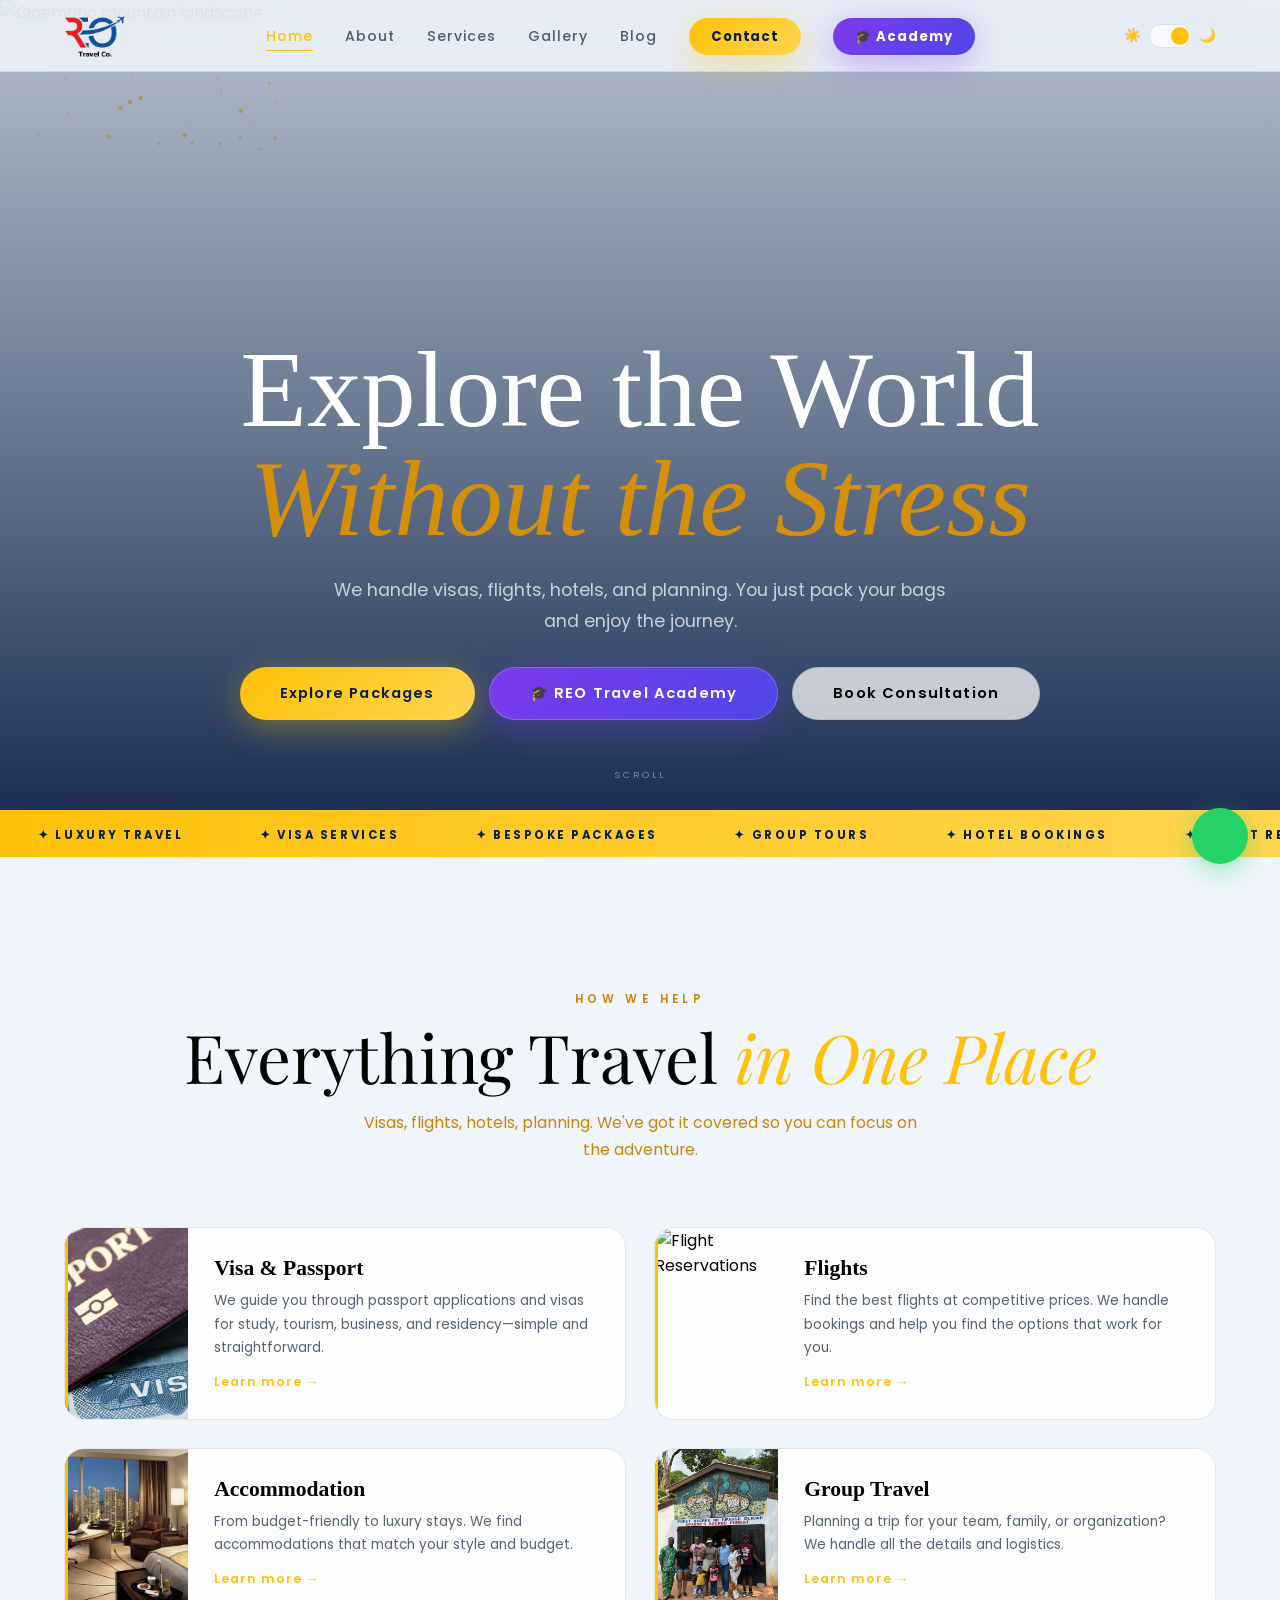
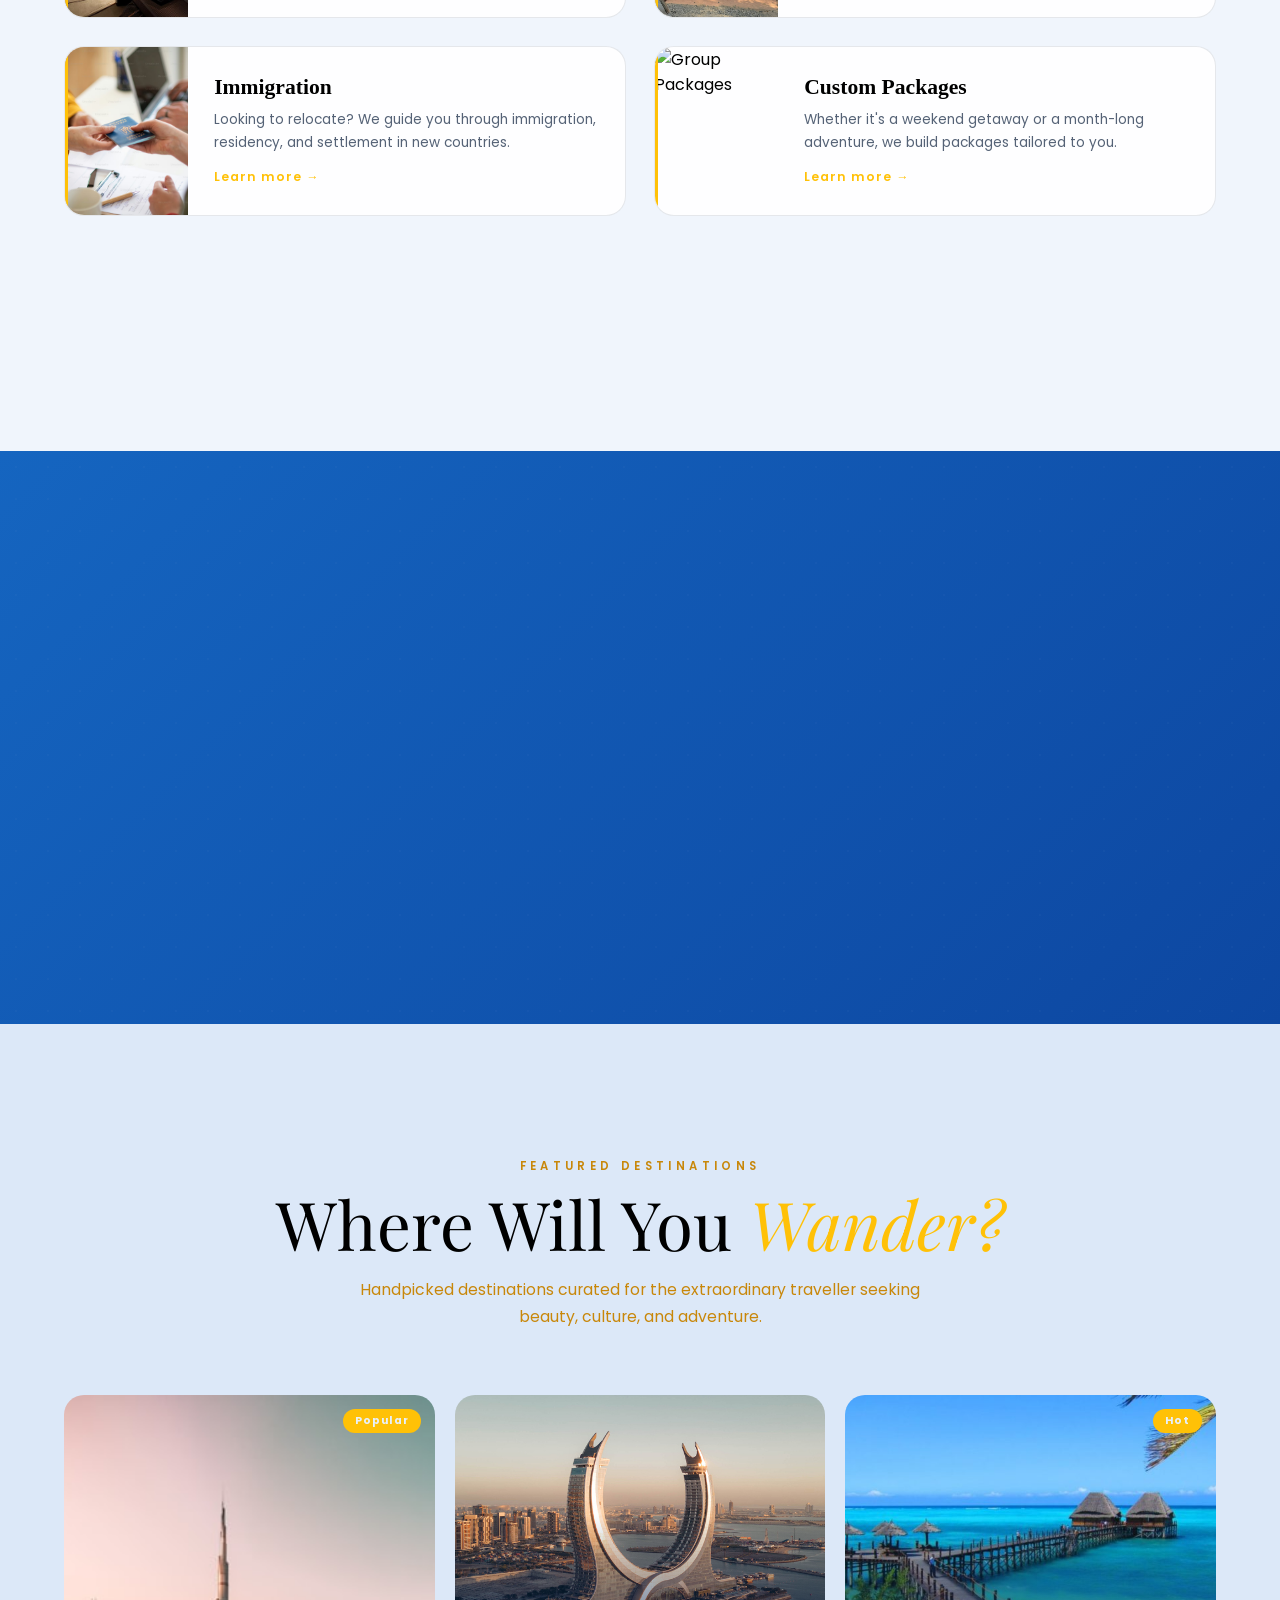
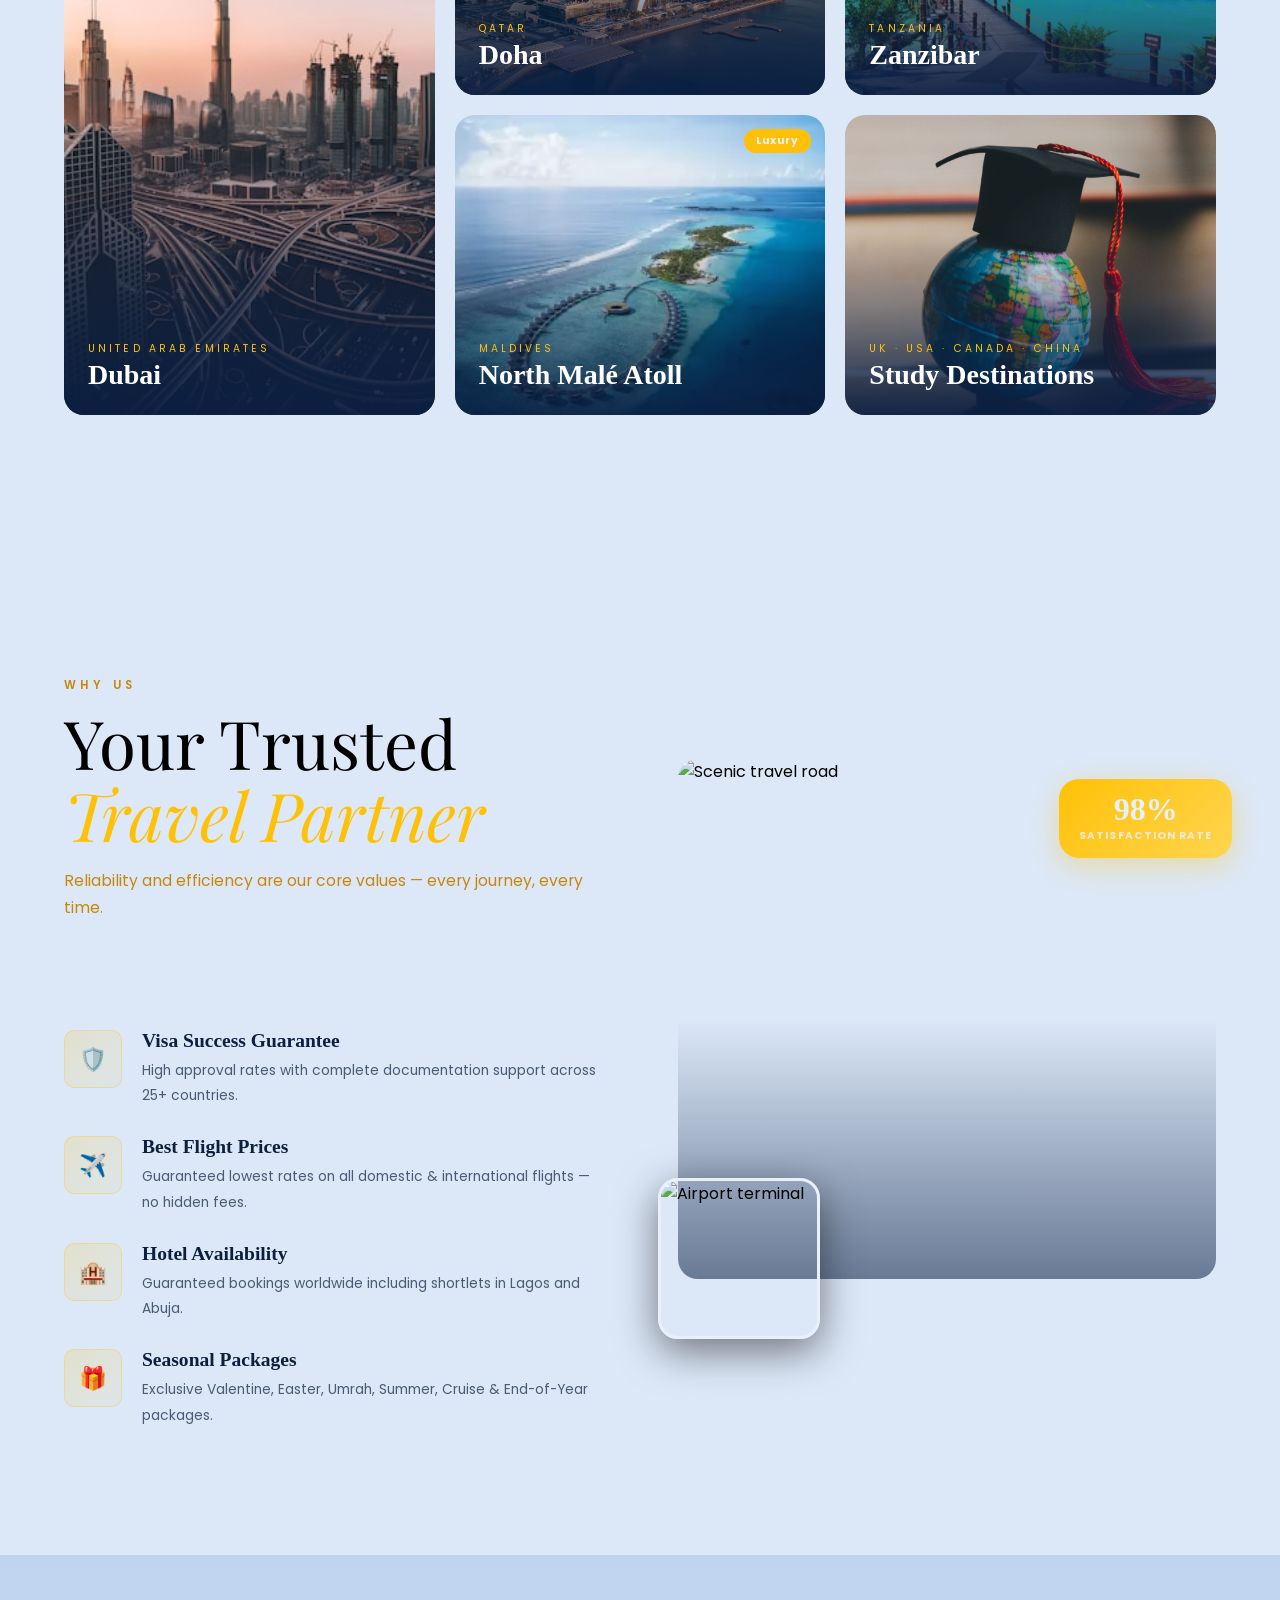
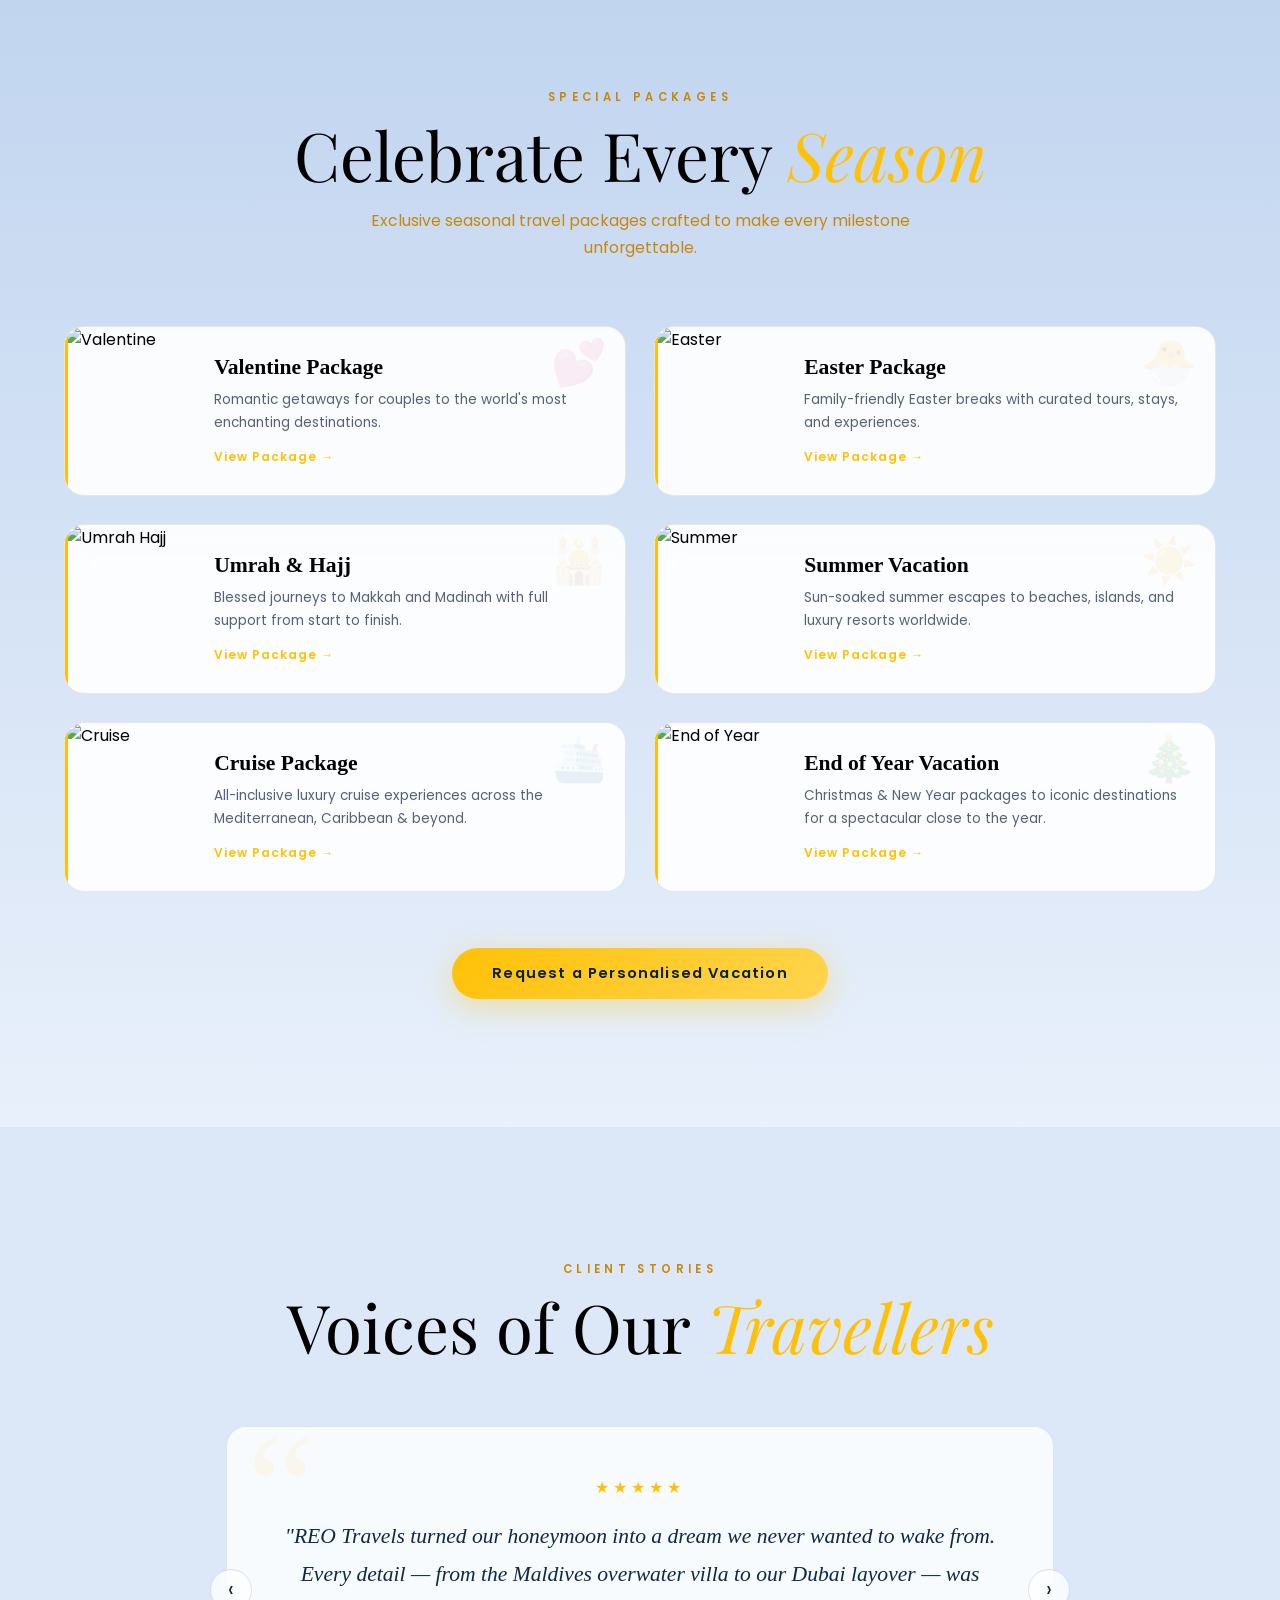
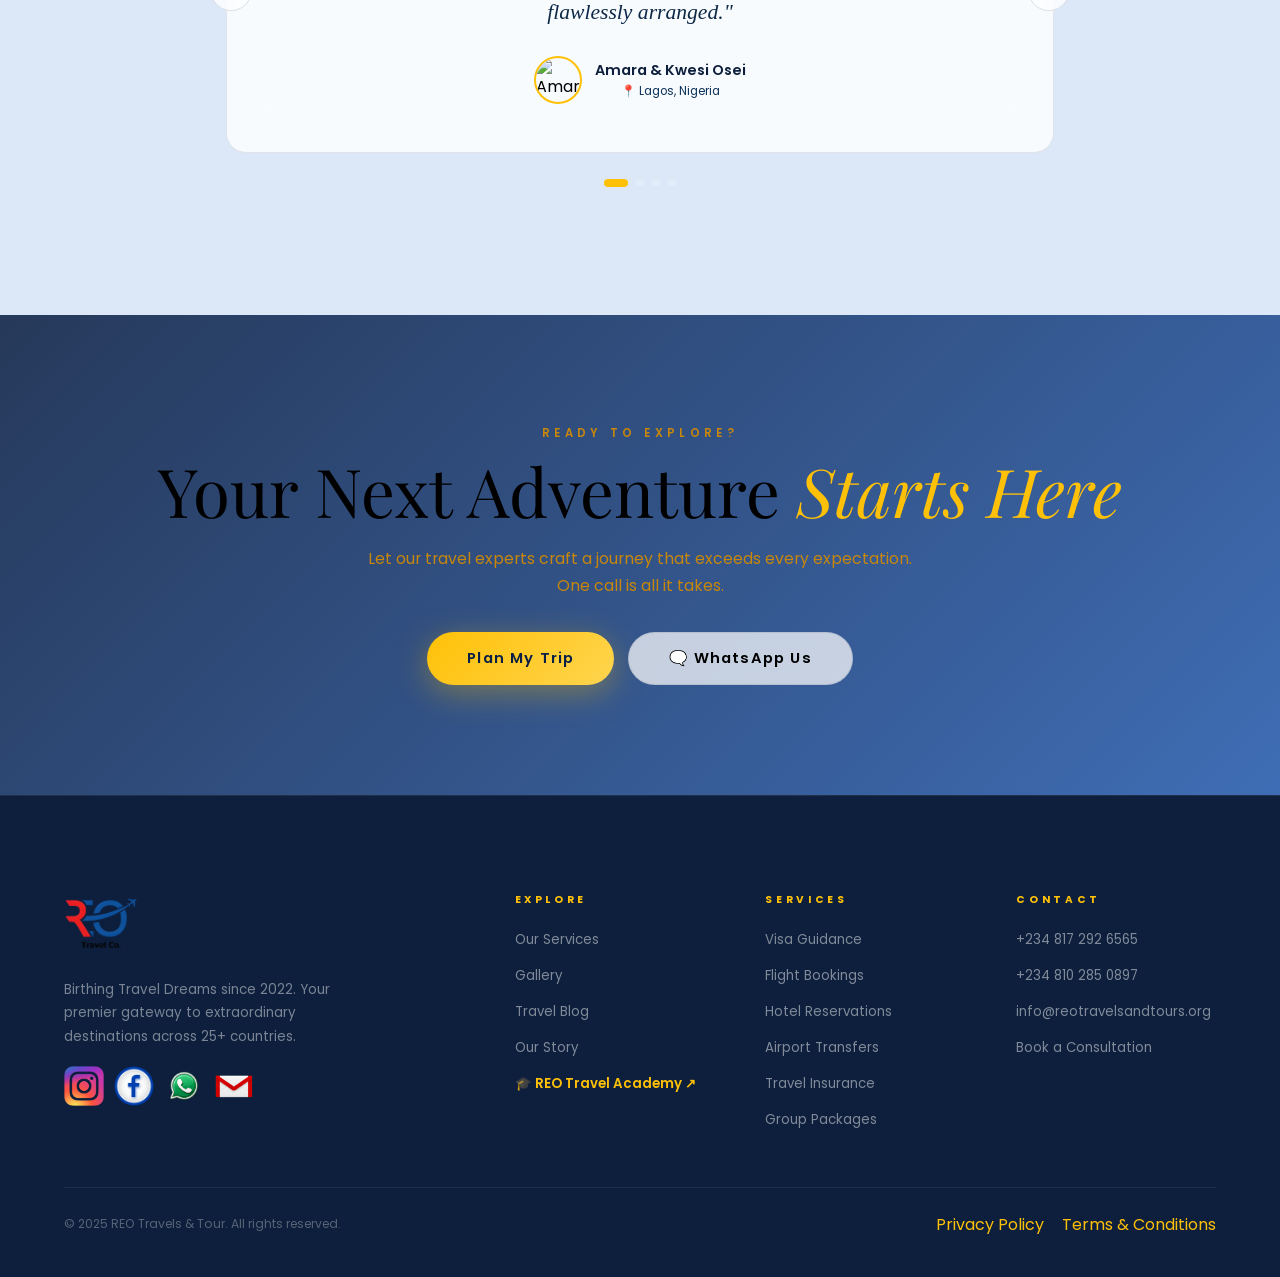
==== commit 1471fbff: "new commit" ====
--- a/index.html
+++ b/index.html
@@ -46,6 +46,7 @@
         the journey.</p>
       <div class="hero-actions hero-reveal">
         <a href="services.html" class="btn btn-gold">Explore Packages</a>
+        <a href="https://reotravelacademy.vercel.app/" target="_blank" rel="noopener" class="btn btn-academy">🎓 REO Travel Academy</a>
         <a href="contact.html" class="btn btn-outline-white">Book Consultation</a>
       </div>
     </div>
@@ -452,4 +453,4 @@
   <script src="js/shared.js"></script>
 </body>
 
-</html>
+</html>
--- a/css/shared.css
+++ b/css/shared.css
@@ -1,27 +1,26 @@
 @import url("https://fonts.googleapis.com/css2?family=Playfair+Display:ital,wght@0,400;0,600;0,700;1,400&family=Poppins:wght@300;400;500;600;700&display=swap");
-
 @font-face {
   font-family: 'Hanora';
-  src: url(./fonts/hanora.otf) format('truetype');
+  src: url(./fonts/hanora.otf)
+  format('truetype');
   font-weight: normal;
   font-style: normal;
 }
-
 :root {
   --navy: #0a1f44;
   --navy-deep: #061630;
   --navy-mid: #0d2a5a;
   --royal: #0d47a1;
   --bright: #1e88e5;
-  --gold: #ffd700;
-  --gold-light: #ef5350;
-  --gold-dim: rgba(229, 57, 53, 0.15);
+  --gold: #ffc107;
+  --gold-light: #ffd54f;
+  --gold-dim: rgba(255, 193, 7, 0.15);
   --white: #ffffff;
   --glass: rgba(255, 255, 255, 0.07);
   --glass-hov: rgba(255, 255, 255, 0.12);
   --glass-border: rgba(255, 255, 255, 0.13);
   --shadow: 0 24px 60px rgba(10, 31, 68, 0.45);
-  --shadow-gold: 0 8px 32px rgba(229, 57, 53, 0.28);
+  --shadow-gold: 0 8px 32px rgba(255, 193, 7, 0.28);
   --radius-sm: 12px;
   --radius-md: 20px;
   --radius-lg: 28px;
@@ -60,14 +59,14 @@
   --card-bg: rgba(255, 255, 255, 0.8);
   --card-border: rgba(13, 31, 60, 0.1);
   --shadow: 0 24px 60px rgba(13, 31, 60, 0.12);
-  --shadow-gold: 0 8px 32px rgba(229, 57, 53, 0.35);
+  --shadow-gold: 0 8px 32px rgba(255, 193, 7, 0.35);
   --navbar-bg: rgba(240, 245, 252, 0.85);
   --navbar-scrolled: rgba(240, 245, 252, 0.97);
   --mobile-menu-bg: rgba(240, 245, 252, 0.98);
   --footer-bg: #0d1f3c;
   --input-bg: rgba(255, 255, 255, 0.9);
   --white: #0d1f3c;
-  --section-label-color: #c62828;
+  --section-label-color: #c8870a;
 }
 
 *,
@@ -77,11 +76,9 @@
   margin: 0;
   padding: 0;
 }
-
 html {
   scroll-behavior: smooth;
 }
-
 body {
   font-family: "Poppins", sans-serif;
   background: var(--bg-primary);
@@ -95,26 +92,21 @@
     background 0.4s,
     color 0.4s;
 }
-
 [data-theme="light"] body,
 body[data-theme="light"] {
   background: var(--bg-primary);
 }
-
 img {
   display: block;
   max-width: 100%;
 }
-
 a {
   color: inherit;
 }
-
 button {
   font-family: "Poppins", sans-serif;
   cursor: pointer;
 }
-
 textarea,
 input,
 select {
@@ -135,12 +127,10 @@
     opacity 0.9s ease,
     visibility 0.9s ease;
 }
-
 #preloader.hidden {
   opacity: 0;
   visibility: hidden;
 }
-
 .pre-logo {
   font-family: "Playfair Display", serif;
   font-size: clamp(1.5rem, 5.5vw, 3rem);
@@ -148,17 +138,14 @@
   letter-spacing: 0.25em;
   animation: preFlicker 1.4s ease-in-out infinite alternate;
 }
-
 .pre-logo img {
   height: clamp(100px, 50vw, 150px);
   width: auto;
   object-fit: contain;
 }
-
 .pre-logo span {
   color: #ffffff;
 }
-
 .pre-track {
   width: clamp(140px, 30vw, 220px);
   height: 2px;
@@ -166,14 +153,12 @@
   border-radius: 2px;
   overflow: hidden;
 }
-
 .pre-fill {
   height: 100%;
   background: linear-gradient(90deg, var(--gold), var(--gold-light));
   width: 0;
   animation: preFill 2.2s cubic-bezier(0.4, 0, 0.2, 1) forwards;
 }
-
 .pre-text {
   font-size: 0.65rem;
   letter-spacing: 0.35em;
@@ -181,22 +166,19 @@
   text-transform: uppercase;
   text-align: center;
 }
-
 @keyframes preFill {
   to {
     width: 100%;
   }
 }
-
 @keyframes preFlicker {
   0% {
     opacity: 0.7;
     text-shadow: none;
   }
-
   100% {
     opacity: 1;
-    text-shadow: 0 0 40px rgba(229, 57, 53, 0.4);
+    text-shadow: 0 0 40px rgba(255, 193, 7, 0.4);
   }
 }
 
@@ -219,12 +201,10 @@
     background 0.4s,
     box-shadow 0.4s;
 }
-
 #navbar.scrolled {
   background: var(--navbar-scrolled);
   box-shadow: 0 4px 30px rgba(0, 0, 0, 0.15);
 }
-
 .nav-logo {
   display: flex;
   align-items: center;
@@ -232,13 +212,11 @@
   text-decoration: none;
   white-space: nowrap;
 }
-
 .nav-logo img {
   height: 50px;
   width: auto;
   object-fit: contain;
 }
-
 .nav-logo-text {
   font-family: "Playfair Display", serif;
   font-size: clamp(0.9rem, 2vw, 1.2rem);
@@ -246,18 +224,15 @@
   letter-spacing: 0.14em;
   line-height: 1.1;
 }
-
 .nav-logo-text span {
   color: var(--text-primary);
 }
-
 .nav-links {
   display: flex;
   gap: clamp(14px, 2.5vw, 34px);
   list-style: none;
   align-items: center;
 }
-
 .nav-links a {
   color: var(--text-secondary);
   text-decoration: none;
@@ -268,7 +243,6 @@
   position: relative;
   white-space: nowrap;
 }
-
 .nav-links a::after {
   content: "";
   position: absolute;
@@ -284,16 +258,16 @@
 .nav-links a.active {
   color: var(--gold);
 }
-
 .nav-links a:hover::after,
 .nav-links a.active::after {
   width: 100%;
 }
-
 .nav-cta {
-  background: linear-gradient(135deg,
-      var(--gold),
-      var(--gold-light)) !important;
+  background: linear-gradient(
+    135deg,
+    var(--gold),
+    var(--gold-light)
+  ) !important;
   color: #0a1f44 !important;
   padding: 9px 22px !important;
   border-radius: 40px !important;
@@ -303,14 +277,48 @@
   transition: all 0.3s !important;
   white-space: nowrap;
 }
-
 .nav-cta:hover {
   transform: translateY(-2px);
-  box-shadow: 0 14px 40px rgba(229, 57, 53, 0.45);
-}
-
+  box-shadow: 0 14px 40px rgba(255, 193, 7, 0.45);
+}
 .nav-cta::after {
   display: none !important;
+}
+
+/* REO Travel Academy button (external link) */
+.nav-academy-btn {
+  background: linear-gradient(135deg, #7c3aed, #4f46e5) !important;
+  color: #ffffff !important;
+  padding: 9px 22px !important;
+  border-radius: 40px !important;
+  font-weight: 700 !important;
+  font-size: clamp(0.7rem, 1.1vw, 0.82rem) !important;
+  box-shadow: 0 8px 32px rgba(124, 58, 237, 0.35);
+  transition: all 0.3s !important;
+  white-space: nowrap;
+  text-decoration: none;
+  position: relative;
+}
+.nav-academy-btn:hover {
+  transform: translateY(-2px);
+  box-shadow: 0 14px 40px rgba(124, 58, 237, 0.5);
+  filter: brightness(1.1);
+}
+.nav-academy-btn::after {
+  display: none !important;
+}
+.mobile-academy-btn {
+  background: linear-gradient(135deg, #7c3aed, #4f46e5) !important;
+  -webkit-background-clip: unset !important;
+  background-clip: unset !important;
+  color: #fff !important;
+  padding: 12px 32px !important;
+  border-radius: 40px !important;
+  font-family: "Poppins", sans-serif !important;
+  font-size: 0.95rem !important;
+  font-weight: 700 !important;
+  letter-spacing: 0.05em !important;
+  border: none !important;
 }
 
 .theme-toggle {
@@ -328,7 +336,6 @@
   align-items: center;
   padding: 0 3px;
 }
-
 .theme-toggle::before {
   content: "";
   width: 18px;
@@ -338,18 +345,15 @@
   transition: transform 0.3s;
   display: block;
 }
-
 [data-theme="light"] .theme-toggle::before {
   transform: translateX(18px);
 }
-
 .theme-toggle-wrap {
   display: flex;
   align-items: center;
   gap: 8px;
   margin-left: 8px;
 }
-
 .theme-icon {
   font-size: 0.85rem;
   transition: opacity 0.3s;
@@ -361,279 +365,92 @@
   gap: 5px;
   background: none;
   border: none;
-  padding: 6px;
+  padding: 4px;
   z-index: 9010;
-  position: relative;
-  width: 36px;
-  height: 36px;
-  align-items: center;
-  justify-content: center;
-}
-
+}
 .hamburger span {
   width: 24px;
   height: 2px;
   background: var(--text-primary);
   border-radius: 2px;
-  transition: all 0.4s cubic-bezier(0.23, 1, 0.32, 1);
+  transition: all 0.3s;
   display: block;
-  transform-origin: center;
-}
-
-.hamburger span:nth-child(2) {
-  width: 16px;
-  align-self: flex-start;
-}
-
+}
 .hamburger.open span:nth-child(1) {
   transform: translateY(7px) rotate(45deg);
-  width: 24px;
-}
-
+}
 .hamburger.open span:nth-child(2) {
   opacity: 0;
-  transform: translateX(-8px);
-}
-
+}
 .hamburger.open span:nth-child(3) {
   transform: translateY(-7px) rotate(-45deg);
-  width: 24px;
-}
-
-/* ── MOBILE MENU — Classic Elegant Fullscreen ── */
+}
+
 .mobile-menu {
   position: fixed;
   inset: 0;
+  background: var(--mobile-menu-bg);
+  backdrop-filter: blur(30px);
   z-index: 9005;
-  overflow: hidden;
-  pointer-events: none;
-}
-
-/* Animated panel that slides in from the right */
-.mobile-menu::before {
-  content: "";
-  position: absolute;
-  inset: 0;
-  background: linear-gradient(135deg, #061630 0%, #0a1f44 60%, #0d2a5a 100%);
-  transform: translateX(100%);
-  transition: transform 0.55s cubic-bezier(0.76, 0, 0.24, 1);
-  z-index: 0;
-}
-
-/* Decorative gold vertical line accent */
-.mobile-menu::after {
-  content: "";
-  position: absolute;
-  top: 10%;
-  bottom: 10%;
-  left: 0;
-  width: 3px;
-  background: linear-gradient(to bottom, transparent, var(--gold), transparent);
+  display: flex;
+  flex-direction: column;
+  align-items: center;
+  justify-content: center;
+  gap: 28px;
   opacity: 0;
-  transition: opacity 0.4s 0.4s;
-  z-index: 1;
-}
-
+  visibility: hidden;
+  transition: all 0.4s;
+  padding: 60px 20px 20px;
+}
 .mobile-menu.open {
-  pointer-events: auto;
-}
-
-.mobile-menu.open::before {
-  transform: translateX(0);
-}
-
-.mobile-menu.open::after {
   opacity: 1;
-}
-
-/* Close button */
+  visibility: visible;
+}
 .mobile-menu-close {
   position: absolute;
-  top: 24px;
-  right: 24px;
-  background: rgba(255, 255, 255, 0.08);
-  border: 1px solid rgba(255, 255, 255, 0.15);
-  border-radius: 50%;
-  color: #ffffff;
-  font-size: 1.1rem;
+  top: 20px;
+  right: 20px;
+  background: none;
+  border: none;
+  color: var(--text-primary);
+  font-size: 1.8rem;
   cursor: pointer;
-  padding: 0;
-  width: 42px;
-  height: 42px;
-  display: flex;
-  align-items: center;
-  justify-content: center;
-  transition: all 0.3s;
-  z-index: 10;
-  opacity: 0;
-  transform: rotate(-90deg) scale(0.7);
-  transition: opacity 0.35s 0.5s, transform 0.35s 0.5s, background 0.3s, color 0.3s;
-}
-
-.mobile-menu.open .mobile-menu-close {
-  opacity: 1;
-  transform: rotate(0deg) scale(1);
-}
-
+  padding: 8px;
+  transition: color 0.3s;
+  z-index: 9010;
+}
 .mobile-menu-close:hover {
-  background: var(--gold);
-  color: #0a1f44;
-  border-color: var(--gold);
-}
-
-/* Nav links container */
-.mobile-menu-inner {
-  position: absolute;
-  inset: 0;
-  display: flex;
-  flex-direction: column;
-  justify-content: center;
-  padding: 80px 48px 48px;
-  z-index: 2;
-}
-
-/* Each nav link */
+  color: var(--gold);
+}
 .mobile-menu a {
   font-family: "Playfair Display", serif;
-  font-size: clamp(1.6rem, 6vw, 2.4rem);
-  font-weight: 400;
-  color: rgba(255, 255, 255, 0.55);
+  font-size: clamp(0.8rem, 3vw, 1.5rem);
+  color: var(--text-primary);
   text-decoration: none;
-  letter-spacing: 0.04em;
-  line-height: 1;
-  padding: 14px 0;
-  border-bottom: 1px solid rgba(255, 255, 255, 0.07);
-  display: flex;
-  align-items: center;
-  justify-content: space-between;
-  position: relative;
-  transition: color 0.3s, padding-left 0.35s cubic-bezier(0.23, 1, 0.32, 1);
-  /* Staggered slide-in */
-  opacity: 0;
-  transform: translateX(40px);
-  transition: opacity 0.45s, transform 0.45s cubic-bezier(0.23, 1, 0.32, 1), color 0.3s, padding-left 0.3s;
-}
-
-.mobile-menu a::after {
-  content: "→";
-  font-family: sans-serif;
-  font-size: 1rem;
+  letter-spacing: 0.12em;
+  transition: color 0.3s;
+}
+.mobile-menu a:hover {
   color: var(--gold);
-  opacity: 0;
-  transition: opacity 0.3s, transform 0.3s;
-  transform: translateX(-8px);
-}
-
-.mobile-menu a:hover {
-  color: #ffffff;
-  padding-left: 8px;
-}
-
-.mobile-menu a:hover::after {
-  opacity: 1;
-  transform: translateX(0);
-}
-
-/* Last link (Contact) gets gold CTA treatment */
-.mobile-menu a:last-of-type {
-  margin-top: 10px;
-  border-bottom: none;
-  color: var(--gold);
-  font-weight: 600;
-}
-
-/* Stagger animation when open */
-.mobile-menu.open a:nth-child(1) {
-  opacity: 1;
-  transform: none;
-  transition-delay: 0.28s;
-}
-
-.mobile-menu.open a:nth-child(2) {
-  opacity: 1;
-  transform: none;
-  transition-delay: 0.34s;
-}
-
-.mobile-menu.open a:nth-child(3) {
-  opacity: 1;
-  transform: none;
-  transition-delay: 0.40s;
-}
-
-.mobile-menu.open a:nth-child(4) {
-  opacity: 1;
-  transform: none;
-  transition-delay: 0.46s;
-}
-
-.mobile-menu.open a:nth-child(5) {
-  opacity: 1;
-  transform: none;
-  transition-delay: 0.52s;
-}
-
-.mobile-menu.open a:nth-child(6) {
-  opacity: 1;
-  transform: none;
-  transition-delay: 0.58s;
-}
-
-/* Theme toggle button at bottom */
+}
 .mobile-theme-btn {
-  margin-top: 28px;
-  padding: 12px 28px;
+  margin-top: 12px;
+  padding: 10px 28px;
   border-radius: 40px;
-  background: rgba(255, 255, 255, 0.07);
-  border: 1px solid rgba(255, 255, 255, 0.15);
-  color: rgba(255, 255, 255, 0.65);
-  font-size: 0.82rem;
+  background: var(--glass);
+  border: 1px solid var(--card-border);
+  color: var(--text-primary);
+  font-size: 0.9rem;
   cursor: pointer;
   display: flex;
   align-items: center;
   gap: 8px;
   transition: all 0.3s;
-  align-self: flex-start;
-  letter-spacing: 0.06em;
-  opacity: 0;
-  transition: opacity 0.45s 0.65s, background 0.3s, color 0.3s, border-color 0.3s;
-}
-
-.mobile-menu.open .mobile-theme-btn {
-  opacity: 1;
-}
-
+}
 .mobile-theme-btn:hover {
   background: var(--gold);
   color: #0a1f44;
   border-color: var(--gold);
-}
-
-/* Bottom decorative text */
-.mobile-menu-tagline {
-  position: absolute;
-  bottom: 32px;
-  left: 48px;
-  font-size: 0.62rem;
-  letter-spacing: 0.28em;
-  color: rgba(255, 255, 255, 0.2);
-  text-transform: uppercase;
-  z-index: 2;
-  opacity: 0;
-  transition: opacity 0.4s 0.7s;
-}
-
-.mobile-menu.open .mobile-menu-tagline {
-  opacity: 1;
-}
-
-/* Light mode overrides for mobile menu */
-[data-theme="light"] .mobile-menu::before {
-  background: linear-gradient(135deg, #0a1f44 0%, #0d2a5a 100%);
-}
-
-[data-theme="light"] .hamburger span {
-  background: var(--text-primary);
 }
 
 .section-label {
@@ -645,21 +462,17 @@
   font-weight: 600;
   margin-bottom: 12px;
 }
-
 .section-title {
   font-family: "Playfair Display", serif;
   font-size: clamp(2rem, 5.5vw, 4.2rem);
   line-height: 1.08;
   color: var(--text-primary);
   font-weight: 300;
-  margin-bottom: 40px;
-}
-
+}
 .section-title em {
   font-style: italic;
   color: var(--gold);
 }
-
 .section-sub {
   color: var(--text-secondary);
   font-size: clamp(0.84rem, 1.4vw, 0.98rem);
@@ -667,11 +480,9 @@
   margin-top: 16px;
   max-width: 580px;
 }
-
 .text-center {
   text-align: center;
 }
-
 .text-center .section-sub {
   margin-left: auto;
   margin-right: auto;
@@ -693,31 +504,37 @@
   transition: all 0.35s cubic-bezier(0.25, 0.46, 0.45, 0.94);
   white-space: nowrap;
 }
-
 .btn-gold {
   background: linear-gradient(135deg, var(--gold), var(--gold-light));
   color: #0a1f44;
   box-shadow: var(--shadow-gold);
 }
-
 .btn-gold:hover {
   transform: translateY(-3px);
-  box-shadow: 0 16px 48px rgba(229, 57, 53, 0.45);
-}
-
+  box-shadow: 0 16px 48px rgba(255, 193, 7, 0.45);
+}
 .btn-outline-white {
   border: 1.5px solid var(--card-border);
   color: var(--text-primary);
   background: var(--glass);
   backdrop-filter: blur(14px);
 }
-
 .btn-outline-white:hover {
   border-color: var(--gold);
   color: var(--gold);
   transform: translateY(-3px);
 }
-
+.btn-academy {
+  background: linear-gradient(135deg, #7c3aed, #4f46e5);
+  color: #ffffff;
+  box-shadow: 0 8px 32px rgba(124, 58, 237, 0.35);
+  border: 1px solid rgba(255, 255, 255, 0.2);
+}
+.btn-academy:hover {
+  transform: translateY(-3px);
+  box-shadow: 0 16px 48px rgba(124, 58, 237, 0.5);
+  filter: brightness(1.12);
+}
 .btn-sm {
   padding: 9px 22px;
   font-size: 0.8rem;
@@ -730,9 +547,8 @@
   border-radius: var(--radius-md);
   transition: all 0.4s;
 }
-
 .glass-card:hover {
-  border-color: rgba(229, 57, 53, 0.35);
+  border-color: rgba(255, 193, 7, 0.35);
   box-shadow: var(--shadow-gold);
   transform: translateY(-6px);
 }
@@ -743,12 +559,10 @@
   overflow: hidden;
   white-space: nowrap;
 }
-
 .marquee-inner {
   display: inline-flex;
   animation: marquee 28s linear infinite;
 }
-
 .marquee-inner span {
   color: #0a1f44;
   font-size: 0.72rem;
@@ -757,16 +571,13 @@
   text-transform: uppercase;
   padding: 0 clamp(20px, 3vw, 40px);
 }
-
 .marquee-inner span::before {
   content: "✦  ";
 }
-
 @keyframes marquee {
   0% {
     transform: translateX(0);
   }
-
   100% {
     transform: translateX(-50%);
   }
@@ -780,24 +591,22 @@
   width: 56px;
   height: 56px;
   border-radius: 50%;
-  background: #25d366 url("https://upload.wikimedia.org/wikipedia/commons/6/6b/WhatsApp.svg") center/28px no-repeat;
+  background: #25d366
+    url("https://upload.wikimedia.org/wikipedia/commons/6/6b/WhatsApp.svg")
+    center/28px no-repeat;
   text-decoration: none;
   animation: waPulse 2.8s ease-in-out infinite;
   box-shadow: 0 6px 24px rgba(37, 211, 102, 0.45);
   transition: transform 0.3s;
 }
-
 .wa-float:hover {
   transform: scale(1.12);
 }
-
 @keyframes waPulse {
-
   0%,
   100% {
     box-shadow: 0 6px 24px rgba(37, 211, 102, 0.45);
   }
-
   50% {
     box-shadow:
       0 6px 24px rgba(37, 211, 102, 0.45),
@@ -817,34 +626,28 @@
   border-top: 1px solid rgba(255, 255, 255, 0.08);
   padding: clamp(48px, 8vw, 96px) clamp(16px, 5vw, 80px) clamp(24px, 4vw, 40px);
 }
-
 [data-theme="light"] #footer {
   background: #0d1f3c;
 }
-
 .footer-top {
   display: grid;
   grid-template-columns: 2fr 1fr 1fr 1fr;
   gap: clamp(24px, 4vw, 56px);
   margin-bottom: clamp(32px, 5vw, 56px);
 }
-
 .footer-brand .nav-logo {
   display: inline-flex;
   margin-bottom: 14px;
 }
-
 .footer-brand .nav-logo img {
   height: 52px;
 }
-
 .footer-brand p {
   color: rgba(255, 255, 255, 0.45);
   font-size: 0.84rem;
   line-height: 1.75;
   max-width: 270px;
 }
-
 .footer-col h4 {
   color: var(--gold);
   font-size: 0.65rem;
@@ -852,31 +655,26 @@
   text-transform: uppercase;
   margin-bottom: 18px;
 }
-
 .footer-col ul {
   list-style: none;
   display: flex;
   flex-direction: column;
   gap: 11px;
 }
-
 .footer-col ul a {
   color: rgba(255, 255, 255, 0.48);
   font-size: 0.83rem;
   text-decoration: none;
   transition: color 0.3s;
 }
-
 .footer-col ul a:hover {
   color: var(--gold);
 }
-
 .footer-socials {
   display: flex;
   gap: 10px;
   margin-top: 18px;
 }
-
 .footer-social-icon {
   width: 40px;
   height: 40px;
@@ -891,13 +689,11 @@
   text-decoration: none;
   transition: all 0.3s;
 }
-
 .footer-social-icon:hover {
   background: var(--gold);
   color: #0a1f44;
   border-color: var(--gold);
 }
-
 .footer-bottom {
   border-top: 1px solid rgba(255, 255, 255, 0.07);
   padding-top: 24px;
@@ -907,12 +703,10 @@
   flex-wrap: wrap;
   gap: 10px;
 }
-
 .footer-bottom p {
   color: rgba(255, 255, 255, 0.3);
   font-size: 0.76rem;
 }
-
 .footer-bottom a {
   color: var(--gold);
   text-decoration: none;
@@ -926,7 +720,6 @@
   overflow: hidden;
   padding: 0 clamp(16px, 5vw, 80px) clamp(40px, 6vw, 72px);
 }
-
 .page-hero-bg {
   position: absolute;
   inset: 0;
@@ -935,34 +728,30 @@
   transform: scale(1.04);
   transition: transform 6s ease;
 }
-
 .page-hero-overlay {
   position: absolute;
   inset: 0;
-  background: linear-gradient(180deg,
-      rgba(10, 31, 68, 0.4) 0%,
-      rgba(10, 31, 68, 0.82) 100%);
-}
-
+  background: linear-gradient(
+    180deg,
+    rgba(10, 31, 68, 0.4) 0%,
+    rgba(10, 31, 68, 0.82) 100%
+  );
+}
 .page-hero-content {
   position: relative;
   z-index: 2;
 }
-
 .page-hero-content .section-title,
 .page-hero-content .section-sub,
 .page-hero-content .section-label {
   color: inherit;
 }
-
 .page-hero-content .section-title {
   color: #fff;
 }
-
 .page-hero-content .section-label {
   color: var(--gold);
 }
-
 .page-hero-content .section-sub {
   color: rgba(255, 255, 255, 0.75);
 }
@@ -970,7 +759,6 @@
 .section-pad {
   padding: clamp(64px, 10vw, 128px) clamp(16px, 5vw, 80px);
 }
-
 .container {
   max-width: 1400px;
   margin: 0 auto;
@@ -979,110 +767,75 @@
 [data-theme="light"] .about-intro {
   background: linear-gradient(180deg, var(--bg-deep) 0%, var(--bg-mid) 100%);
 }
-
 [data-theme="light"] .mv-section {
   background: var(--bg-deep);
 }
-
 [data-theme="light"] .timeline-section {
   background: linear-gradient(180deg, var(--bg-mid) 0%, var(--bg-deep) 100%);
 }
-
 [data-theme="light"] .blog-section {
   background: var(--bg-primary);
 }
-
 [data-theme="light"] .gallery-section {
   background: var(--bg-primary);
 }
-
 [data-theme="light"] .team-section {
   background: linear-gradient(180deg, var(--bg-primary) 0%, var(--bg-mid) 100%);
 }
-
 [data-theme="light"] .contact-section {
   background: var(--bg-primary);
 }
-
 [data-theme="light"] .faq-section {
   background: linear-gradient(180deg, var(--bg-mid) 0%, var(--bg-primary) 100%);
 }
-
 [data-theme="light"] #services-preview {
   background: var(--bg-primary);
 }
-
 [data-theme="light"] #counters {
   background: linear-gradient(135deg, #1565c0, #0d47a1);
 }
-
 [data-theme="light"] #destinations {
   background: var(--bg-deep);
 }
-
 [data-theme="light"] #why-choose-us {
   background: var(--bg-primary);
 }
-
 [data-theme="light"] #testimonials {
   background: var(--bg-deep);
 }
-
 [data-theme="light"] .main-services {
   background: linear-gradient(180deg, var(--bg-primary) 0%, var(--bg-mid) 100%);
 }
-
 [data-theme="light"] .packages-section {
   background: var(--bg-primary);
 }
-
 [data-theme="light"] .form-input {
   background: var(--input-bg);
   color: var(--text-primary);
   border-color: var(--card-border);
 }
-
 [data-theme="light"] .form-input::placeholder {
   color: rgba(13, 31, 60, 0.35);
 }
-
 [data-theme="light"] .form-input option {
   background: #fff;
   color: #0d1f3c;
 }
-
 [data-theme="light"] .timeline::before {
   background: linear-gradient(to bottom, transparent, var(--gold), transparent);
 }
-
 [data-theme="light"] .tl-dot {
   border-color: var(--bg-mid);
 }
-
 [data-theme="light"] .section-title {
   color: black;
 }
-
 [data-theme="light"] .section-sub {
-  color: rgba(13, 31, 60, 0.68);
-}
-
-[data-theme="light"] #sub {
-  color: #ff0000;
-}
-
-[data-theme="light"] .page-hero-content .section-sub {
-  color: rgba(255, 255, 255, 0.85);
-}
-
-[data-theme="light"] #sub2 {
-  color: var(--gold);
-}
-
+  color: #c8870a;
+}
 [data-theme="light"] .body-text {
   color: var(--text-secondary);
 }
-
 [data-theme="light"] .mv-text,
 [data-theme="light"] .tl-content p,
 [data-theme="light"] .bc-excerpt,
@@ -1093,7 +846,6 @@
 [data-theme="light"] .faq-item p {
   color: var(--text-secondary);
 }
-
 [data-theme="light"] .mv-title,
 [data-theme="light"] .tl-content h4,
 [data-theme="light"] .bc-title,
@@ -1104,311 +856,240 @@
 [data-theme="light"] .lt-inner h3 {
   color: var(--text-primary);
 }
-
 [data-theme="light"] .pkg-meta span,
 [data-theme="light"] .blog-meta {
   color: var(--text-muted);
 }
-
 [data-theme="light"] .svc-block-list li {
   color: var(--text-secondary);
 }
-
 [data-theme="light"] .pkg-features li {
   color: var(--text-secondary);
 }
-
 [data-theme="light"] .info-card strong {
   color: var(--text-primary);
 }
-
 [data-theme="light"] .info-card a,
 [data-theme="light"] .info-card span {
   color: var(--text-secondary);
 }
-
 [data-theme="light"] .lt-inner p {
   color: var(--text-secondary);
 }
-
 [data-theme="light"] .why-feat-desc {
   color: var(--text-secondary);
 }
-
 [data-theme="light"] .why-feat-title {
   color: var(--text-primary);
 }
-
 [data-theme="light"] #why-choose-us {
   background: var(--bg-deep);
 }
-
 [data-theme="light"] .counter-label {
   color: rgba(255, 255, 255, 0.7);
 }
-
 [data-theme="light"] .about-badge-item {
   color: var(--text-secondary);
 }
-
 [data-theme="light"] .hamburger span {
   background: var(--text-primary);
 }
-
 [data-theme="light"] .svc-name,
 [data-theme="light"] .svc-desc {
   color: var(--text-primary);
 }
-
 [data-theme="light"] .svc-desc {
   color: var(--text-secondary);
 }
-
 [data-theme="light"] .t-text {
   color: var(--text-secondary);
 }
-
 [data-theme="light"] .t-name {
   color: var(--text-primary);
 }
-
 [data-theme="light"] .t-loc {
   color: var(--text-muted);
 }
-
 [data-theme="light"] .gf-btn {
   color: var(--text-secondary);
   background: var(--card-bg);
   border-color: var(--card-border);
 }
-
 [data-theme="light"] .why-badge {
   background: linear-gradient(135deg, var(--gold), var(--gold-light));
 }
-
 [data-theme="light"] .service-card {
   background: rgba(255, 255, 255, 0.9);
   border: 1px solid var(--card-border);
 }
-
 [data-theme="light"] .hero-headline {
   color: #ffffff;
 }
-
 [data-theme="light"] .hero-headline em {
-  color: #c62828;
-}
-
+  color: #d4900a;
+}
 [data-theme="light"] .page-hero-content .section-title {
   color: #ffffff;
 }
-
 [data-theme="light"] .tl-year {
   color: #0d47a1;
 }
-
 [data-theme="light"] .tl-content h4 {
   color: #0d1f3c;
 }
-
 [data-theme="light"] .tl-content p {
   color: #0d2947;
 }
-
 [data-theme="light"] .svc-block-title {
   color: #0d1f3c;
 }
-
 [data-theme="light"] .svc-block-text {
   color: #0d2947;
 }
-
 [data-theme="light"] .svc-block-list li {
   color: #0d3159;
 }
-
 [data-theme="light"] .mini-svc-card h4 {
   color: #0d1f3c;
 }
-
 [data-theme="light"] .mini-svc-card p {
   color: #0d2947;
 }
-
 [data-theme="light"] .gf-btn {
   color: #0d1f3c;
   background: rgba(255, 255, 255, 0.7);
   border-color: rgba(13, 31, 60, 0.15);
 }
-
 [data-theme="light"] .gf-btn.active,
 [data-theme="light"] .gf-btn:hover {
-  background: #e53935;
+  background: #ffc107;
   color: #0a1f44;
-  border-color: #e53935;
-}
-
+  border-color: #ffc107;
+}
 [data-theme="light"] .pkg-tab {
   color: #0d1f3c;
   background: rgba(255, 255, 255, 0.7);
   border-color: rgba(13, 31, 60, 0.15);
 }
-
 [data-theme="light"] .pkg-tab.active,
 [data-theme="light"] .pkg-tab:hover {
-  background: #e53935;
+  background: #ffc107;
   color: #0a1f44;
-  border-color: #e53935;
-}
-
+  border-color: #ffc107;
+}
 [data-theme="light"] .bf-title {
   color: #0d1f3c;
 }
-
 [data-theme="light"] .bf-excerpt {
   color: #0d2947;
 }
-
 [data-theme="light"] .bc-title {
   color: #0d1f3c;
 }
-
 [data-theme="light"] .bc-excerpt {
   color: #0d2947;
 }
-
 [data-theme="light"] .blog-tag {
-  color: #c62828;
-}
-
+  color: #d4900a;
+}
 [data-theme="light"] .blog-meta {
   color: #0d3159;
 }
-
 [data-theme="light"] .blog-read-more {
-  color: #c62828;
-}
-
+  color: #d4900a;
+}
 [data-theme="light"] .lt-inner h3 {
   color: #0d1f3c;
 }
-
 [data-theme="light"] .lt-inner p {
   color: #0d2947;
 }
-
 [data-theme="light"] .info-card strong {
   color: #0d1f3c;
 }
-
 [data-theme="light"] .info-card a,
 [data-theme="light"] .info-card span {
   color: #0d2947;
 }
-
 [data-theme="light"] .contact-socials h4 {
   color: #0d1f3c;
 }
-
 [data-theme="light"] .social-link {
   color: #0d1f3c;
   background: rgba(13, 31, 60, 0.08);
   border-color: rgba(13, 31, 60, 0.15);
 }
-
 [data-theme="light"] .faq-item h4 {
-  color: #c62828;
-}
-
+  color: #d4900a;
+}
 [data-theme="light"] .faq-item p {
   color: #0d2947;
 }
-
 [data-theme="light"] .legal-block h2 {
-  color: #c62828;
-}
-
+  color: #d4900a;
+}
 [data-theme="light"] .legal-block p,
 [data-theme="light"] .legal-block li {
   color: #0d2947;
 }
-
 [data-theme="light"] .legal-effective {
   color: #0d3159;
   background: rgba(13, 31, 60, 0.05);
   border-color: rgba(13, 31, 60, 0.1);
 }
-
 [data-theme="light"] .legal-divider {
   background: rgba(13, 31, 60, 0.1);
 }
-
 [data-theme="light"] .map-placeholder p {
   color: #0d1f3c;
 }
-
 [data-theme="light"] .about-stat strong {
-  color: #ef5350;
-}
-
+  color: #ffd54f;
+}
 [data-theme="light"] .about-stat span {
   color: #fff;
 }
-
 [data-theme="light"] .body-text {
   color: #0d2947;
 }
-
 [data-theme="light"] .about-badge-item {
   color: #0d1f3c;
   background: rgba(13, 31, 60, 0.05);
   border-color: rgba(13, 31, 60, 0.1);
 }
-
 [data-theme="light"] .mv-title {
   color: #0d1f3c;
 }
-
 [data-theme="light"] .mv-text {
   color: #0d2947;
 }
-
 [data-theme="light"] .team-name {
   color: #0d1f3c;
 }
-
 [data-theme="light"] .team-role {
-  color: #c62828;
-}
-
+  color: #d4900a;
+}
 [data-theme="light"] .team-bio {
   color: #0d2947;
 }
-
 [data-theme="light"] .why-feat-title {
   color: #0d1f3c;
 }
-
 [data-theme="light"] .dest-label {
-  color: #c62828;
-}
-
+  color: #d4900a;
+}
 [data-theme="light"] .dest-city {
   color: #ffffff;
 }
-
 [data-theme="light"] .dest-price {
-  color: #c62828;
-}
-
+  color: #d4900a;
+}
 [data-theme="light"] .t-text {
   color: #0d2947;
 }
-
 [data-theme="light"] .t-name {
   color: #0d1f3c;
 }
-
 [data-theme="light"] .t-loc {
   color: #0d3159;
 }
@@ -1419,33 +1100,27 @@
     grid-template-columns: 1fr 1fr;
   }
 }
-
 @media (max-width: 768px) {
-
   .nav-links,
   .nav-cta {
     display: none;
   }
-
   .hamburger {
     display: flex;
   }
-
   .footer-top {
     grid-template-columns: 1fr 1fr;
   }
 }
-
 @media (max-width: 480px) {
   .footer-top {
     grid-template-columns: 1fr;
   }
 }
-
 @media (max-width: 768px) {
   [data-aos] {
     opacity: 1 !important;
     transform: none !important;
     transition: none !important;
   }
-}+}
--- a/css/home.css
+++ b/css/home.css
@@ -4,23 +4,19 @@
   font-weight: 20;
   font-style: normal;
 }
-
 #hero {
-  height: clamp(80vh, 85svh, 85vh);
-  display: flex;
-  align-items: center;
+  min-height: clamp(70vh, 90svh, 90svh);
+  display: flex;
+  align-items: flex-end;
   justify-content: center;
   position: relative;
   overflow: hidden;
-  padding: clamp(24px, 4vw, 48px);
-}
-
-
+  padding-bottom: clamp(60px, 10vh, 120px);
+}
 .hero-bg-wrap {
   position: absolute;
   inset: 0;
 }
-
 .hero-video,
 .hero-fallback {
   position: absolute;
@@ -30,37 +26,33 @@
   object-fit: cover;
   object-position: center;
 }
-
 .hero-video {
   z-index: 1;
 }
-
 .hero-fallback {
   z-index: 0;
 }
-
 .hero-overlay {
   position: absolute;
   inset: 0;
   z-index: 2;
-  background: linear-gradient(180deg,
-      rgba(10, 31, 68, 0.25) 0%,
-      rgba(10, 31, 68, 0.6) 55%,
-      rgba(10, 31, 68, 0.92) 100%);
-}
-
+  background: linear-gradient(
+    180deg,
+    rgba(10, 31, 68, 0.25) 0%,
+    rgba(10, 31, 68, 0.6) 55%,
+    rgba(10, 31, 68, 0.92) 100%
+  );
+}
 .hero-content {
   position: relative;
   z-index: 3;
   text-align: center;
   width: 100%;
-  margin-top: 70px;
   padding: 0 clamp(16px, 5vw, 60px);
   display: flex;
   flex-direction: column;
   align-items: center;
 }
-
 .hero-badge {
   display: inline-flex;
   align-items: center;
@@ -77,64 +69,19 @@
   margin-bottom: 22px;
   animation: fadeUp 1s 0.4s both;
 }
-
 .hero-headline {
   font-family: "Cormorant Garamond", serif;
-  font-size: clamp(2.6rem, 5.5vw, 7.2rem);
-  line-height: 1.12;
+  font-size: clamp(2.8rem, 8.5vw, 7.5rem);
+  line-height: 1;
   font-weight: 300;
   color: var(--white);
   animation: fadeUp 1s 0.6s both;
-  word-break: keep-all;
-  hyphens: none;
-  /* Let the text breathe — no forced breaks on large screens */
-  white-space: normal;
-}
-
-/* Each phrase stays on its own line, never wraps mid-word */
-.hero__heading-line {
-  display: block;
-  white-space: nowrap;
-}
-
-
-@media (max-width: 480px) {
-  .hero-headline {
-    font-size: clamp(2.4rem, 10vw, 3.2rem);
-    line-height: 1.18;
-  }
-}
-
-/* Small phones (≤ 375px) — e.g. iPhone SE, older Androids */
-@media (max-width: 375px) {
-  .hero-headline {
-    font-size: clamp(2rem, 9.5vw, 2.6rem);
-    line-height: 1.2;
-  }
-}
-
-/* Tablets (481px – 768px) */
-@media (min-width: 481px) and (max-width: 768px) {
-  .hero-headline {
-    font-size: clamp(3rem, 6.5vw, 4.5rem);
-    line-height: 1.14;
-  }
-}
-
-/* Tablets landscape / small desktop (769px – 1024px) */
-@media (min-width: 769px) and (max-width: 1024px) {
-  .hero-headline {
-    font-size: clamp(4rem, 6vw, 5.5rem);
-    line-height: 1.1;
-  }
-}
-
+}
 .hero-headline em {
   display: block;
   font-style: italic;
   color: var(--gold);
 }
-
 .hero-sub {
   color: rgba(255, 255, 255, 0.72);
   font-size: clamp(0.88rem, 1.6vw, 1.1rem);
@@ -143,30 +90,14 @@
   max-width: 620px;
   animation: fadeUp 1s 0.8s both;
 }
-
-
-  .hero-actions {
-  display: flex;
-  gap: clamp(12px, 2vw, 16px);
+.hero-actions {
+  display: flex;
+  gap: 14px;
   flex-wrap: wrap;
   justify-content: center;
-  margin-top: clamp(24px, 4vw, 32px);
+  margin-top: 30px;
   animation: fadeUp 1s 1s both;
 }
-
-@media (max-width: 480px) {
-  .hero-actions {
-    flex-direction: column;
-    gap: 12px;
-    align-items: center;
-  }
-  
-  .hero-actions .btn {
-    width: min(280px, 85vw);
-  }
-}
-
-
 .hero-search {
   display: flex;
   gap: 10px;
@@ -182,7 +113,6 @@
   max-width: 780px;
   width: 100%;
 }
-
 .search-field-wrap {
   flex: 1 1 160px;
   display: flex;
@@ -193,12 +123,10 @@
   border-radius: var(--radius-sm);
   padding: 10px 14px;
 }
-
 .sf-icon {
   font-size: 0.95rem;
   flex-shrink: 0;
 }
-
 .sf-input {
   background: none;
   border: none;
@@ -209,20 +137,16 @@
   width: 100%;
   transition: color 0.3s;
 }
-
 .sf-input::placeholder {
   color: rgba(255, 255, 255, 0.38);
 }
-
 .sf-input option {
   background: var(--navy);
   color: var(--white);
 }
-
 .search-go {
   flex: 0 0 auto;
 }
-
 .hero-scroll-hint {
   position: absolute;
   bottom: 28px;
@@ -235,38 +159,31 @@
   gap: 7px;
   animation: scrollBob 2s ease-in-out infinite;
 }
-
 .scroll-line {
   width: 1px;
   height: 36px;
   background: linear-gradient(to bottom, var(--gold), transparent);
 }
-
 .scroll-text {
   font-size: 0.6rem;
   letter-spacing: 0.3em;
   color: rgba(255, 255, 255, 0.4);
   text-transform: uppercase;
 }
-
 @keyframes scrollBob {
-
   0%,
   100% {
     transform: translateX(-50%) translateY(0);
   }
-
   50% {
     transform: translateX(-50%) translateY(8px);
   }
 }
-
 @keyframes fadeUp {
   from {
     opacity: 0;
     transform: translateY(36px);
   }
-
   to {
     opacity: 1;
     transform: translateY(0);
@@ -275,29 +192,20 @@
 
 @media (max-width: 768px) {
   #hero {
-    height: clamp(70vh, 70svh, 70svh);
-    padding: clamp(10px, 2.5vw, 26px);
-  }
-  .hero-content {
-   margin-top: 65px;
-  }
-  .hero-scroll-hint {
-    bottom: clamp(16px, 3vw, 24px);
-  }
-}
-
+    min-height: 60svh;
+    padding-bottom: clamp(40px, 7vh, 80px);
+  }
+}
 /* .section-title{
   font-family: 'Hanora', sans-serif;
 } */
 #services-preview {
   background: linear-gradient(180deg, var(--navy) 0%, var(--navy-mid) 100%);
 }
-
 .container {
   max-width: 1280px;
   margin: 0 auto;
 }
-
 .section-header {
   margin-bottom: clamp(36px, 5vw, 64px);
 }
@@ -322,7 +230,6 @@
     box-shadow 0.35s ease;
   min-height: clamp(130px, 16vw, 170px);
 }
-
 .service-card:hover {
   transform: translateY(-4px);
   box-shadow: 0 20px 50px rgba(0, 0, 0, 0.45);
@@ -333,7 +240,6 @@
   position: relative;
   overflow: hidden;
 }
-
 .svc-img img {
   width: 100%;
   height: 100%;
@@ -341,7 +247,6 @@
   display: block;
   transition: transform 0.55s cubic-bezier(0.25, 0.46, 0.45, 0.94);
 }
-
 .service-card:hover .svc-img img {
   transform: scale(1.1);
 }
@@ -370,14 +275,15 @@
   content: "";
   position: absolute;
   inset: 0;
-  background: linear-gradient(120deg,
-      rgba(229, 57, 53, 0.06) 0%,
-      transparent 55%);
+  background: linear-gradient(
+    120deg,
+    rgba(255, 193, 7, 0.06) 0%,
+    transparent 55%
+  );
   opacity: 0;
   transition: opacity 0.4s;
   pointer-events: none;
 }
-
 .service-card:hover::before {
   opacity: 1;
 }
@@ -389,7 +295,7 @@
   font-family: "Cormorant Garamond", serif;
   font-size: 2.8rem;
   font-weight: 700;
-  color: rgba(229, 57, 53, 0.09);
+  color: rgba(255, 193, 7, 0.09);
   line-height: 1;
   pointer-events: none;
 }
@@ -401,13 +307,11 @@
   color: var(--white);
   margin-bottom: 8px;
 }
-
 .svc-desc {
   color: rgba(255, 255, 255, 0.58);
   font-size: clamp(0.78rem, 1.1vw, 0.85rem);
   line-height: 1.7;
 }
-
 .svc-link {
   display: inline-flex;
   align-items: center;
@@ -420,7 +324,6 @@
   text-decoration: none;
   transition: gap 0.3s;
 }
-
 .svc-link:hover {
   gap: 10px;
 }
@@ -433,7 +336,6 @@
   .services-grid {
     grid-template-columns: 1fr;
   }
-
   .svc-img {
     flex: 0 0 90px;
   }
@@ -468,7 +370,7 @@
 
 .counter-card {
   background: rgba(255, 255, 255, 0.04);
-  border: 1px solid rgba(229, 57, 53, 0.1);
+  border: 1px solid rgba(255, 193, 7, 0.1);
   border-radius: var(--radius-md);
   padding: clamp(32px, 4vw, 48px) clamp(24px, 3vw, 40px);
   text-align: center;
@@ -478,10 +380,10 @@
 }
 
 .counter-card:hover {
-  background: rgba(229, 57, 53, 0.08);
-  border-color: rgba(229, 57, 53, 0.25);
+  background: rgba(255, 193, 7, 0.08);
+  border-color: rgba(255, 193, 7, 0.25);
   transform: translateY(-8px);
-  box-shadow: 0 20px 40px rgba(229, 57, 53, 0.1);
+  box-shadow: 0 20px 40px rgba(255, 193, 7, 0.1);
 }
 
 .counter-card::before {
@@ -491,9 +393,11 @@
   right: -50%;
   width: 200%;
   height: 200%;
-  background: radial-gradient(circle,
-      rgba(229, 57, 53, 0.15) 0%,
-      transparent 70%);
+  background: radial-gradient(
+    circle,
+    rgba(255, 193, 7, 0.15) 0%,
+    transparent 70%
+  );
   opacity: 0;
   transition: opacity 0.4s;
   pointer-events: none;
@@ -612,10 +516,12 @@
   flex: 0 0 clamp(46px, 6vw, 58px);
   height: clamp(46px, 6vw, 58px);
   border-radius: 10px;
-  background: linear-gradient(135deg,
-      rgba(229, 57, 53, 0.18) 0%,
-      rgba(229, 57, 53, 0.06) 100%);
-  border: 1px solid rgba(229, 57, 53, 0.3);
+  background: linear-gradient(
+    135deg,
+    rgba(255, 193, 7, 0.18) 0%,
+    rgba(255, 193, 7, 0.06) 100%
+  );
+  border: 1px solid rgba(255, 193, 7, 0.3);
   display: flex;
   align-items: center;
   justify-content: center;
@@ -625,11 +531,12 @@
     transform 0.3s;
   flex-shrink: 0;
 }
-
 .why-feature:hover .why-feat-icon {
-  background: linear-gradient(135deg,
-      rgba(229, 57, 53, 0.3) 0%,
-      rgba(229, 57, 53, 0.12) 100%);
+  background: linear-gradient(
+    135deg,
+    rgba(255, 193, 7, 0.3) 0%,
+    rgba(255, 193, 7, 0.12) 100%
+  );
   transform: translateY(-2px);
 }
 
@@ -641,7 +548,6 @@
   margin-bottom: 5px;
   display: block;
 }
-
 .why-feat-desc {
   color: rgba(255, 255, 255, 0.55);
   font-size: clamp(0.78rem, 1.1vw, 0.86rem);
@@ -659,7 +565,6 @@
   border-radius: var(--radius-md);
   overflow: hidden;
 }
-
 .why-img-main img {
   width: 100%;
   height: 100%;
@@ -678,7 +583,6 @@
   border: 3px solid var(--navy);
   box-shadow: 0 12px 40px rgba(0, 0, 0, 0.5);
 }
-
 .why-img-accent img {
   width: 100%;
   height: 100%;
@@ -695,10 +599,9 @@
   padding: 14px 20px;
   border-radius: var(--radius-md);
   text-align: center;
-  box-shadow: 0 8px 30px rgba(229, 57, 53, 0.35);
+  box-shadow: 0 8px 30px rgba(255, 193, 7, 0.35);
   min-width: 90px;
 }
-
 .why-badge-num {
   font-family: "Cormorant Garamond", serif;
   font-size: 2rem;
@@ -706,7 +609,6 @@
   line-height: 1;
   display: block;
 }
-
 .why-badge-label {
   font-size: 0.65rem;
   font-weight: 700;
@@ -721,25 +623,24 @@
   content: "";
   position: absolute;
   inset: 0;
-  background: linear-gradient(180deg,
-      transparent 50%,
-      rgba(10, 31, 68, 0.55) 100%);
+  background: linear-gradient(
+    180deg,
+    transparent 50%,
+    rgba(10, 31, 68, 0.55) 100%
+  );
 }
 
 @media (max-width: 860px) {
   .why-split {
     grid-template-columns: 1fr;
   }
-
   .why-right {
     height: clamp(320px, 60vw, 440px);
     margin-top: 16px;
   }
-
   .why-img-accent {
     left: 10px;
   }
-
   .why-badge {
     right: 10px;
   }
@@ -748,7 +649,6 @@
 .why-grid {
   display: none;
 }
-
 .why-card {
   display: none;
 }
@@ -756,21 +656,18 @@
 #destinations {
   background: var(--navy);
 }
-
 .dest-grid {
   display: grid;
   grid-template-columns: repeat(3, 1fr);
   grid-template-rows: auto auto;
   gap: clamp(12px, 1.8vw, 20px);
 }
-
 .dest-card {
   border-radius: var(--radius-md);
   overflow: hidden;
   position: relative;
   cursor: pointer;
 }
-
 .dest-card img {
   width: 100%;
   height: 100%;
@@ -779,30 +676,30 @@
   transition: transform 0.6s cubic-bezier(0.25, 0.46, 0.45, 0.94);
   min-height: clamp(180px, 24vw, 300px);
 }
-
 .dest-card:hover img {
   transform: scale(1.08);
 }
-
 .dest-overlay {
   position: absolute;
   inset: 0;
-  background: linear-gradient(180deg,
-      transparent 40%,
-      rgba(10, 31, 68, 0.93) 100%);
+  background: linear-gradient(
+    180deg,
+    transparent 40%,
+    rgba(10, 31, 68, 0.93) 100%
+  );
   display: flex;
   flex-direction: column;
   justify-content: flex-end;
   padding: clamp(14px, 2.2vw, 24px);
   transition: background 0.4s;
 }
-
 .dest-card:hover .dest-overlay {
-  background: linear-gradient(180deg,
-      transparent 20%,
-      rgba(10, 31, 68, 0.97) 100%);
-}
-
+  background: linear-gradient(
+    180deg,
+    transparent 20%,
+    rgba(10, 31, 68, 0.97) 100%
+  );
+}
 .dest-country {
   font-size: 0.65rem;
   letter-spacing: 0.3em;
@@ -810,21 +707,18 @@
   text-transform: uppercase;
   margin-bottom: 3px;
 }
-
 .dest-city {
   font-family: "Cormorant Garamond", serif;
   font-size: clamp(1.1rem, 2.5vw, 1.75rem);
   font-weight: 600;
   color: var(--white);
 }
-
 .dest-price {
   color: var(--gold);
   font-size: 0.82rem;
   font-weight: 600;
   margin-top: 5px;
 }
-
 .dest-badge {
   position: absolute;
   top: 14px;
@@ -837,21 +731,17 @@
   font-weight: 700;
   letter-spacing: 0.1em;
 }
-
 .dest-large {
   grid-row: span 2;
 }
-
 @media (max-width: 700px) {
   .dest-grid {
     grid-template-columns: 1fr 1fr;
   }
-
   .dest-large {
     grid-row: span 1;
   }
 }
-
 @media (max-width: 480px) {
   .dest-grid {
     grid-template-columns: 1fr;
@@ -861,50 +751,43 @@
 #testimonials {
   background: linear-gradient(180deg, var(--navy-mid) 0%, var(--navy) 100%);
 }
-
 .t-carousel-wrap {
   position: relative;
   max-width: 860px;
   margin: 0 auto;
   overflow: hidden;
 }
-
 .testimonial-track {
   display: flex;
   transition: transform 0.6s cubic-bezier(0.25, 0.46, 0.45, 0.94);
 }
-
 .testimonial-slide {
   min-width: 100%;
   padding: 0 clamp(8px, 2vw, 16px);
 }
-
 .t-card {
   padding: clamp(24px, 4vw, 48px);
   text-align: center;
   position: relative;
   overflow: hidden;
 }
-
 .t-card::before {
   content: "\201C";
   font-family: "Cormorant Garamond", serif;
   font-size: clamp(6rem, 12vw, 10rem);
-  color: rgba(229, 57, 53, 0.08);
+  color: rgba(255, 193, 7, 0.08);
   position: absolute;
   top: -16px;
   left: 20px;
   line-height: 1;
   pointer-events: none;
 }
-
 .t-stars {
   color: var(--gold);
   letter-spacing: 4px;
   font-size: 1rem;
   margin-bottom: 18px;
 }
-
 .t-text {
   font-family: "Cormorant Garamond", serif;
   font-size: clamp(1rem, 2vw, 1.35rem);
@@ -913,14 +796,12 @@
   font-style: italic;
   margin-bottom: 24px;
 }
-
 .t-author {
   display: flex;
   align-items: center;
   justify-content: center;
   gap: 13px;
 }
-
 .t-avatar {
   width: 48px;
   height: 48px;
@@ -929,28 +810,24 @@
   border: 2px solid var(--gold);
   overflow: hidden;
 }
-
 .t-avatar img {
   width: 100%;
   height: 100%;
   object-fit: cover;
   display: block;
 }
-
 .t-name {
   display: block;
   font-weight: 600;
   font-size: 0.9rem;
   color: var(--white);
 }
-
 .t-loc {
   display: block;
   color: rgba(255, 255, 255, 0.45);
   font-size: 0.74rem;
   margin-top: 2px;
 }
-
 .t-btn {
   position: absolute;
   top: 50%;
@@ -970,38 +847,31 @@
   justify-content: center;
   z-index: 5;
 }
-
 .t-btn:hover {
   background: var(--gold);
   color: var(--navy);
   border-color: var(--gold);
 }
-
 .t-prev {
   left: 0;
 }
-
 .t-next {
   right: 0;
 }
-
 @media (max-width: 600px) {
   .t-prev {
     left: 4px;
   }
-
   .t-next {
     right: 4px;
   }
 }
-
 .carousel-dots {
   display: flex;
   justify-content: center;
   gap: 8px;
   margin-top: 26px;
 }
-
 .t-dot {
   width: 8px;
   height: 8px;
@@ -1011,7 +881,6 @@
   transition: all 0.3s;
   border: none;
 }
-
 .t-dot.active {
   background: var(--gold);
   width: 24px;
@@ -1026,7 +895,6 @@
   align-items: center;
   justify-content: center;
 }
-
 .cta-bg {
   position: absolute;
   inset: 0;
@@ -1035,19 +903,18 @@
   transform: scale(1.08);
   transition: transform 8s ease;
 }
-
 #cta-strip:hover .cta-bg {
   transform: scale(1);
 }
-
 .cta-overlay {
   position: absolute;
   inset: 0;
-  background: linear-gradient(135deg,
-      rgba(10, 31, 68, 0.88),
-      rgba(13, 71, 161, 0.78));
-}
-
+  background: linear-gradient(
+    135deg,
+    rgba(10, 31, 68, 0.88),
+    rgba(13, 71, 161, 0.78)
+  );
+}
 .cta-content {
   position: relative;
   z-index: 2;
@@ -1057,10 +924,9 @@
   text-align: center;
   padding: clamp(40px, 6vw, 72px) clamp(16px, 5vw, 60px);
 }
-
 .cta-actions {
   display: flex;
   gap: 14px;
   flex-wrap: wrap;
   justify-content: center;
-}+}
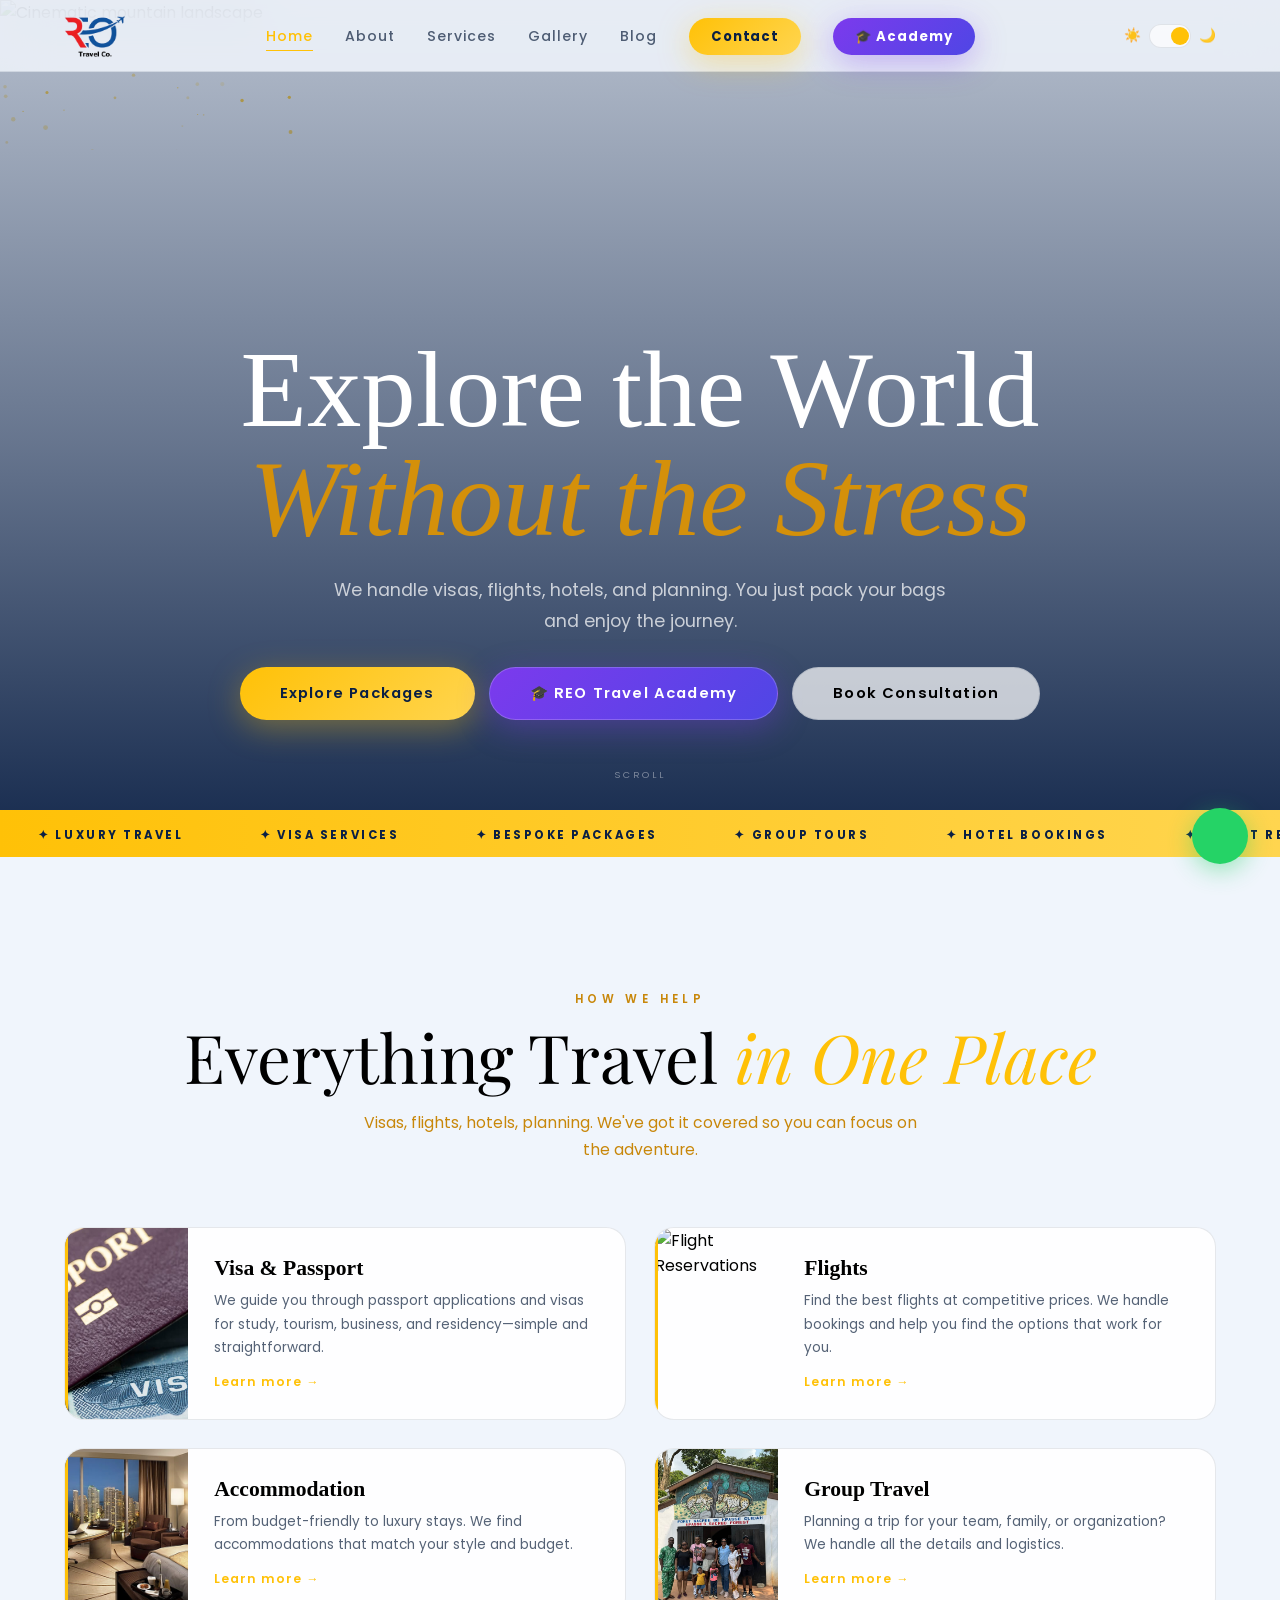
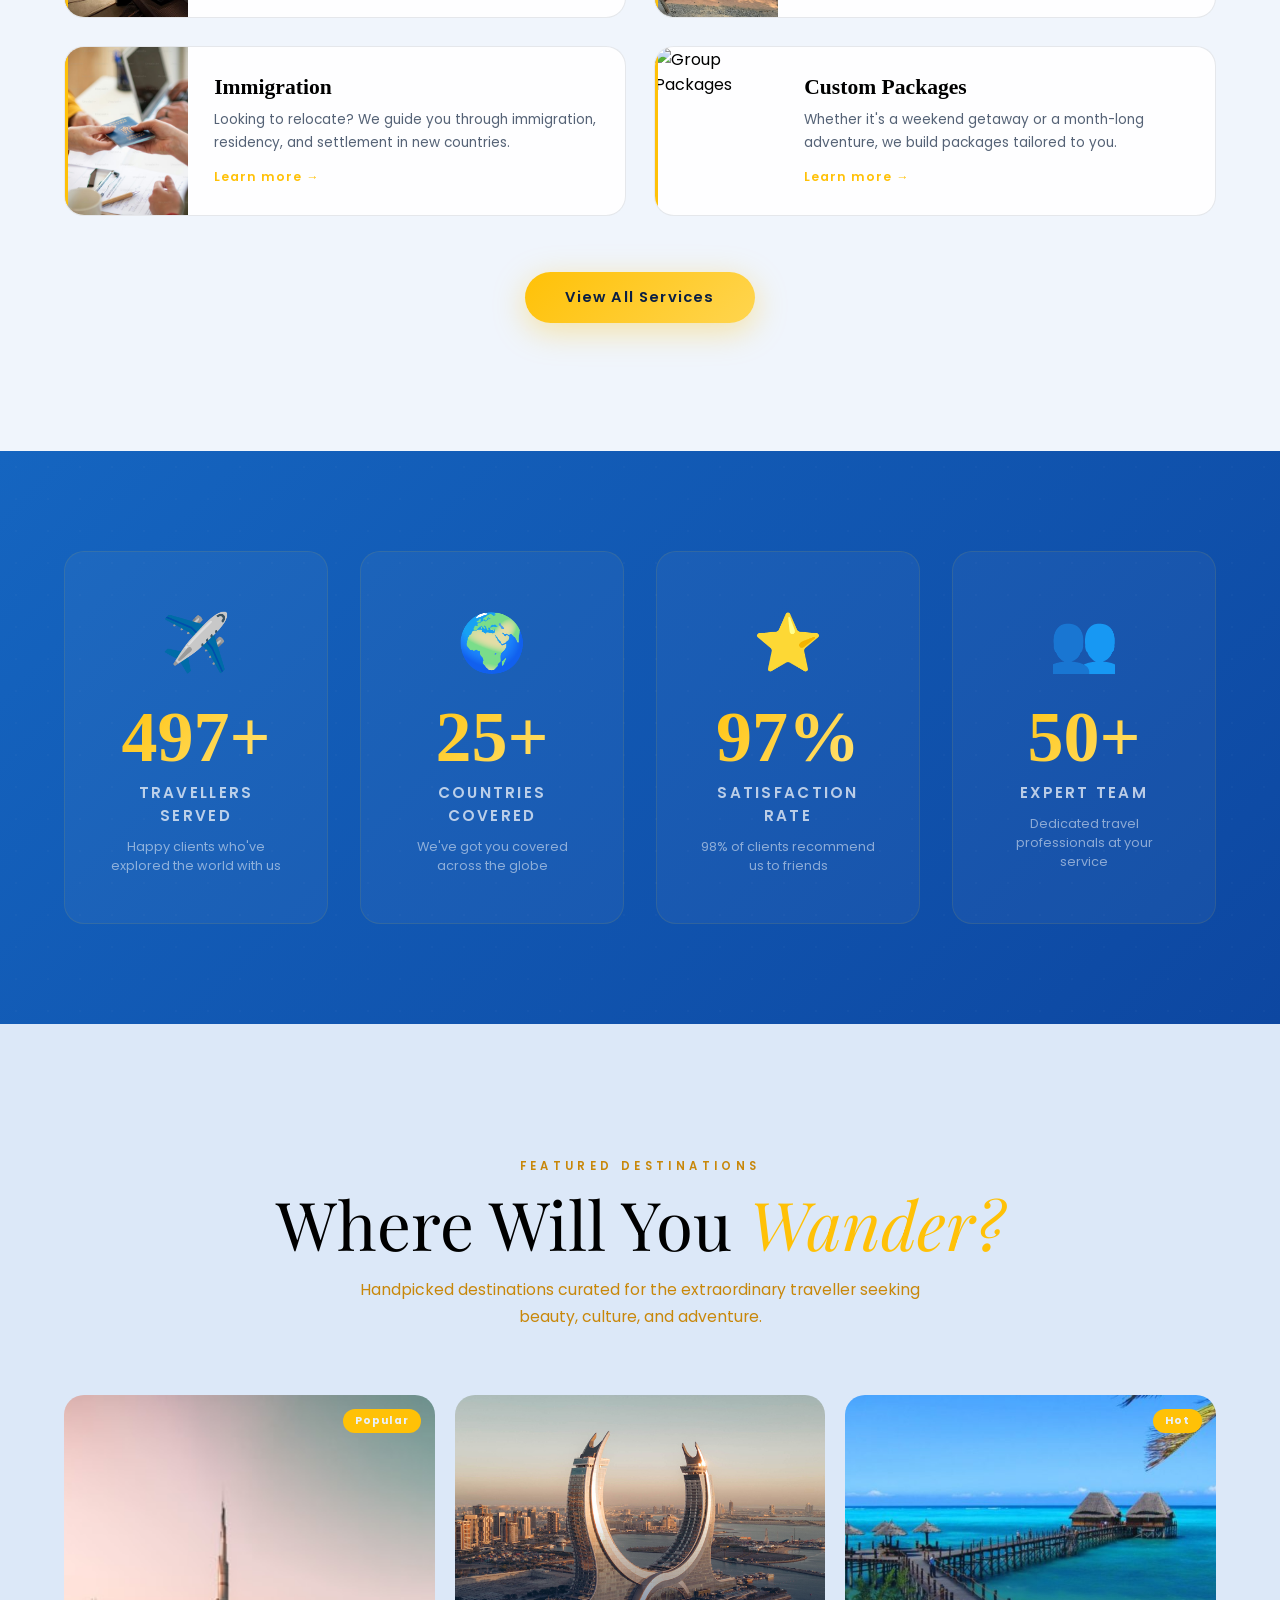
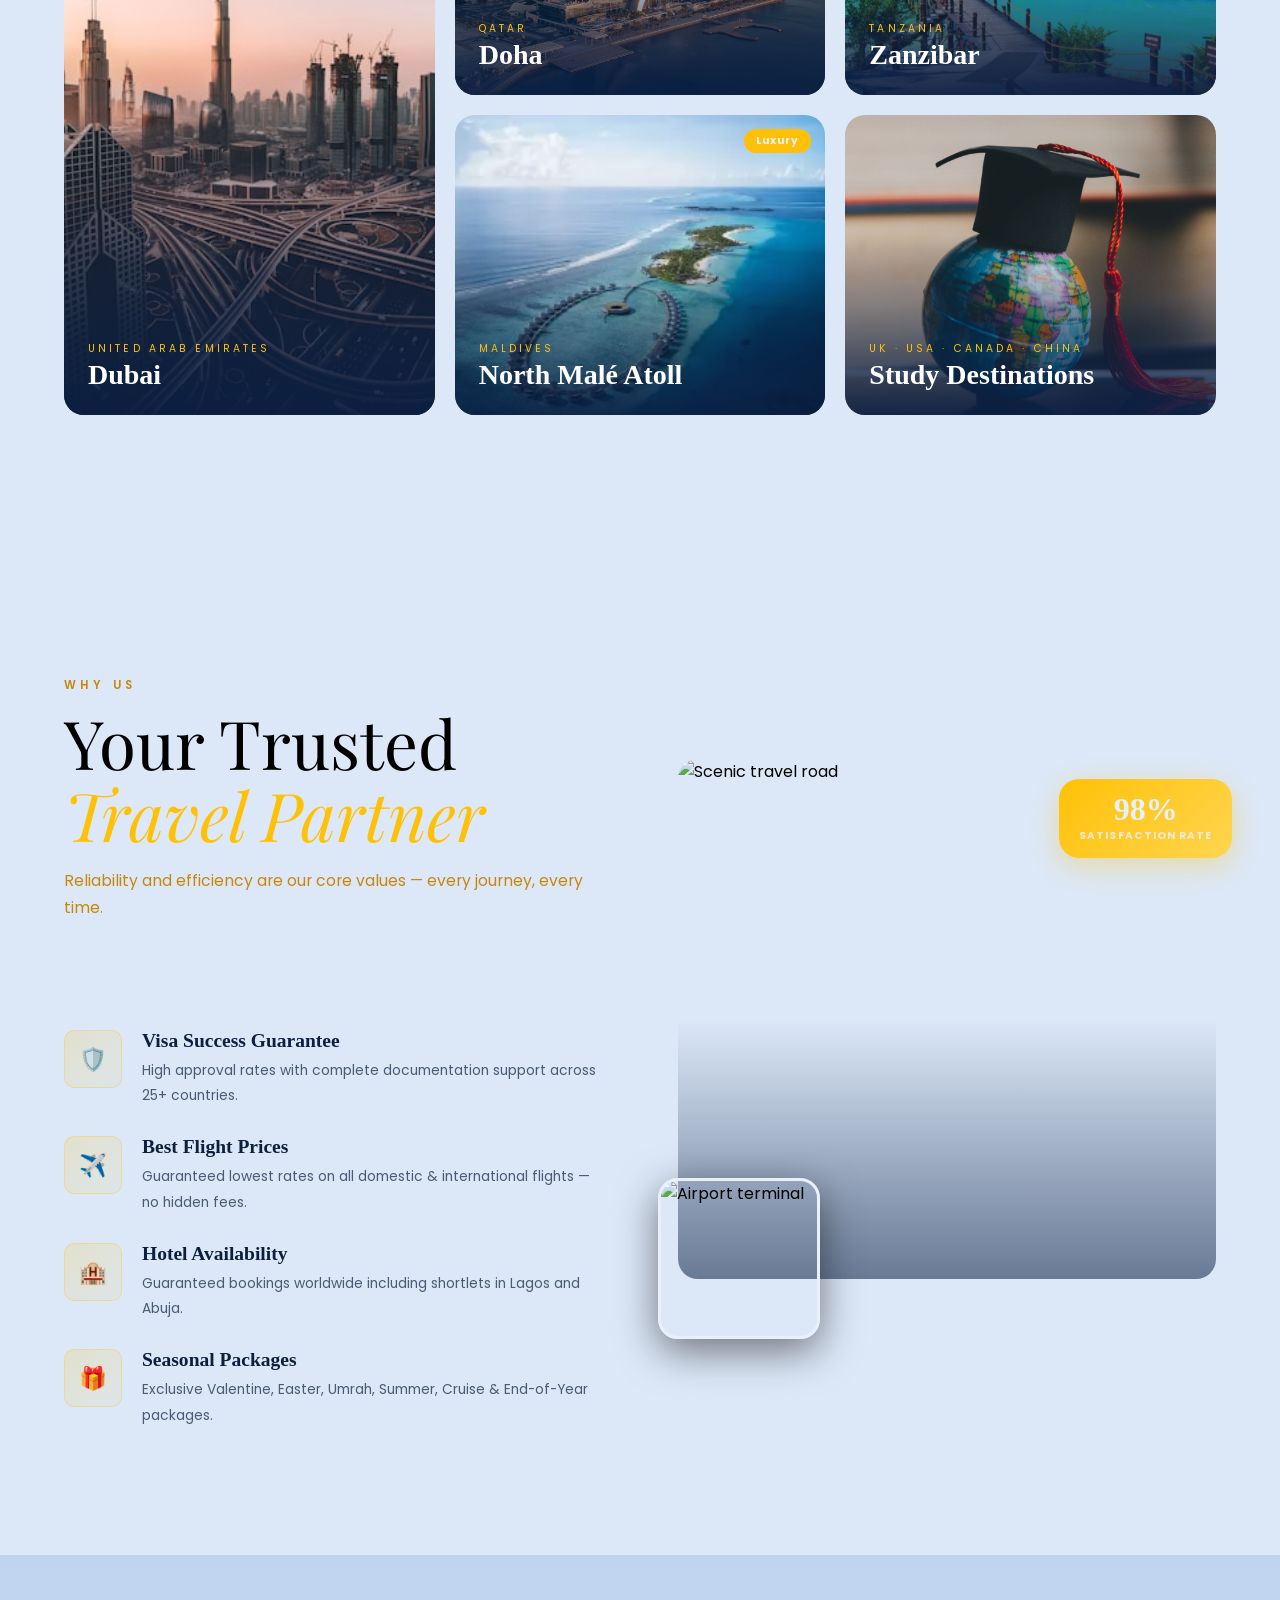
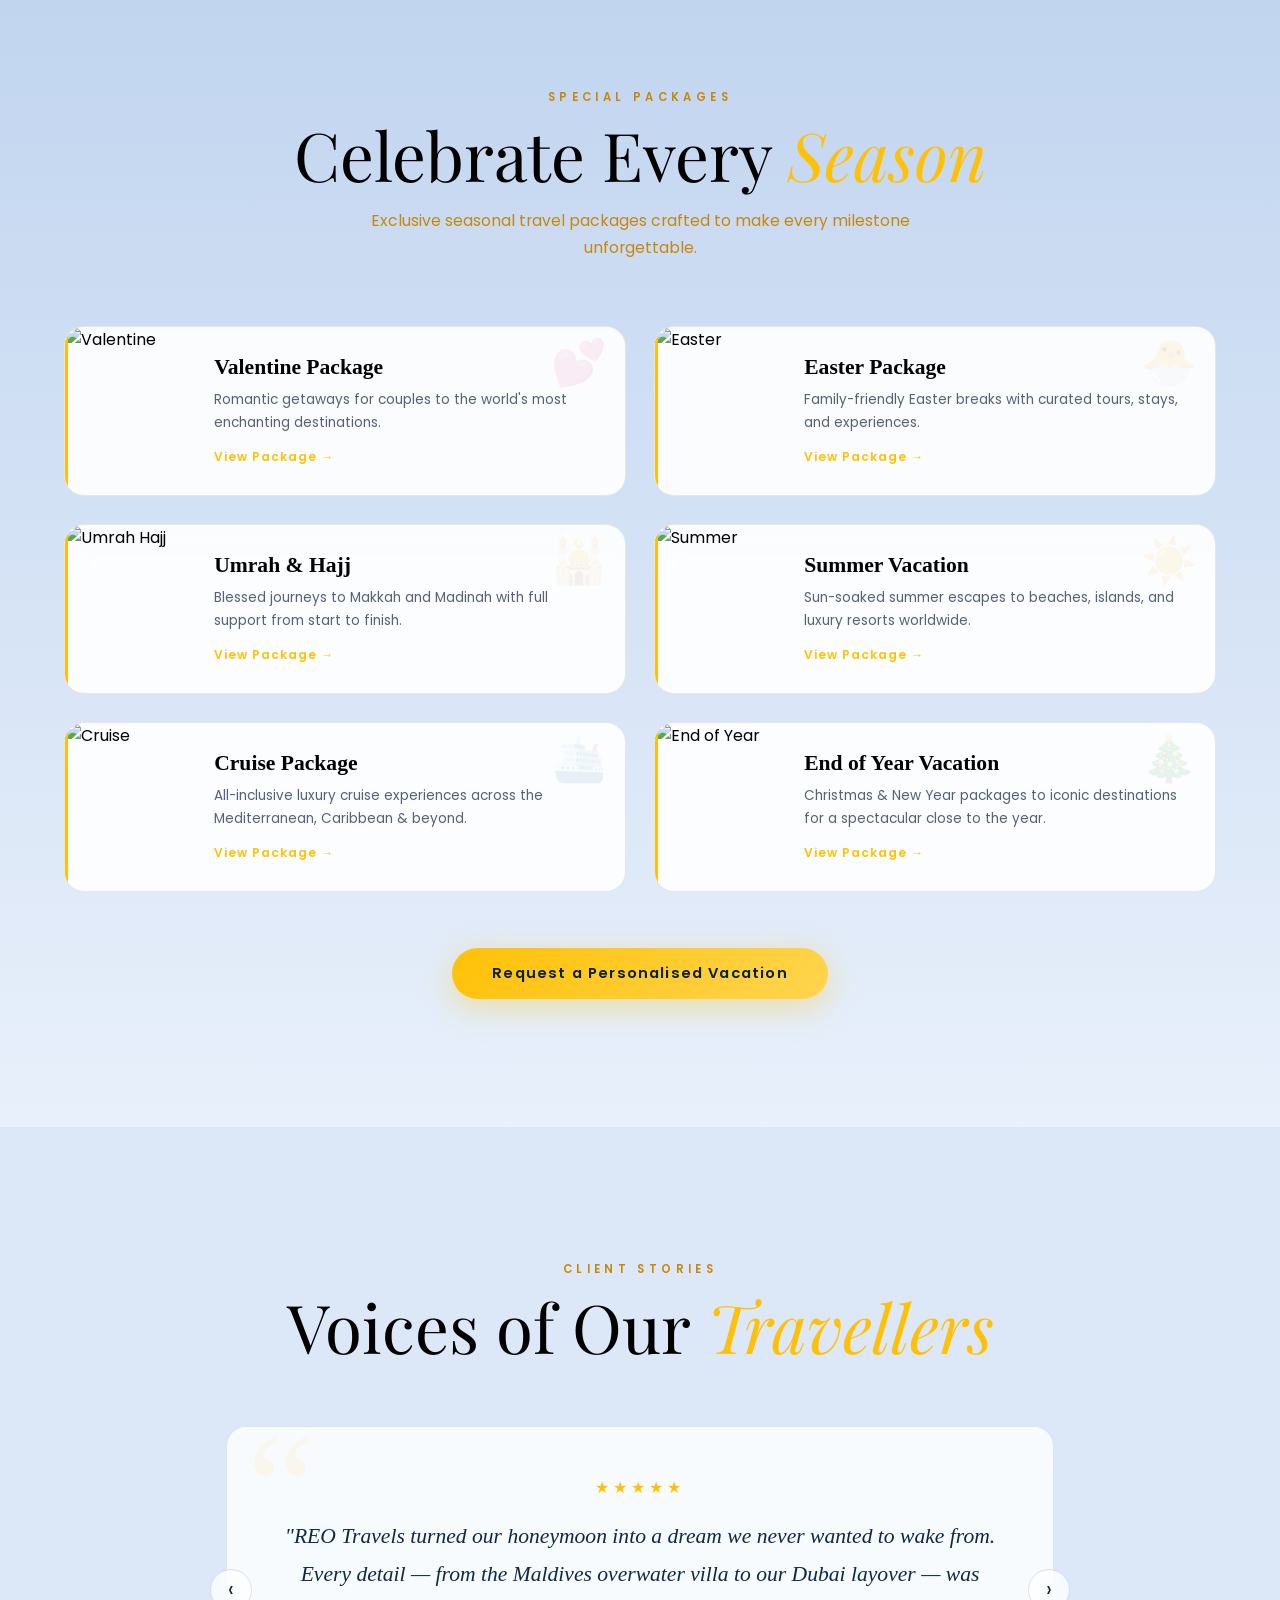
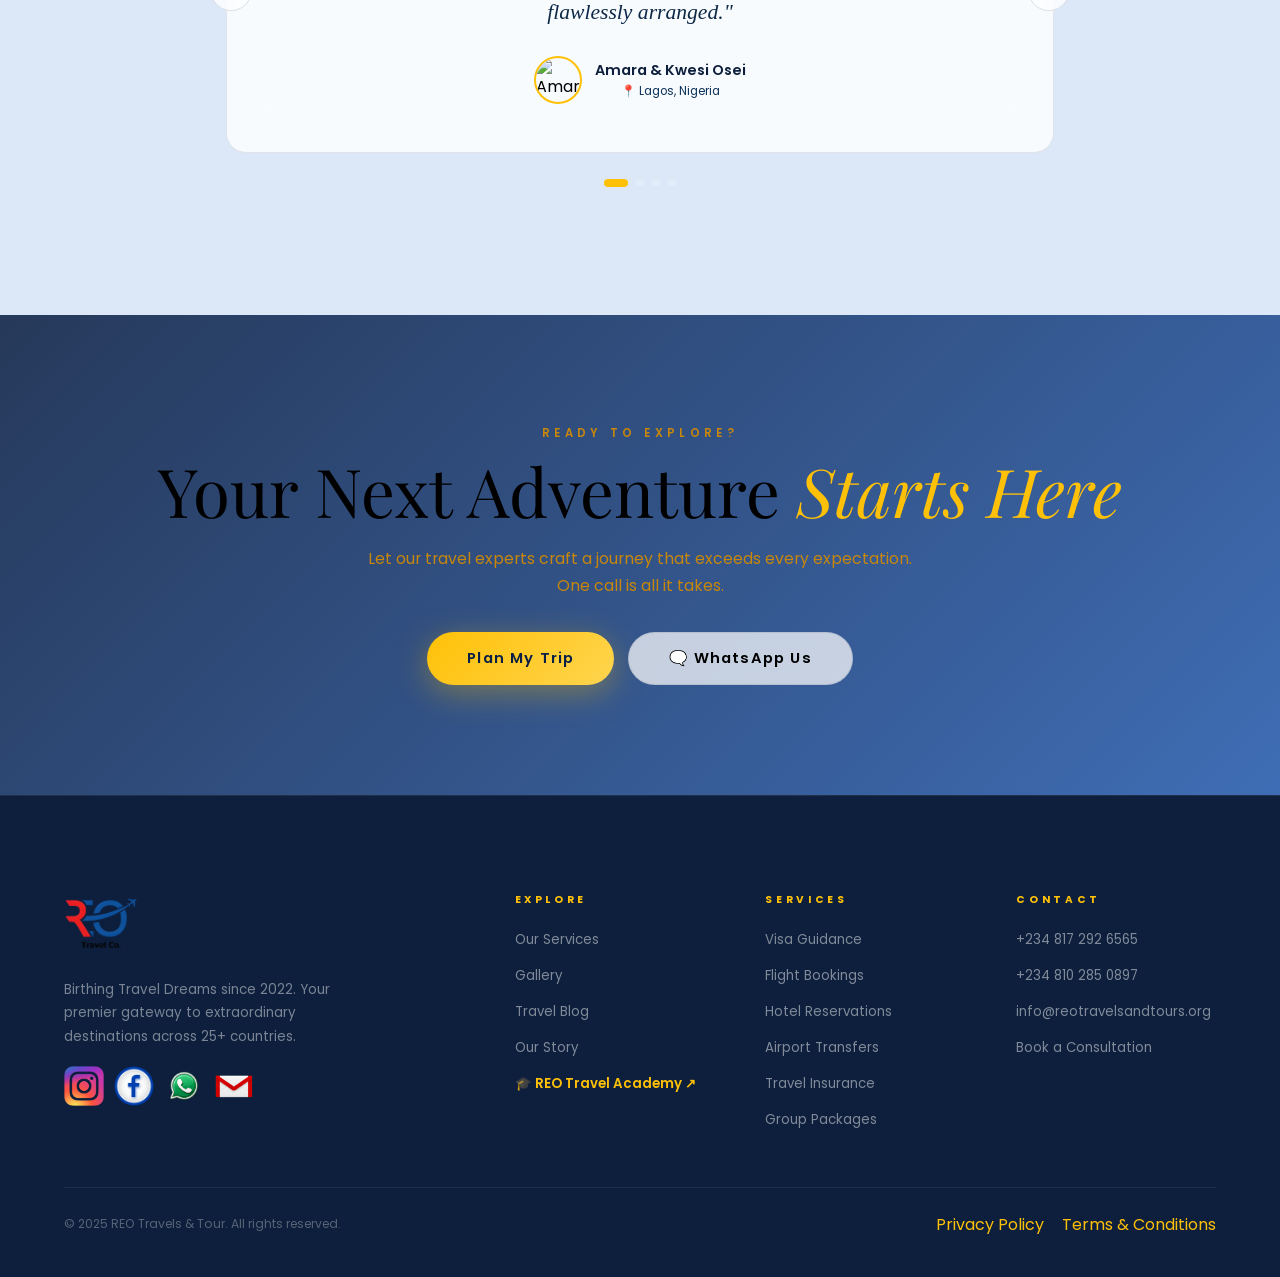
==== commit 93fc975a: "new changes" ====
--- a/index.html
+++ b/index.html
@@ -4,20 +4,49 @@
 <head>
   <meta charset="UTF-8" />
   <meta name="viewport" content="width=device-width, initial-scale=1.0" />
-  <title>REO Travels &amp; Tour — Visa Services, Flight Bookings & Custom Travel Packages</title>
+  <title>REO Travels &amp; Tour — Visa Services, Umrah &amp; Hajj Pilgrimage, Flights &amp; Travel Packages</title>
   <meta name="description"
-    content="Expert visa services, flight bookings, hotel reservations & custom travel packages to 25+ countries. Trust REO Travels for your next adventure." />
+    content="REO Travels & Tour — Nigeria's trusted travel agency for Umrah & Hajj pilgrimage packages to Makkah & Madinah, visa services, flight bookings, hotel reservations & custom travel packages to 25+ countries." />
   <meta name="keywords"
-    content="travel agency, visa services, flight bookings, hotel reservations, travel packages, tours, Nigeria" />
+    content="travel agency Nigeria, Umrah package Nigeria, Hajj package Nigeria, pilgrimage to Makkah, Umrah visa from Nigeria, Hajj visa, Makkah and Madinah tours, sacred journeys, visa services, flight bookings, hotel reservations, travel packages, tours, Umrah groups Lagos, VIP Umrah" />
   <meta name="author" content="REO Travels &amp; Tour" />
-  <meta property="og:title" content="REO Travels &amp; Tour — Premium Travel Services" />
+  <meta name="robots" content="index, follow" />
+  <link rel="canonical" href="https://reotravels.com/" />
+  <meta name="theme-color" content="#0a1f44" />
+  <meta property="og:title" content="REO Travels &amp; Tour — Umrah, Hajj Pilgrimage & Premium Travel Services" />
   <meta property="og:description"
-    content="Expert visa services, flight bookings, hotel reservations & custom travel packages." />
+    content="Umrah & Hajj pilgrimage packages to Makkah & Madinah, plus visas, flights, hotels & custom travel packages to 25+ countries." />
   <meta property="og:type" content="website" />
   <meta property="og:url" content="https://reotravels.com" />
+  <meta property="og:image" content="https://reotravels.com/asset/logo.png" />
+  <meta property="og:site_name" content="REO Travels & Tour" />
   <meta name="twitter:card" content="summary_large_image" />
-  <meta name="twitter:title" content="REO Travels &amp; Tour" />
-  <meta name="twitter:description" content="Expert visa services and custom travel packages to 25+ countries." />
+  <meta name="twitter:title" content="REO Travels & Tour — Umrah, Hajj & Premium Travel" />
+  <meta name="twitter:description" content="Umrah & Hajj pilgrimage packages, visa services and custom travel packages to 25+ countries." />
+  <meta name="twitter:image" content="https://reotravels.com/asset/logo.png" />
+  <script type="application/ld+json">
+  {
+    "@context": "https://schema.org",
+    "@type": "TravelAgency",
+    "name": "REO Travels & Tour",
+    "url": "https://reotravels.com/",
+    "logo": "https://reotravels.com/asset/logo.png",
+    "description": "Nigerian travel agency offering Umrah & Hajj pilgrimage packages to Makkah & Madinah, visa services, flights, hotels and custom travel packages.",
+    "address": { "@type": "PostalAddress", "addressLocality": "Lagos", "addressCountry": "NG" },
+    "telephone": "+2348172926565",
+    "email": "info@reotravelsandtours.org",
+    "sameAs": [
+      "https://www.instagram.com/reo_travels",
+      "https://www.facebook.com/share/185pypd2Cn/"
+    ],
+    "makesOffer": [
+      { "@type": "Offer", "itemOffered": { "@type": "Service", "name": "Umrah Pilgrimage Packages", "description": "Organised Umrah groups and VIP Umrah pilgrimage to Makkah & Madinah with visa processing, flights and hotels." } },
+      { "@type": "Offer", "itemOffered": { "@type": "Service", "name": "Hajj Pilgrimage Packages", "description": "Hajj pilgrimage travel packages with full logistics and guidance." } },
+      { "@type": "Offer", "itemOffered": { "@type": "Service", "name": "Visa Services" } },
+      { "@type": "Offer", "itemOffered": { "@type": "Service", "name": "Flight Bookings" } }
+    ]
+  }
+  </script>
   <link rel="icon" href="./asset/logo.png?v=1" type="image/png" />
   <link rel="apple-touch-icon" href="./asset/logo.png" />
   <link rel="stylesheet" href="css/shared.css" />
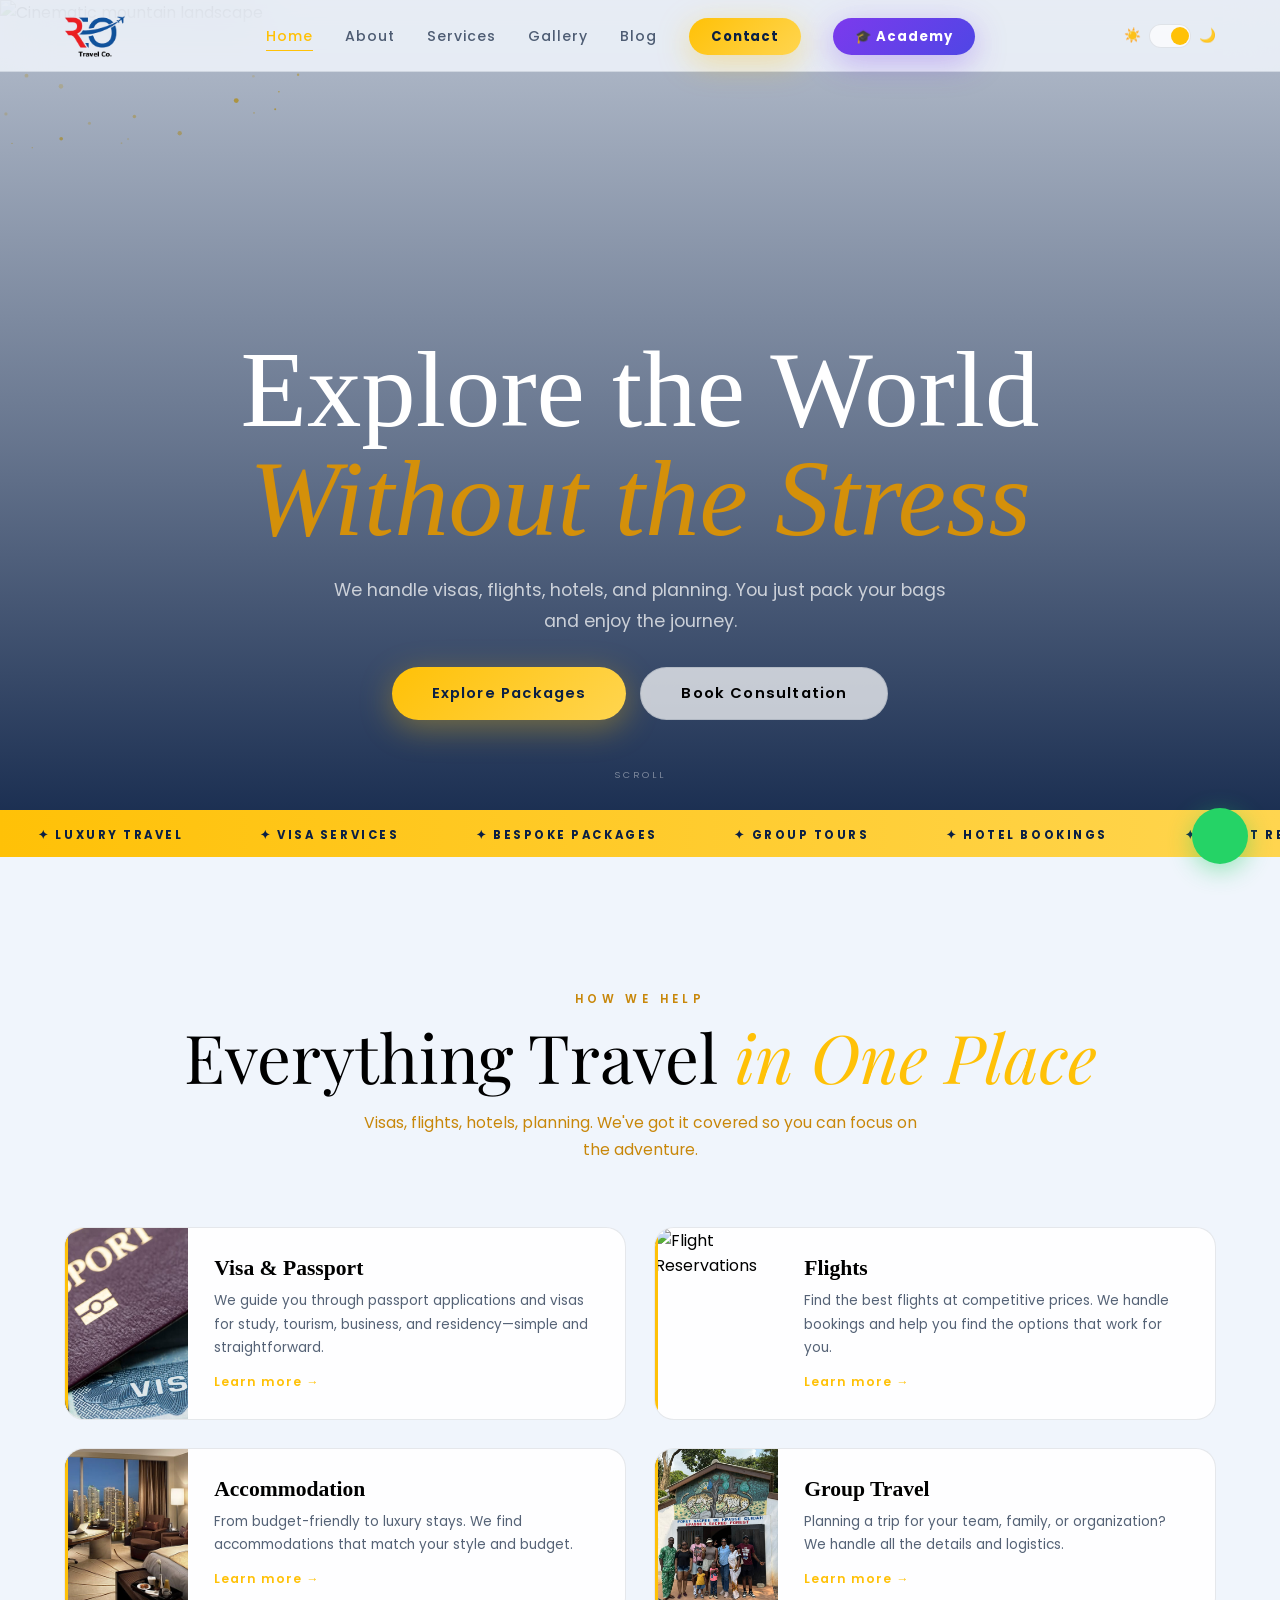
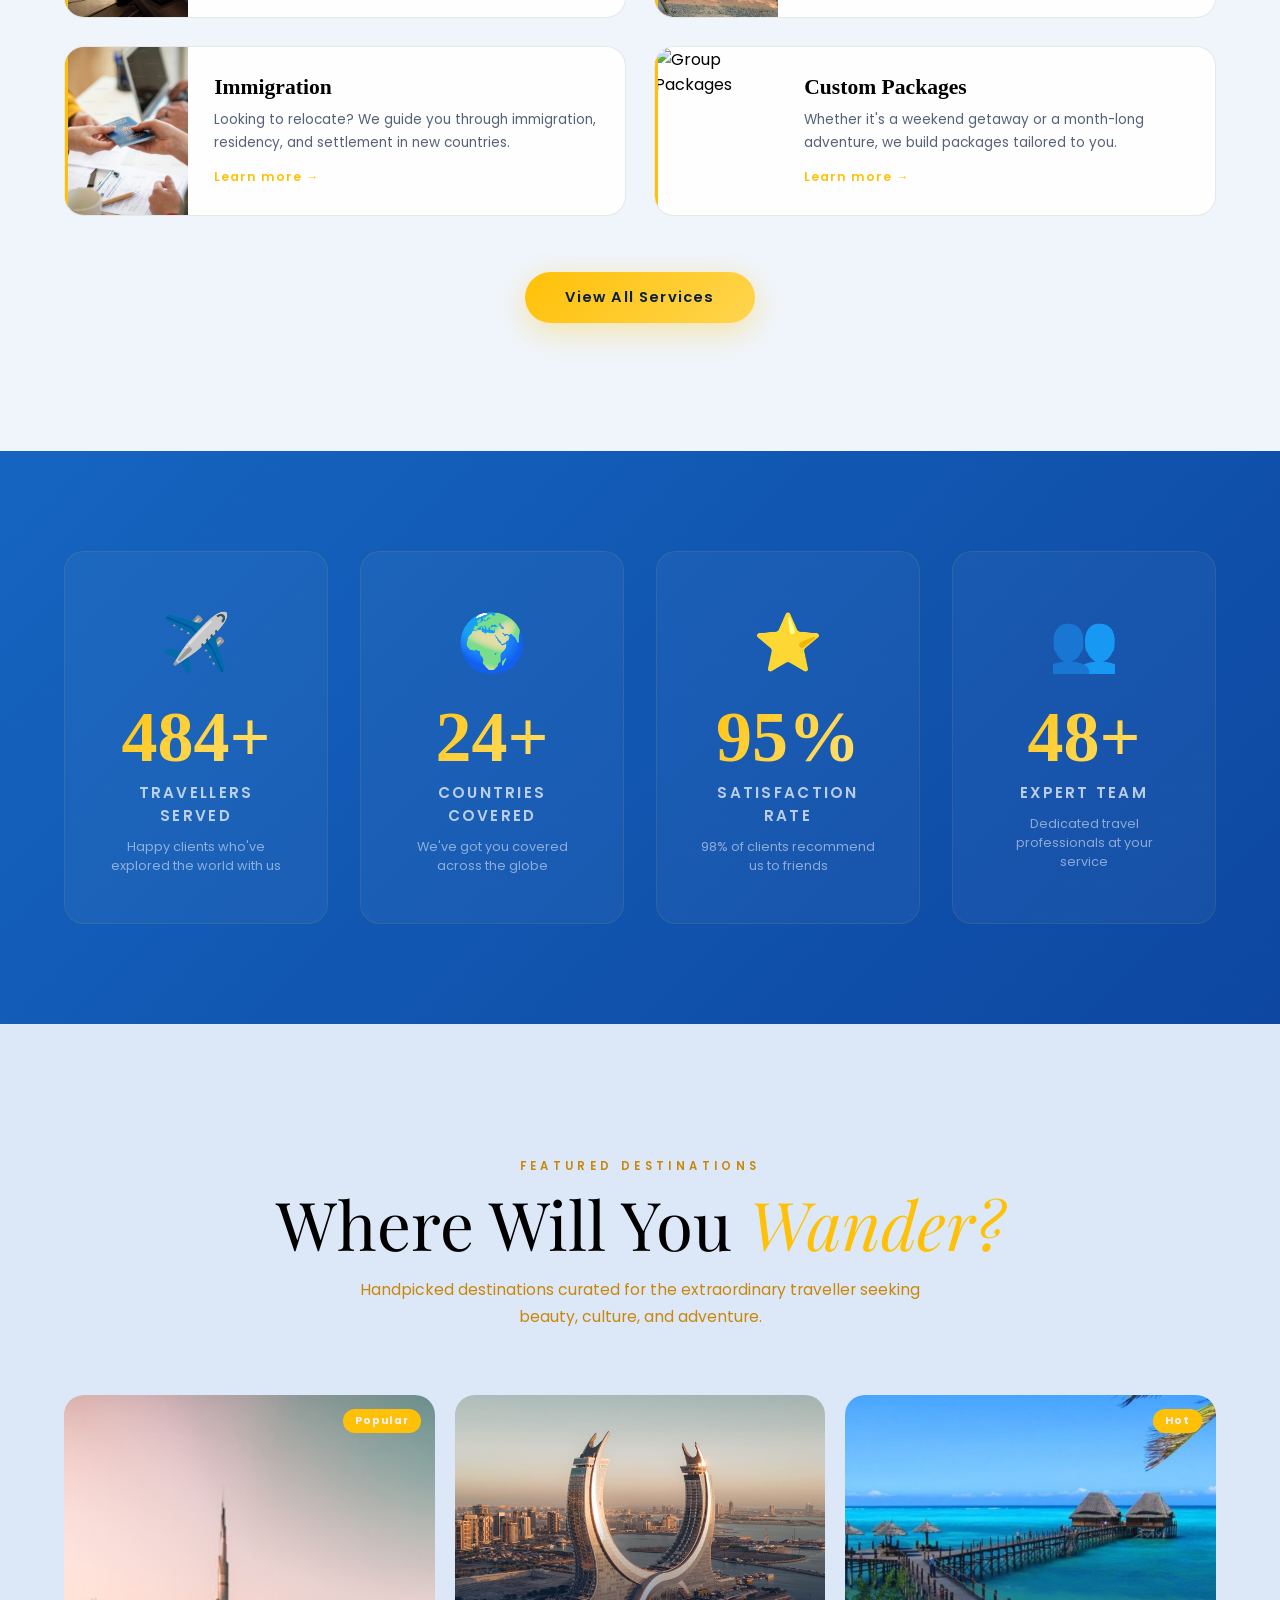
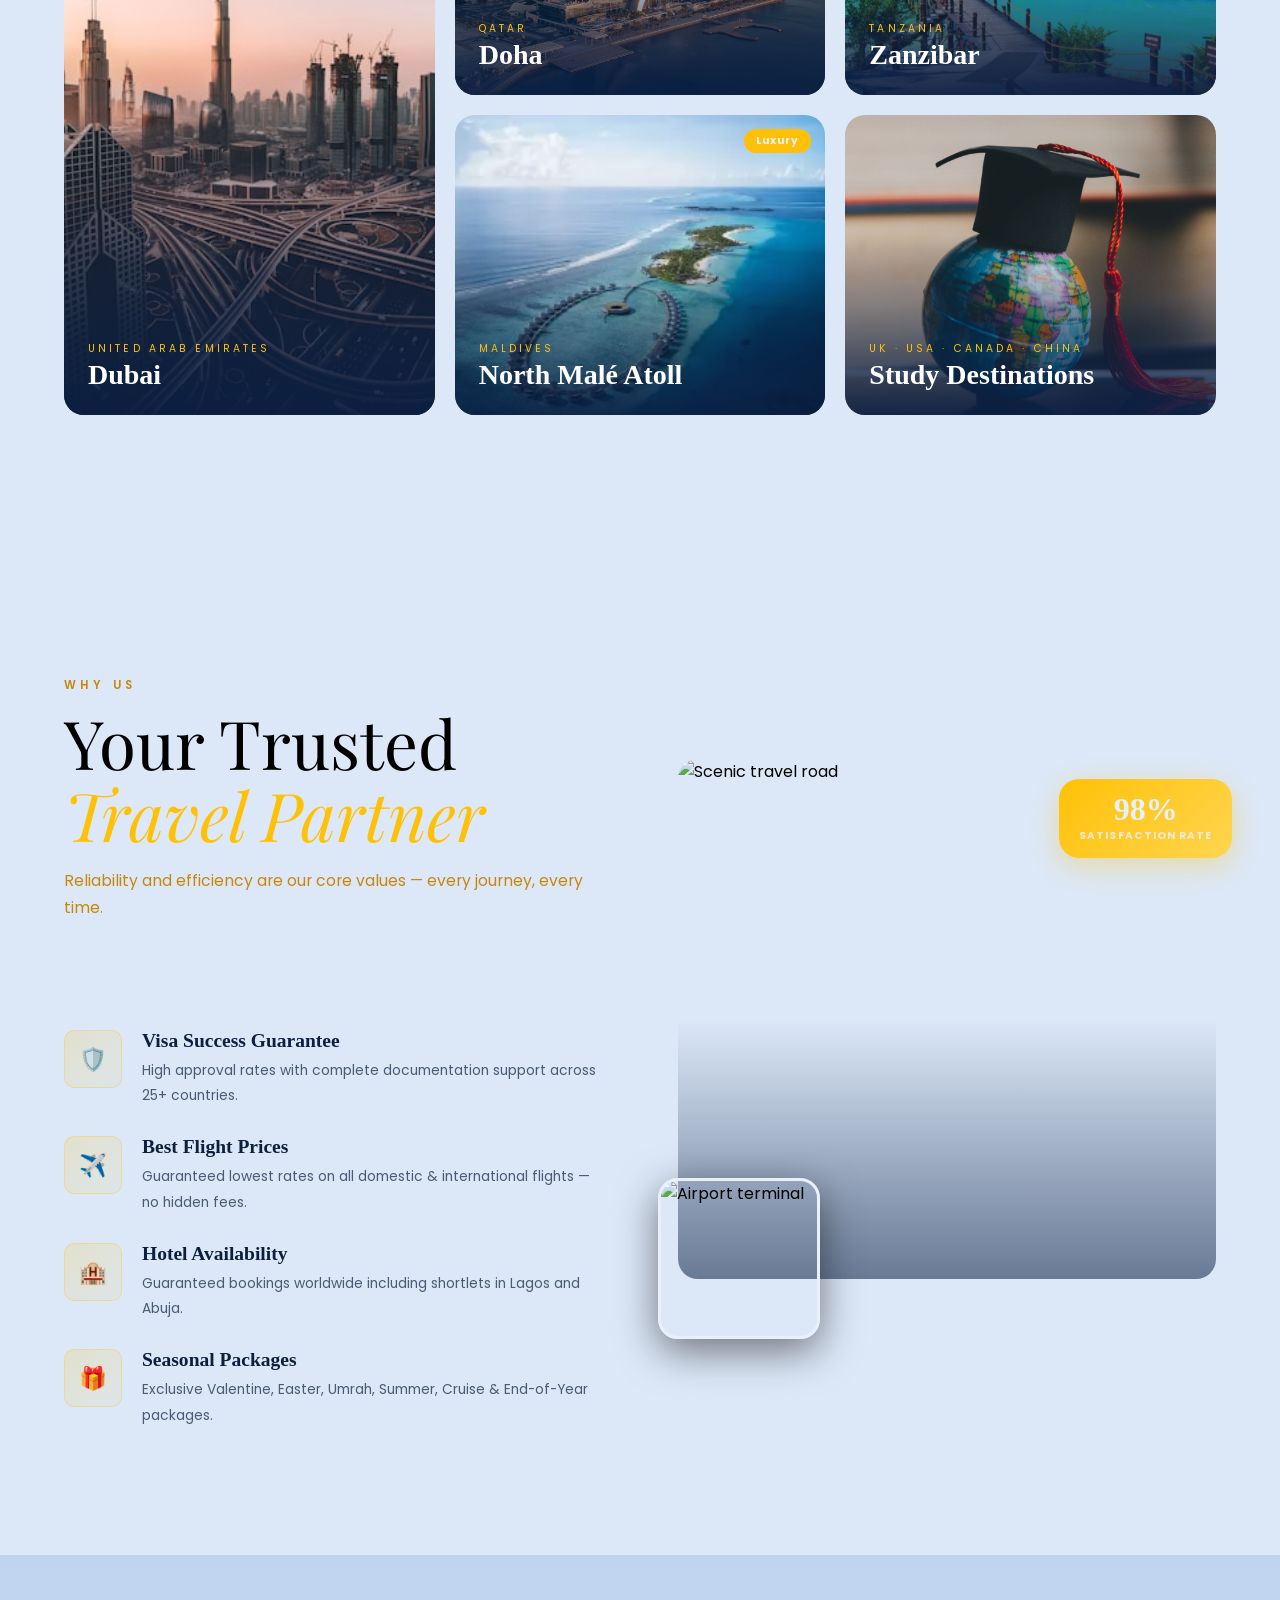
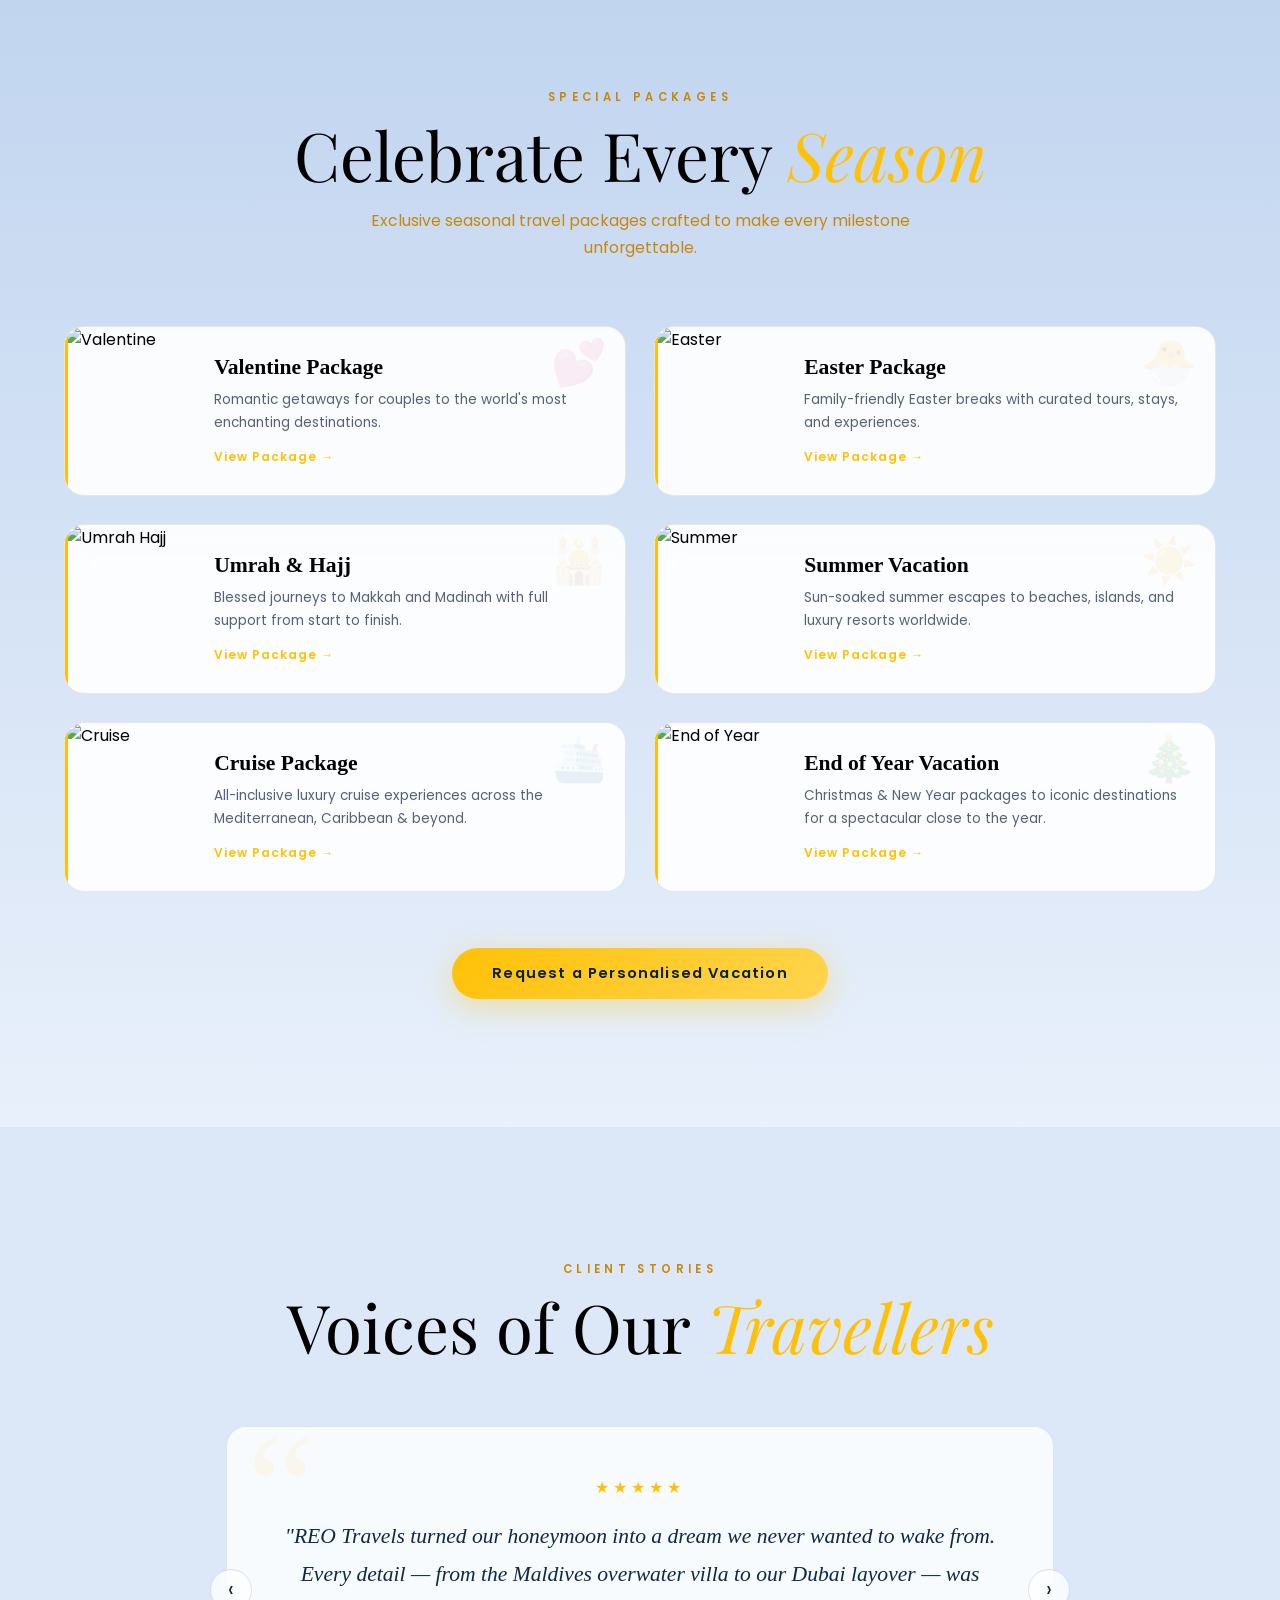
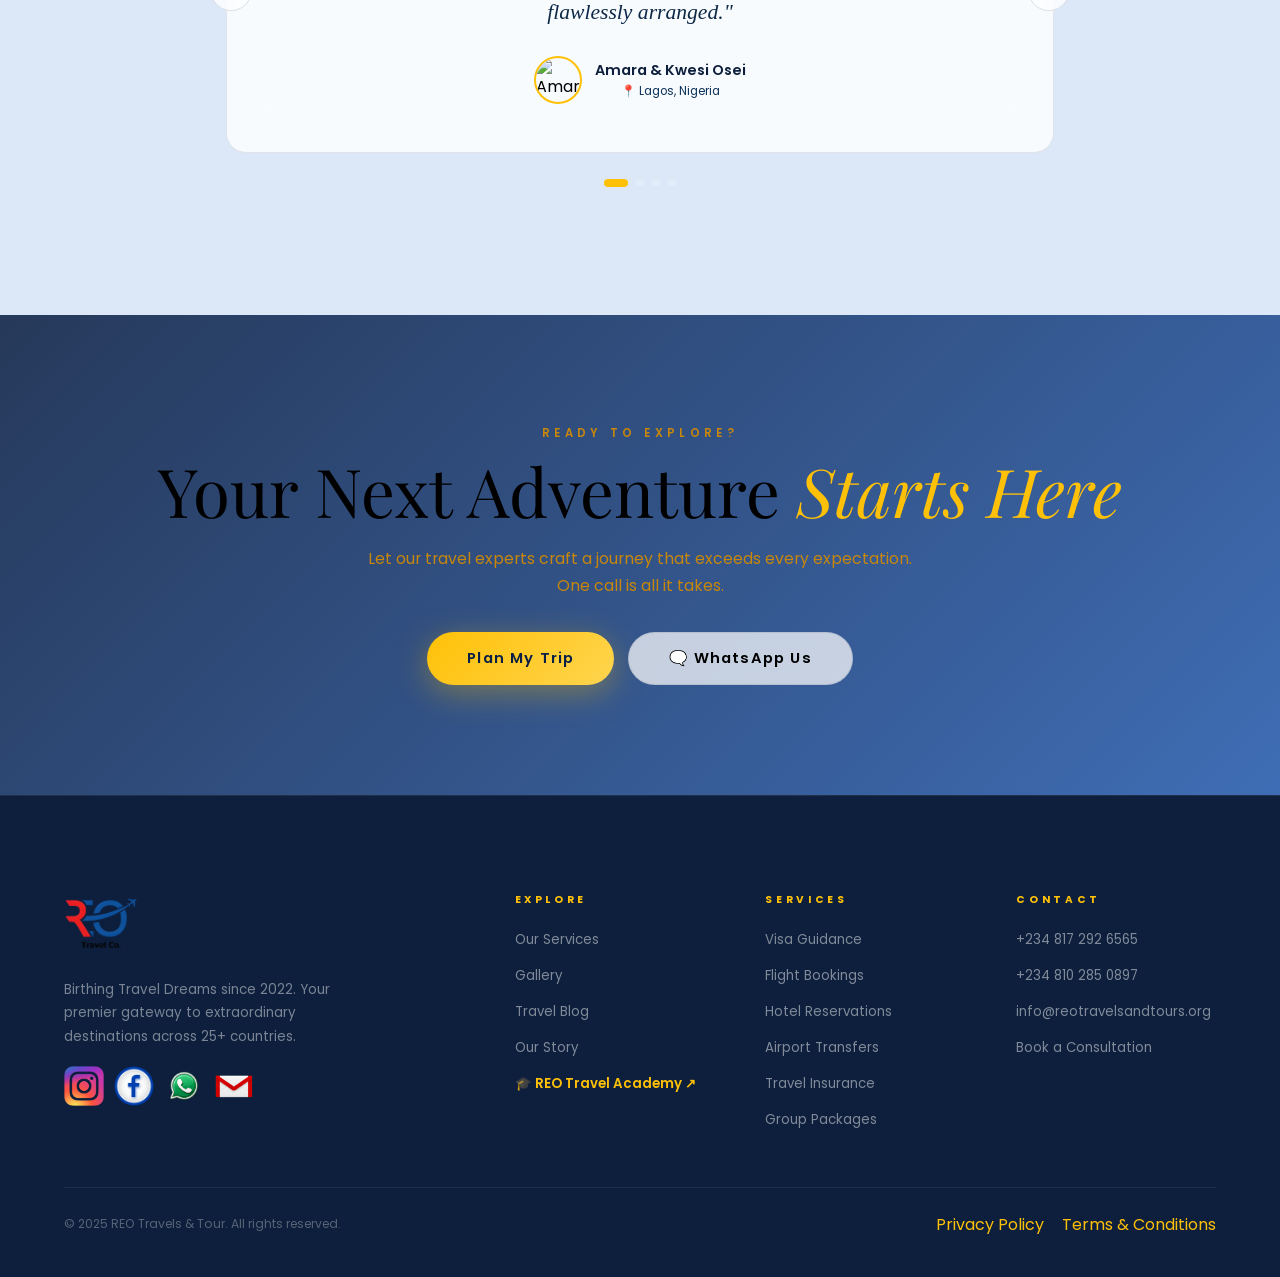
==== commit 29ab8e76: "new changes" ====
--- a/index.html
+++ b/index.html
@@ -75,7 +75,7 @@
         the journey.</p>
       <div class="hero-actions hero-reveal">
         <a href="services.html" class="btn btn-gold">Explore Packages</a>
-        <a href="https://reotravelacademy.vercel.app/" target="_blank" rel="noopener" class="btn btn-academy">🎓 REO Travel Academy</a>
+        <!-- <a href="https://reotravelacademy.vercel.app/" target="_blank" rel="noopener" class="btn btn-academy">🎓 REO Travel Academy</a> -->
         <a href="contact.html" class="btn btn-outline-white">Book Consultation</a>
       </div>
     </div>
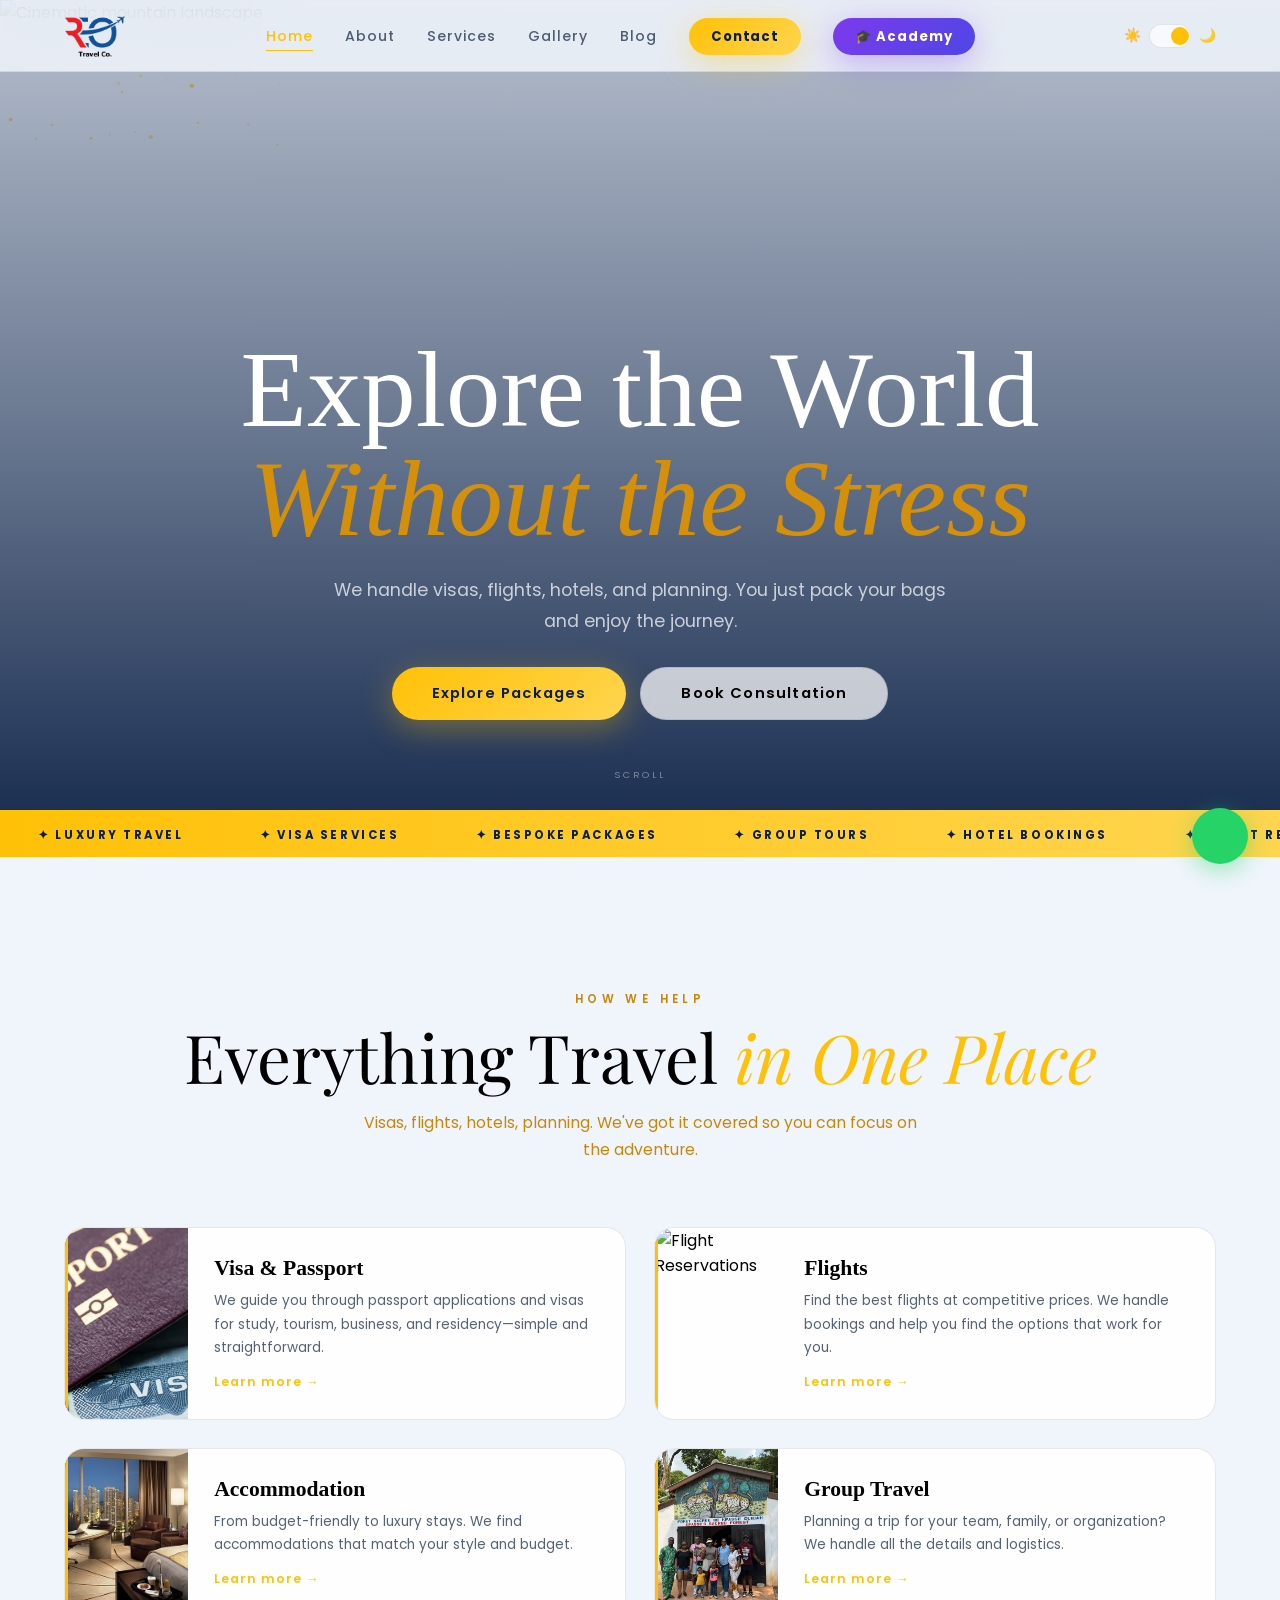
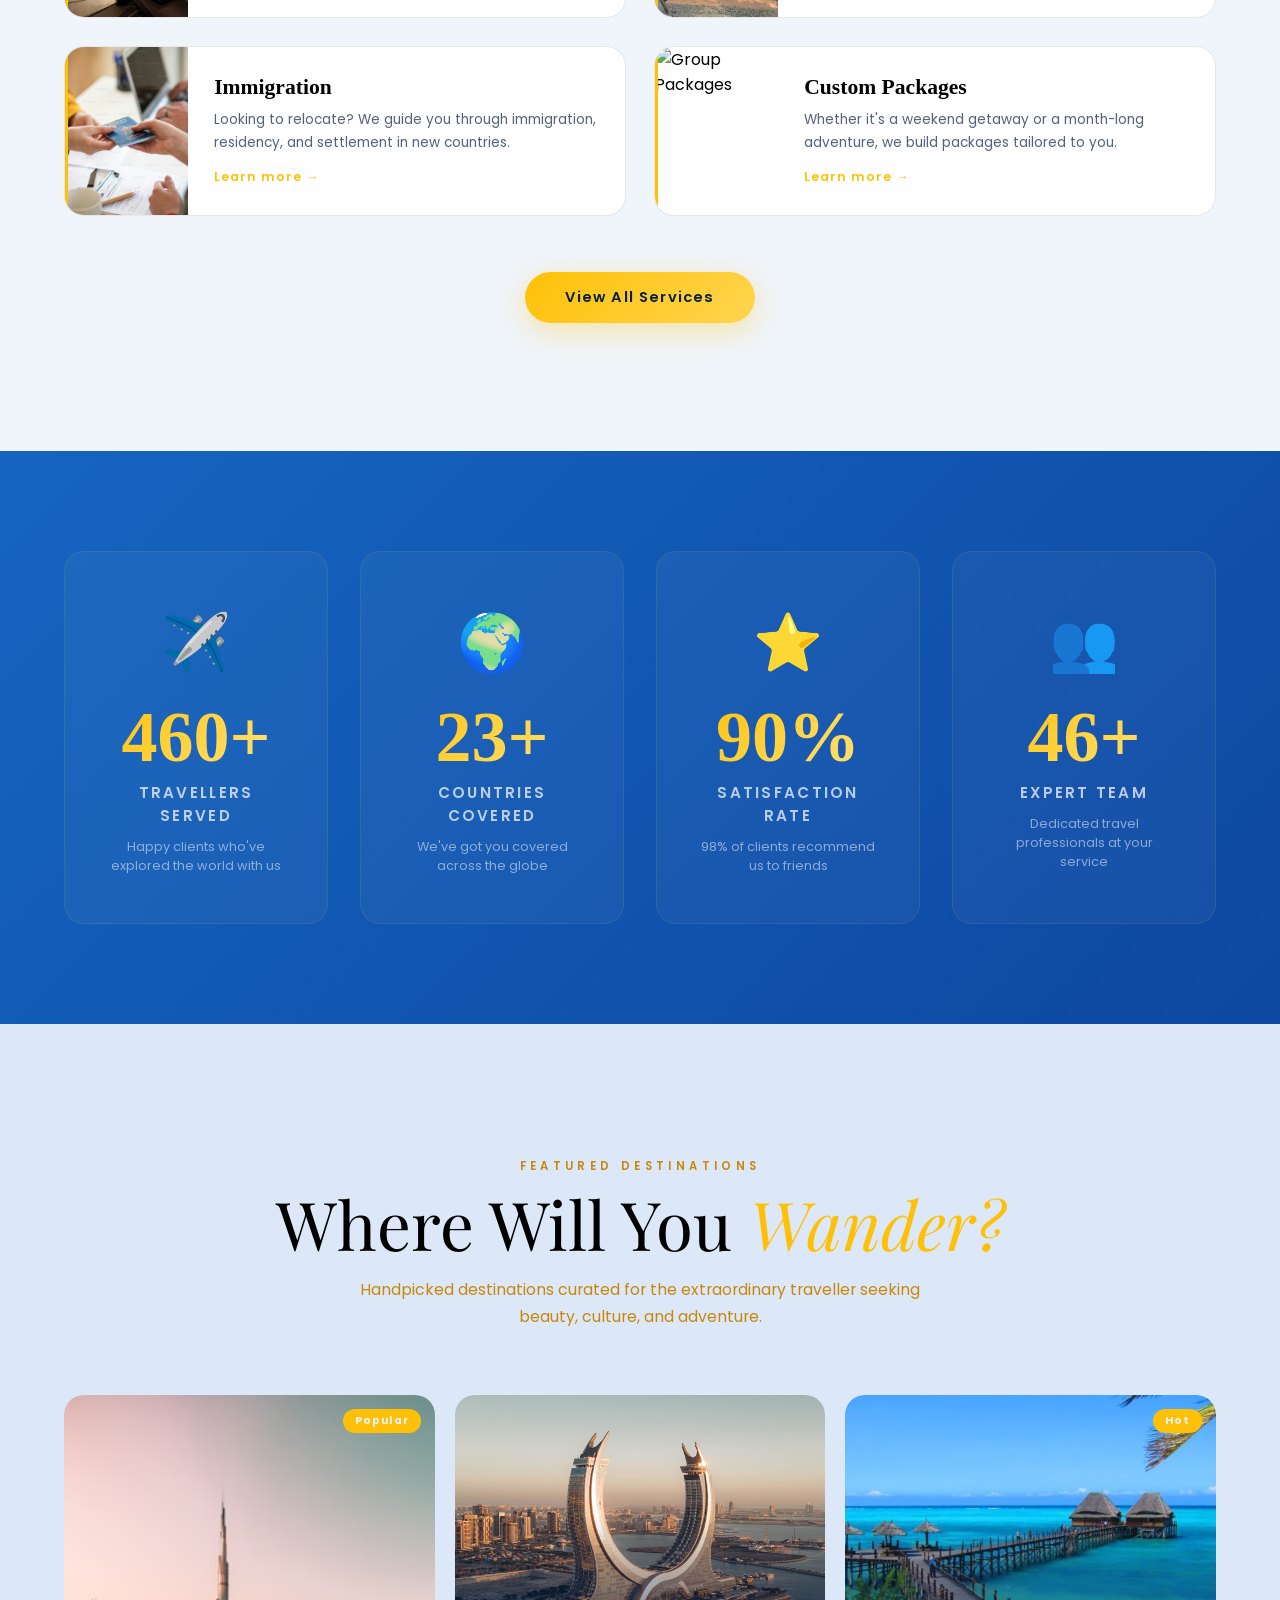
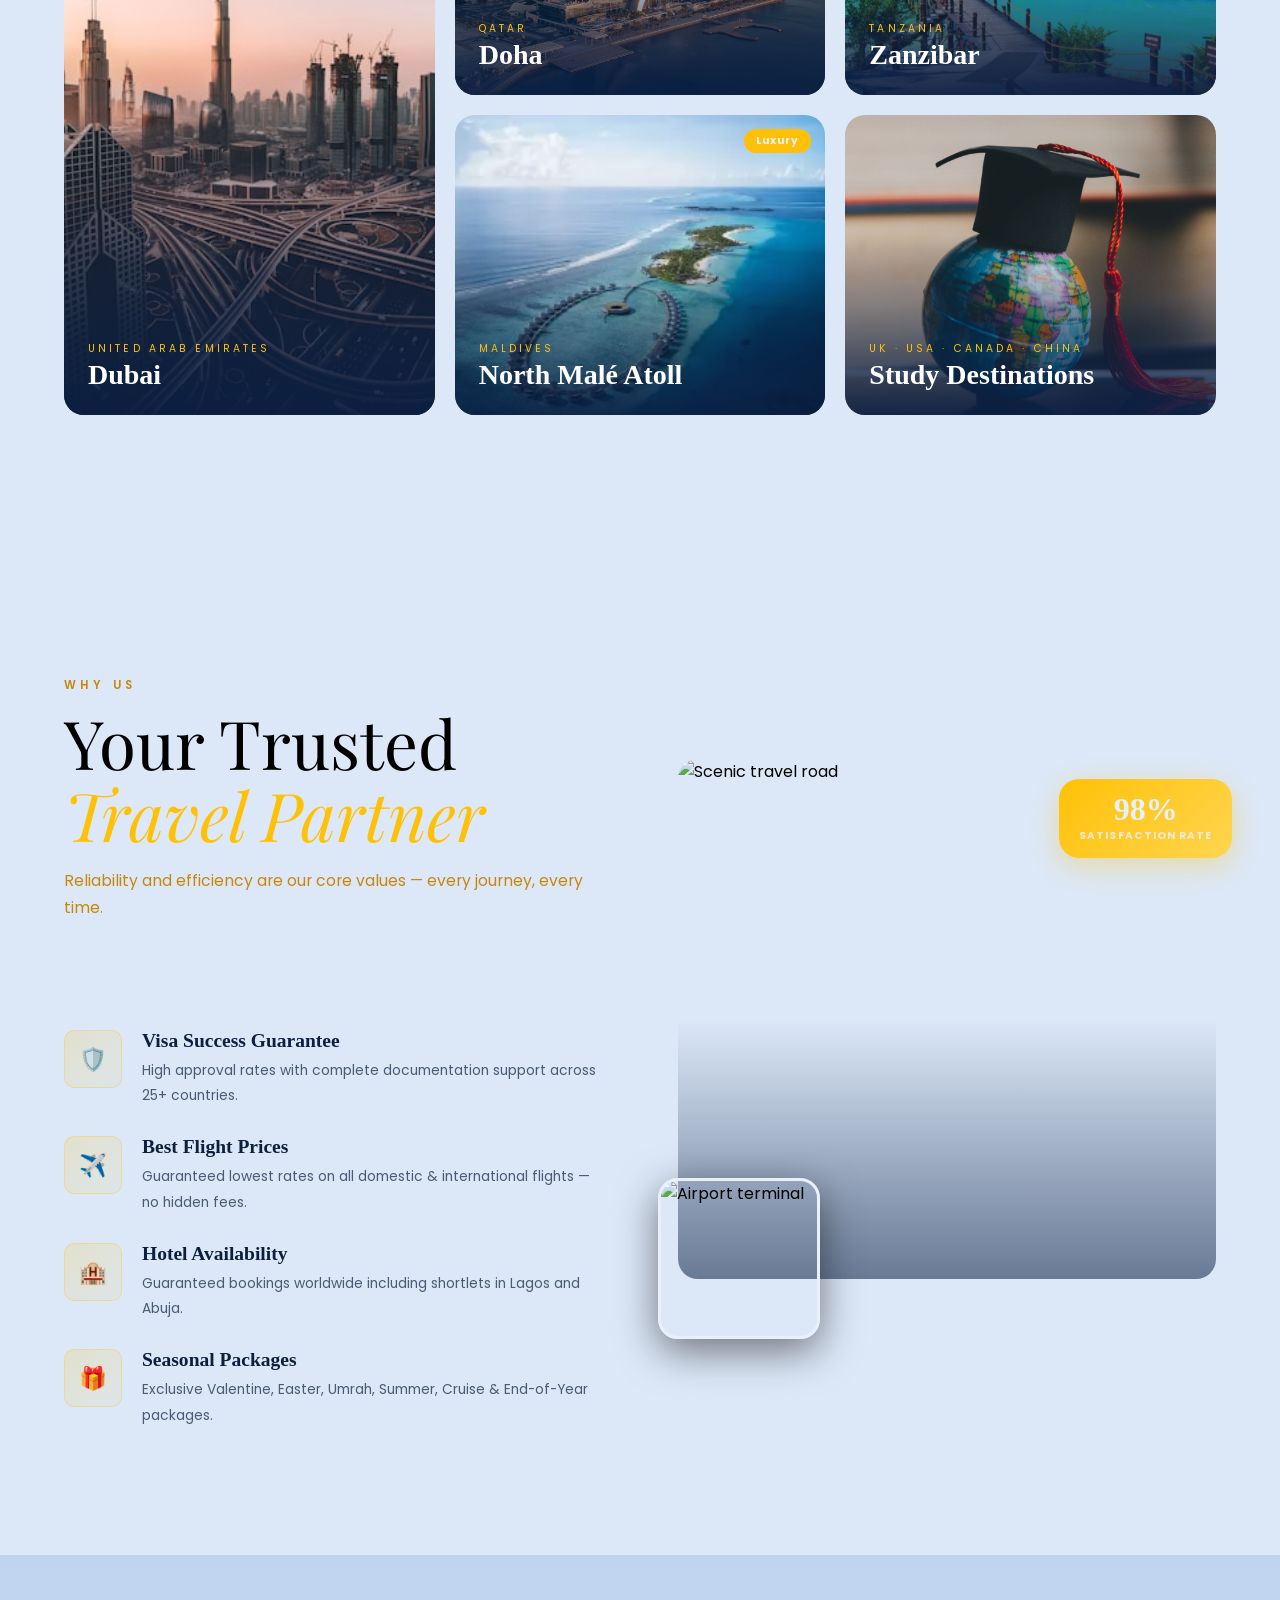
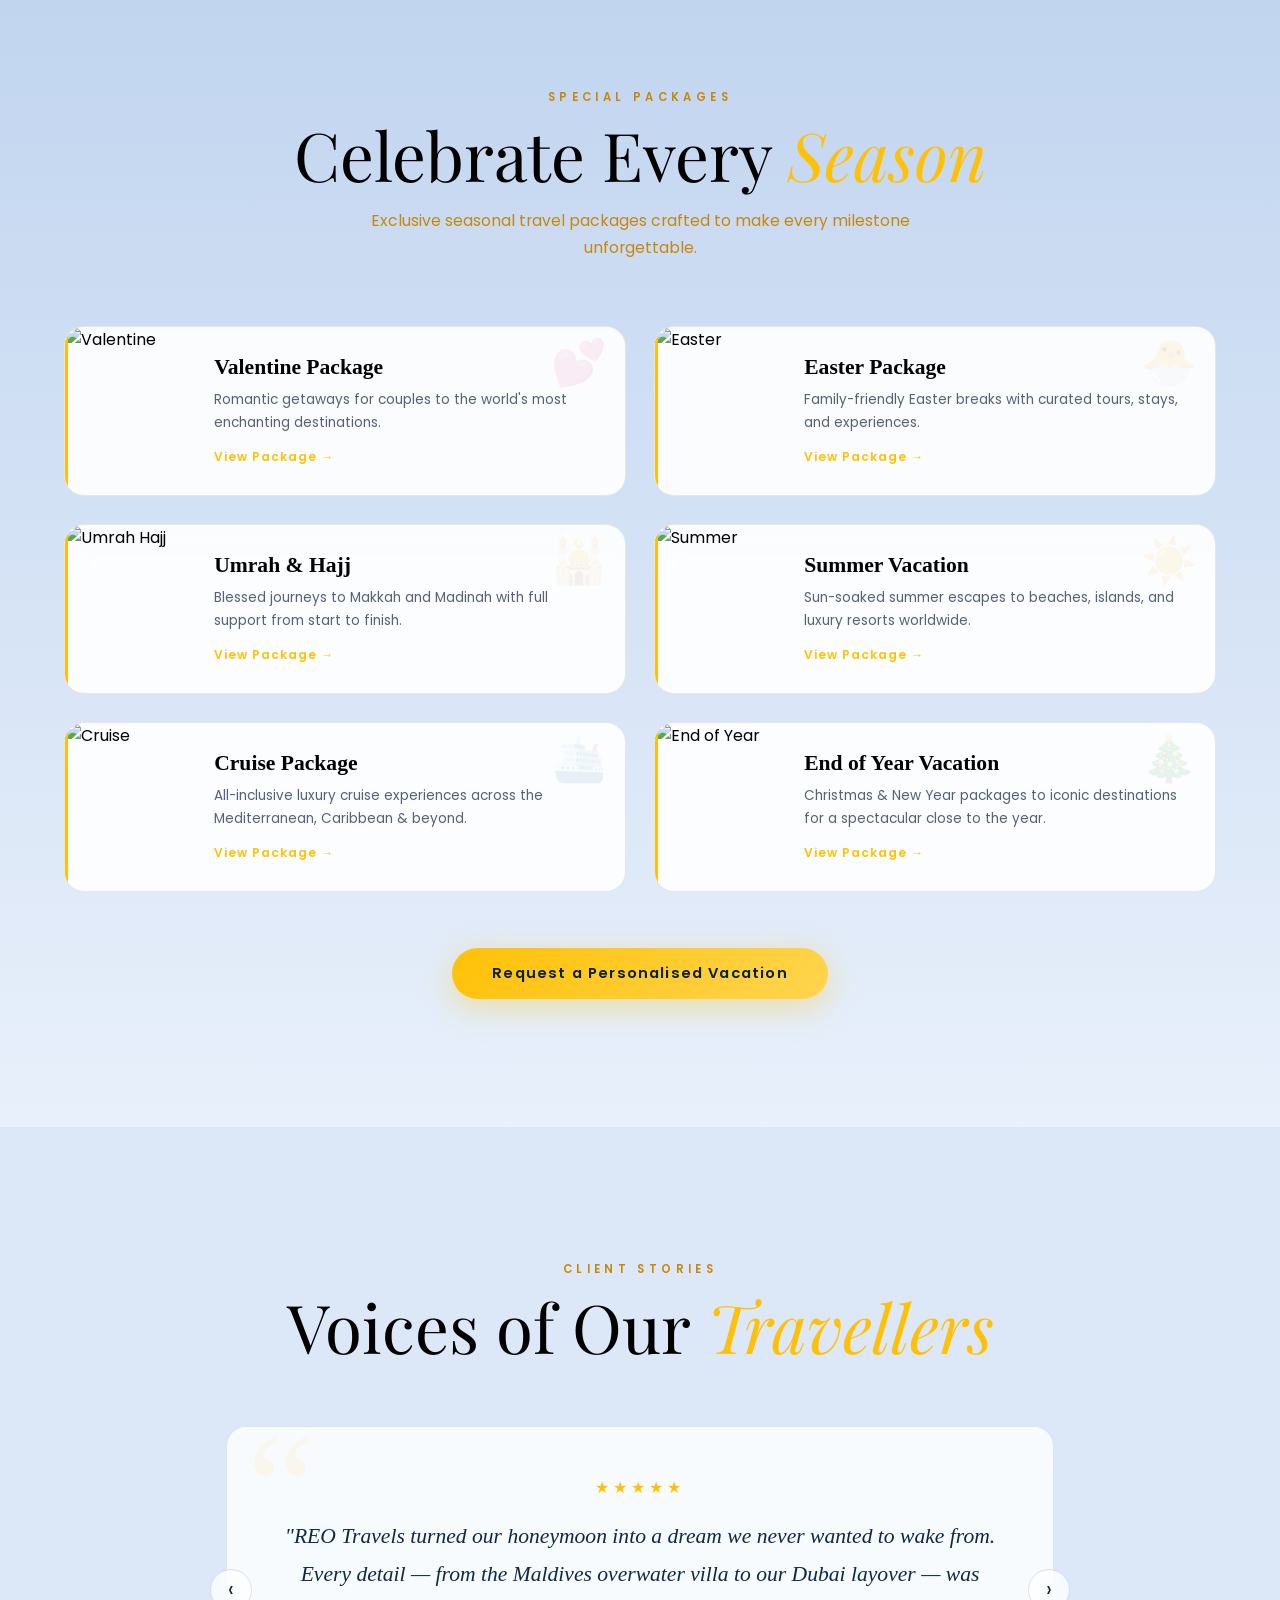
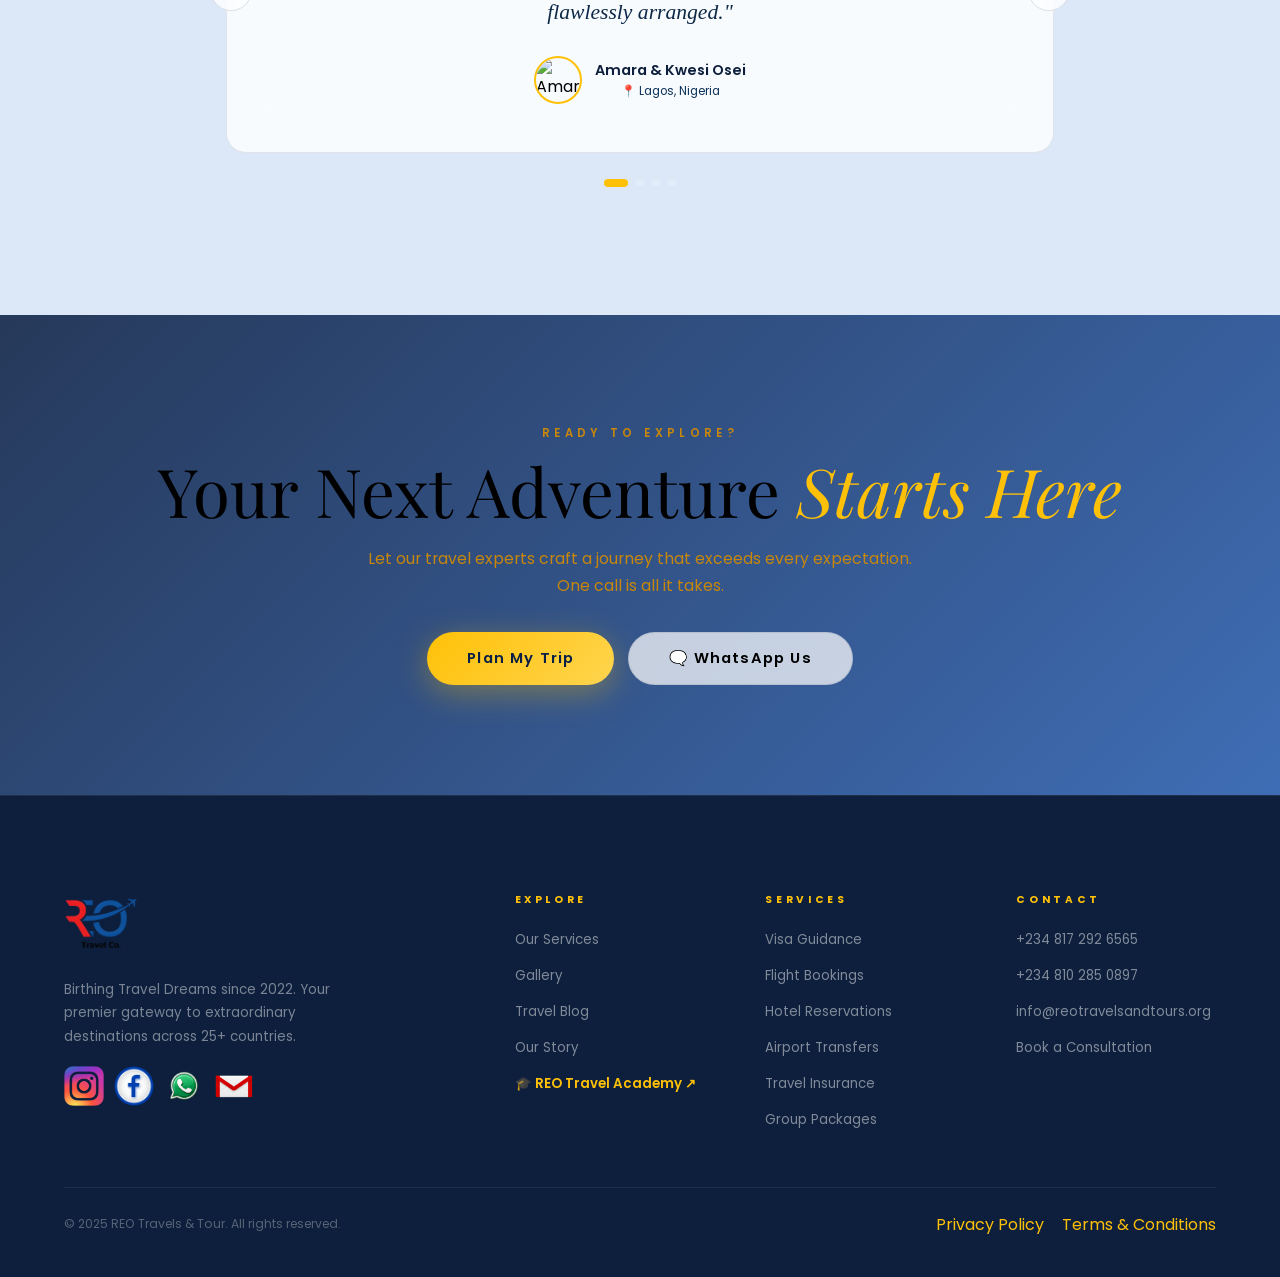
==== commit 6de827c8: "fresh changes" ====
--- a/index.html
+++ b/index.html
@@ -4,7 +4,7 @@
 <head>
   <meta charset="UTF-8" />
   <meta name="viewport" content="width=device-width, initial-scale=1.0" />
-  <title>REO Travels &amp; Tour — Visa Services, Umrah &amp; Hajj Pilgrimage, Flights &amp; Travel Packages</title>
+  <title>REO Travels &amp; Tour </title>
   <meta name="description"
     content="REO Travels & Tour — Nigeria's trusted travel agency for Umrah & Hajj pilgrimage packages to Makkah & Madinah, visa services, flight bookings, hotel reservations & custom travel packages to 25+ countries." />
   <meta name="keywords"
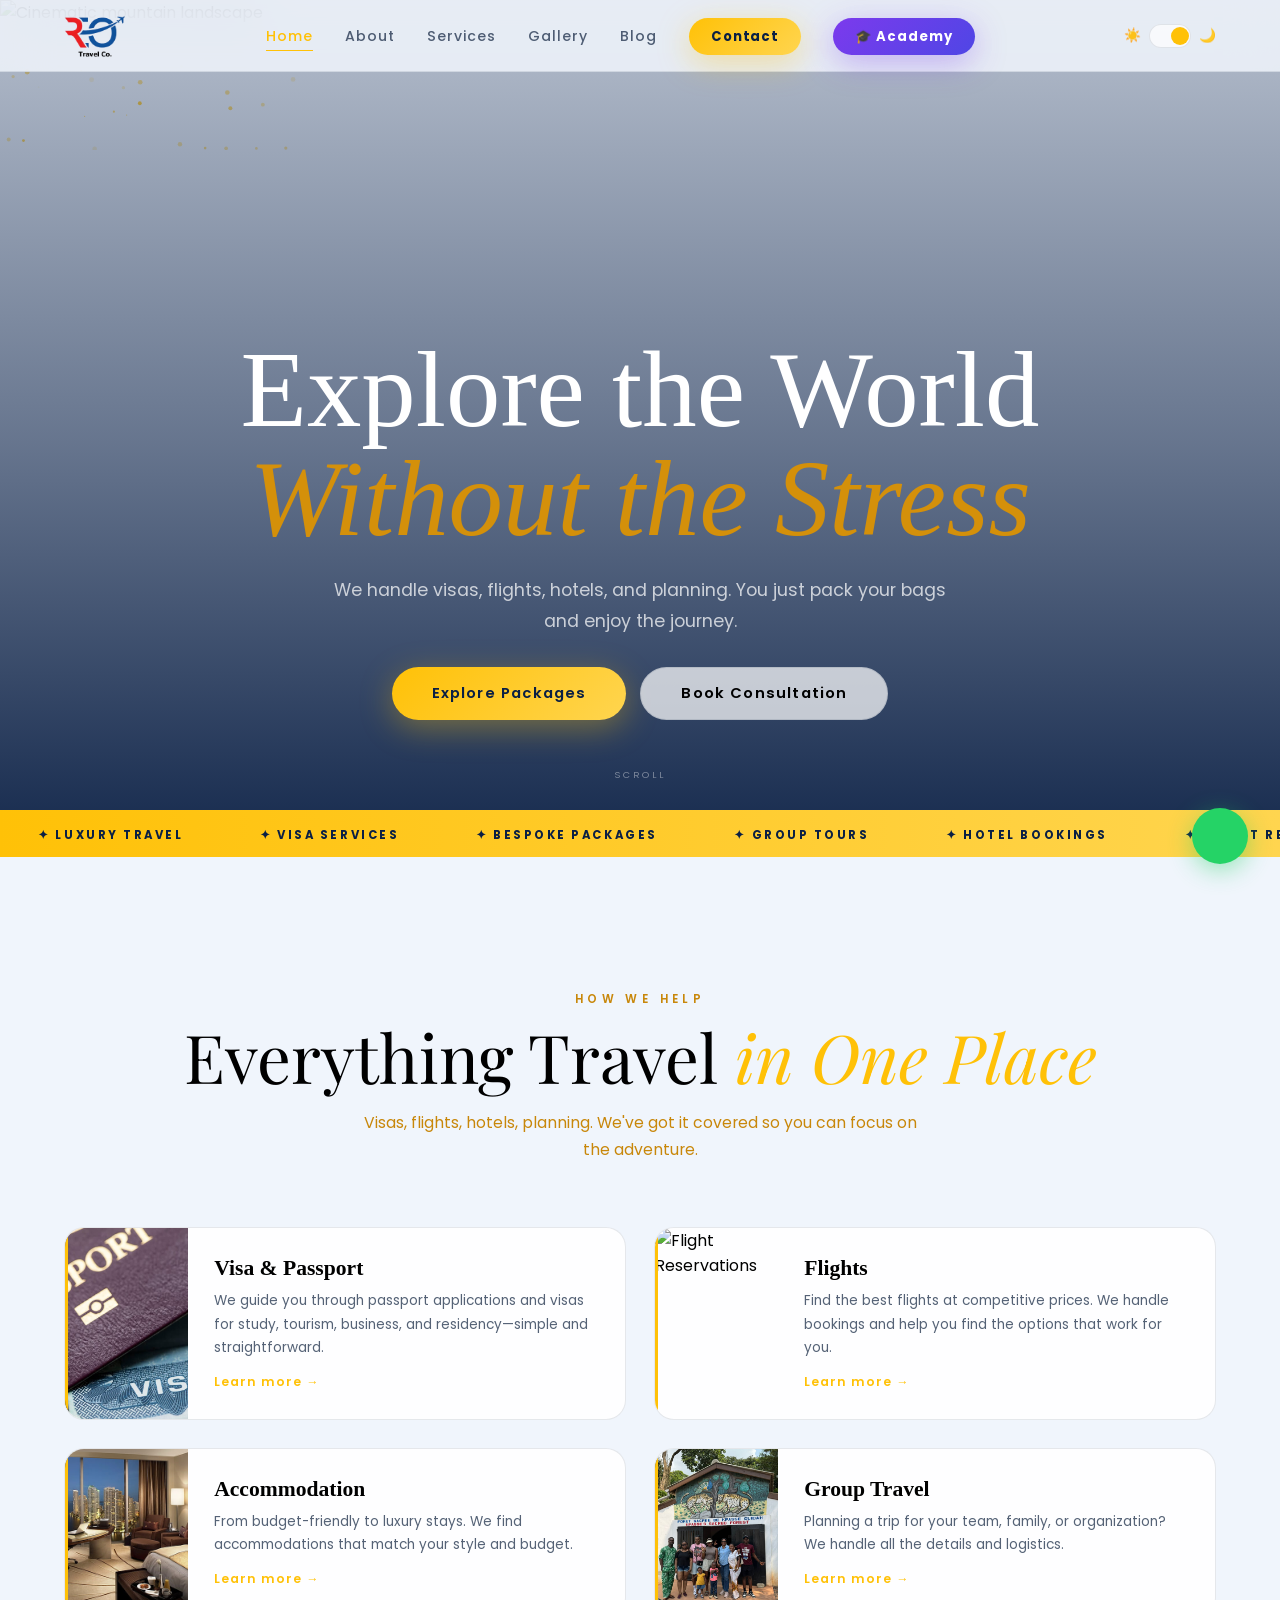
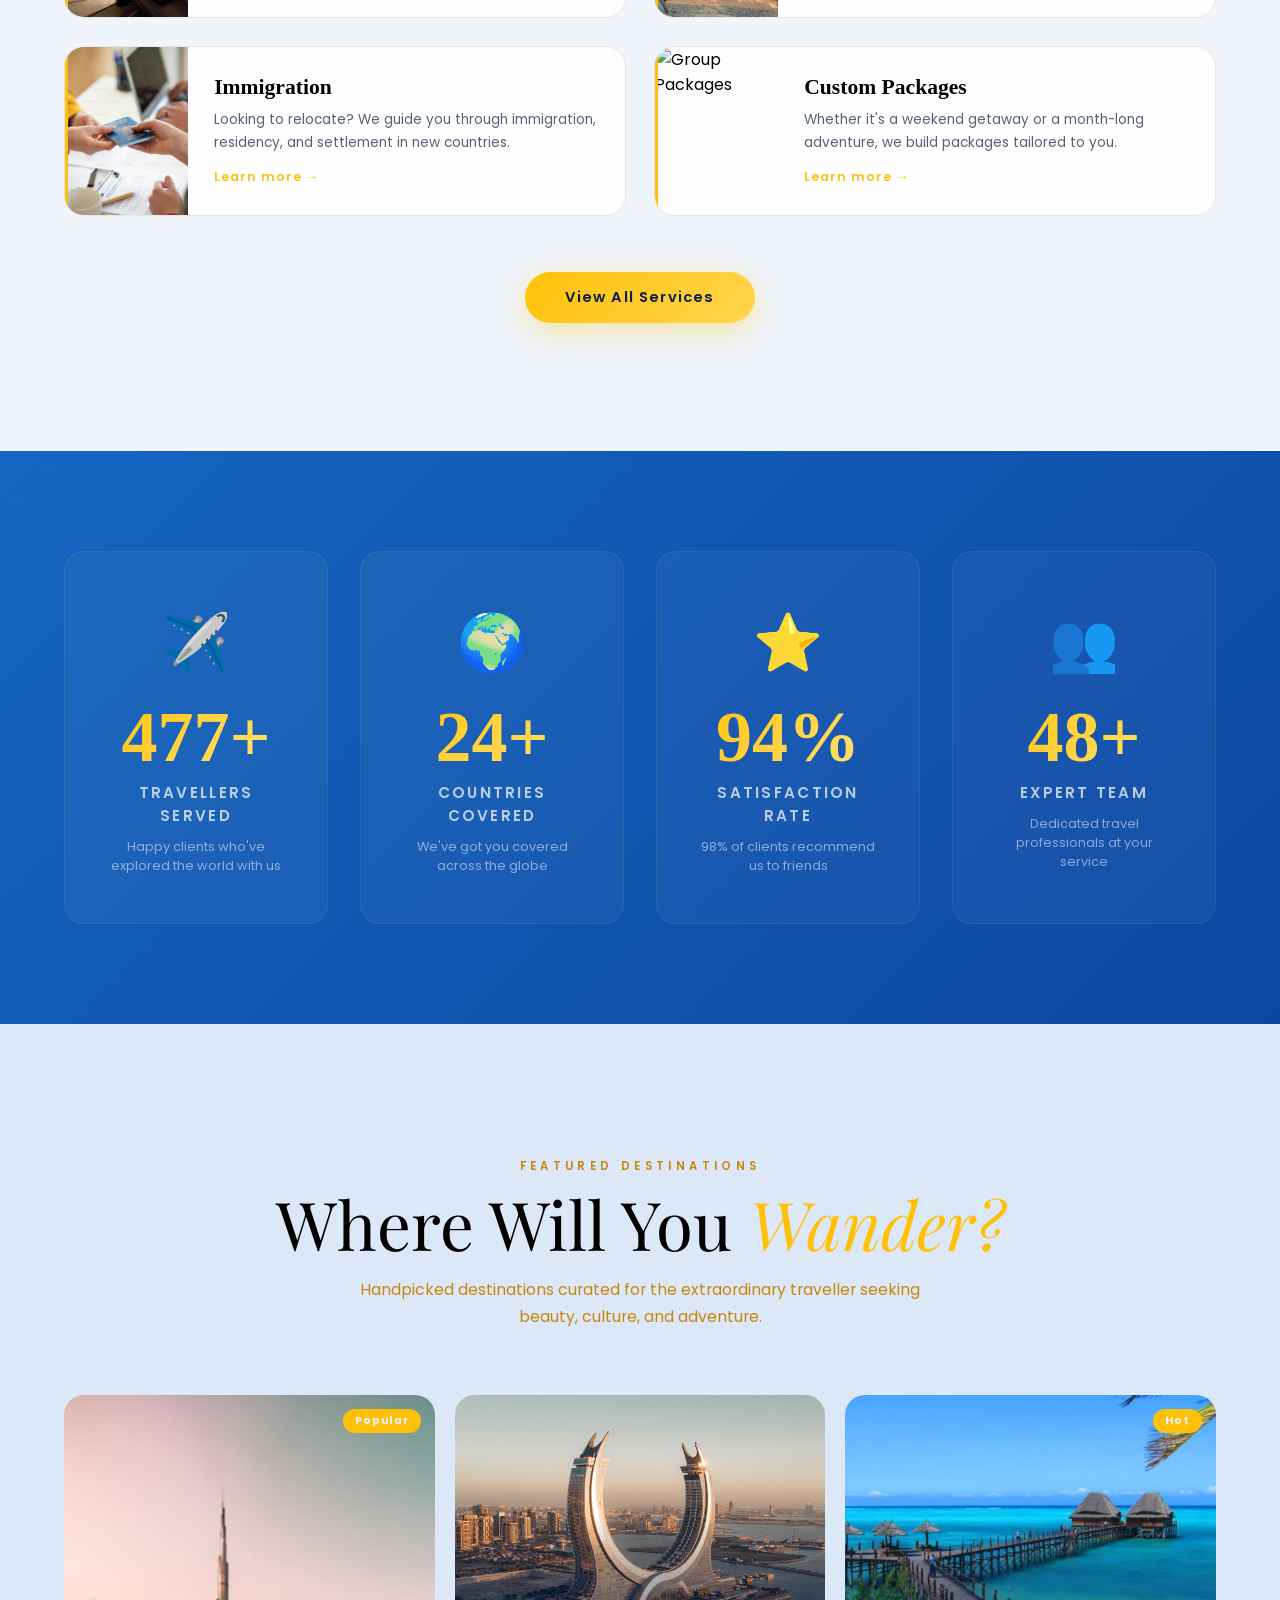
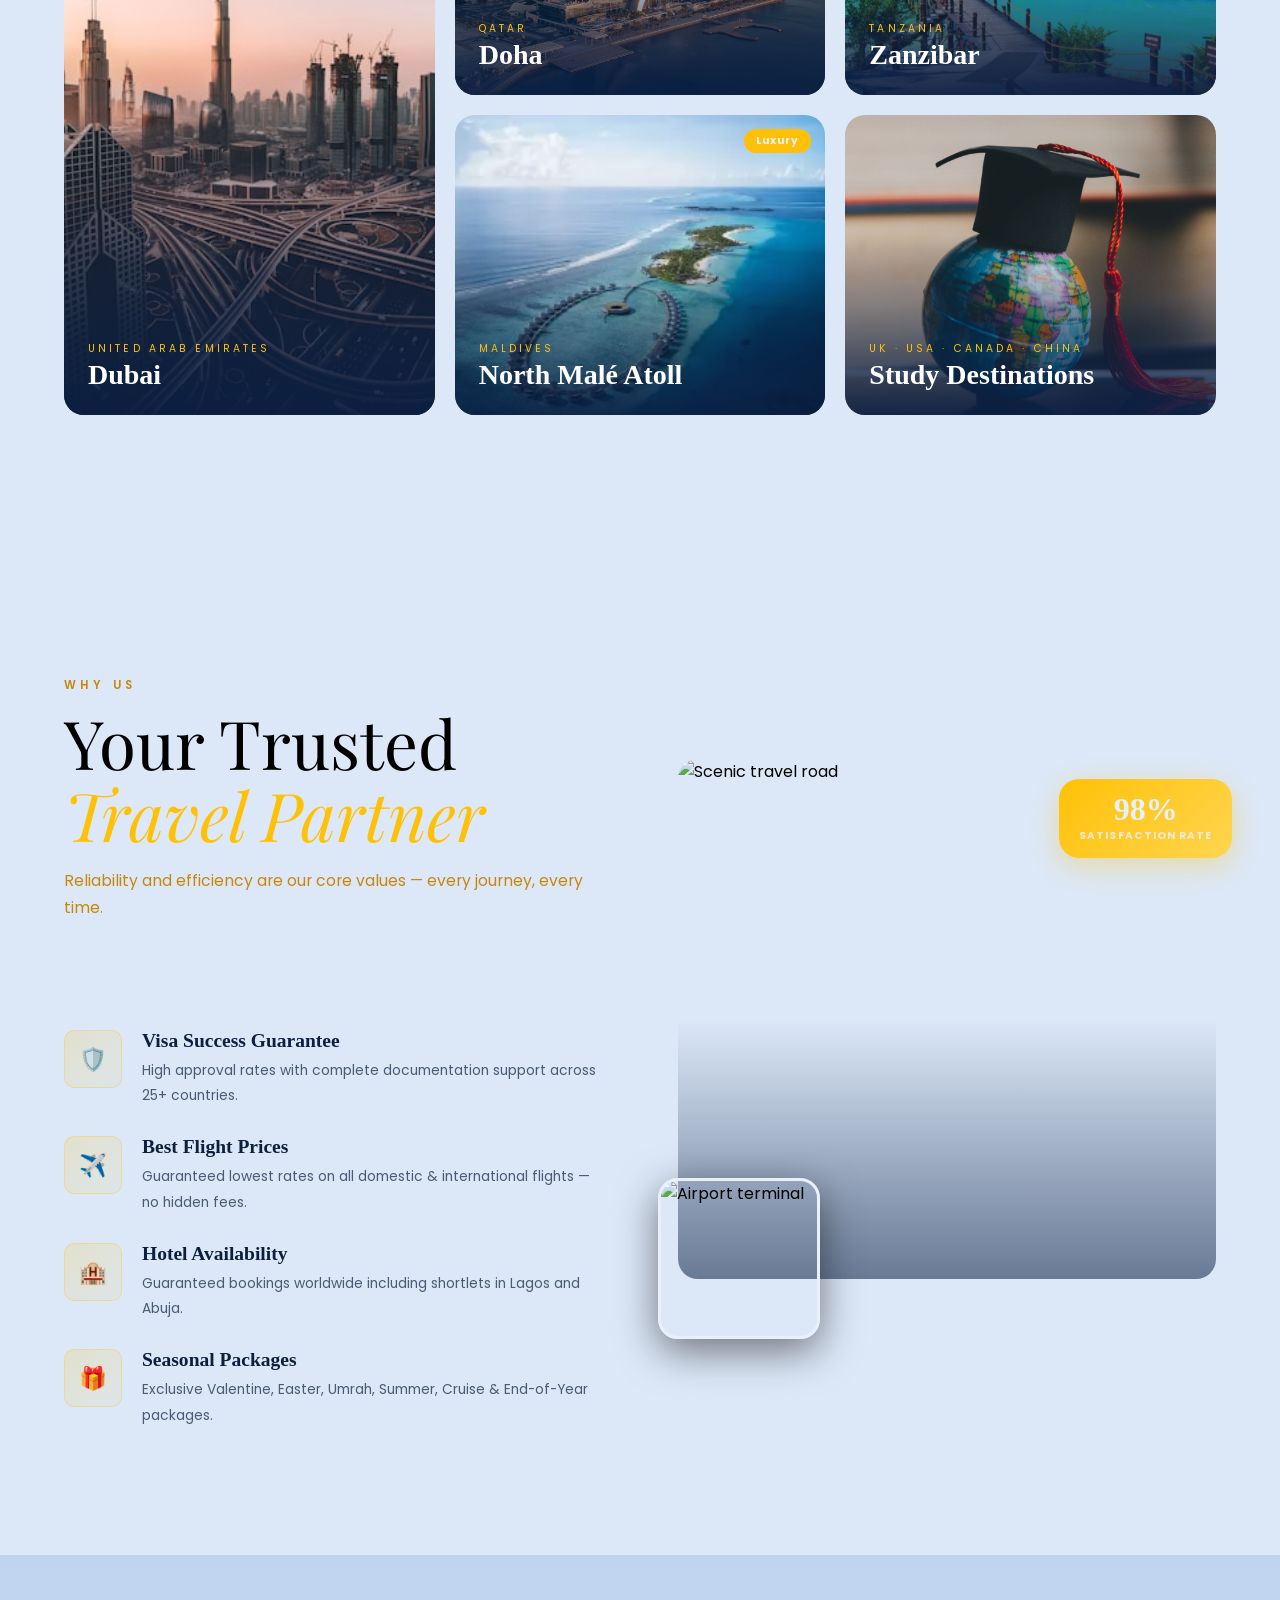
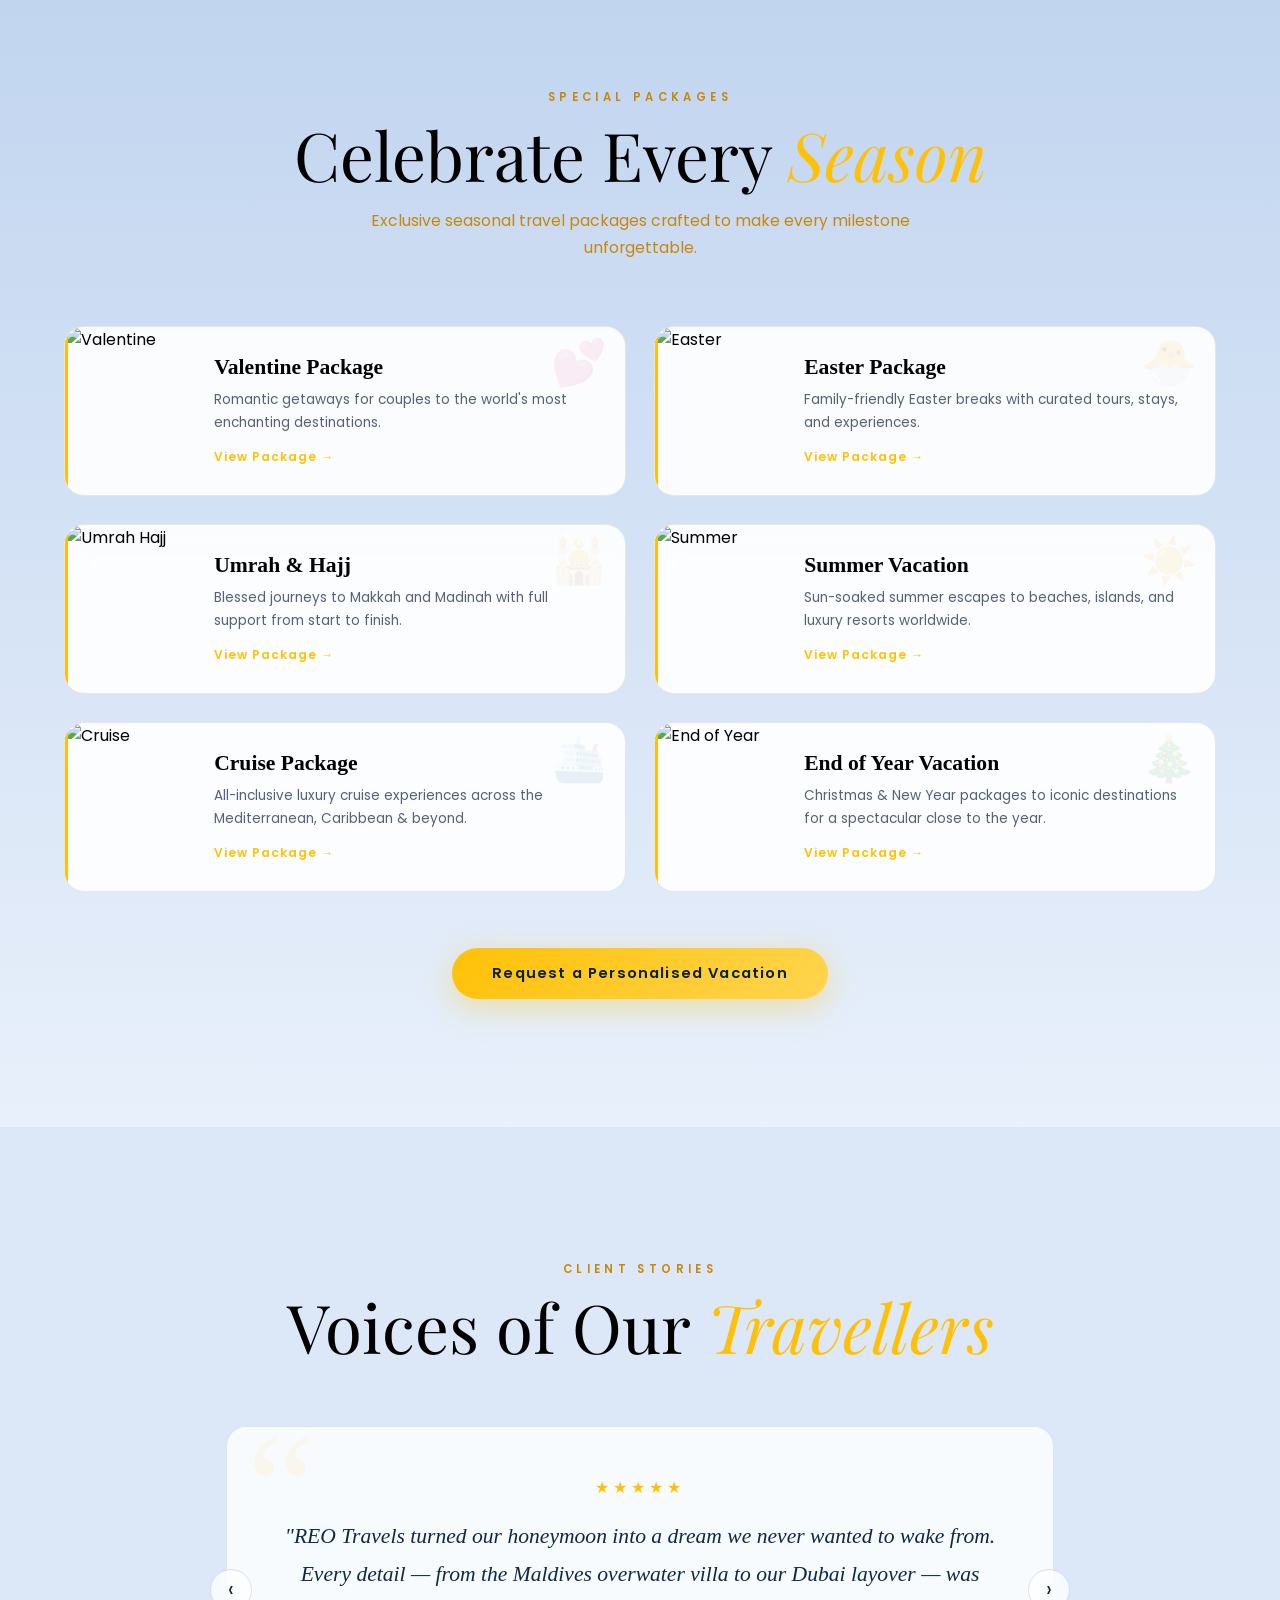
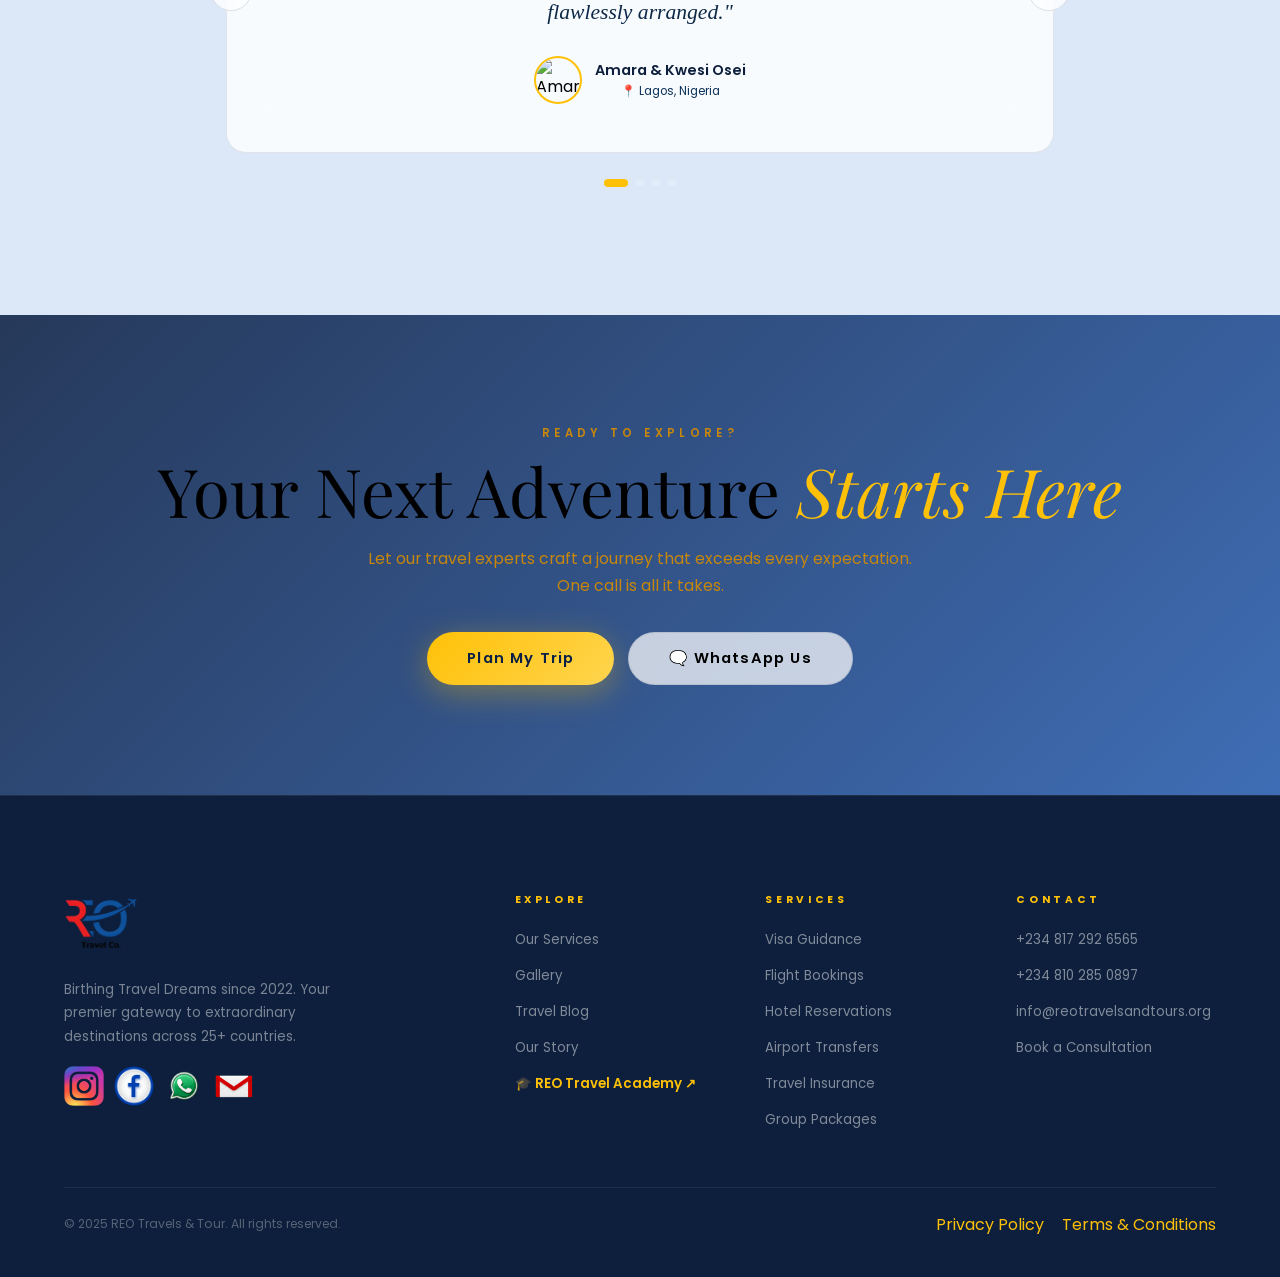
==== commit 68f2f170: "new" ====
--- a/index.html
+++ b/index.html
@@ -24,6 +24,7 @@
   <meta name="twitter:title" content="REO Travels & Tour — Umrah, Hajj & Premium Travel" />
   <meta name="twitter:description" content="Umrah & Hajj pilgrimage packages, visa services and custom travel packages to 25+ countries." />
   <meta name="twitter:image" content="https://reotravels.com/asset/logo.png" />
+  <link rel="stylesheet" href="css/responsive-fixes.css">
   <script type="application/ld+json">
   {
     "@context": "https://schema.org",
--- a/css/responsive-fixes.css
+++ b/css/responsive-fixes.css
@@ -0,0 +1,178 @@
+/* =========================================================
+   RESPONSIVE FIXES — load this AFTER all your other CSS files
+   (after style.css / hero.css / etc.) so it can override them.
+   Covers: navbar overflow, hero search bar, headline sizing,
+   and general small-screen safety.
+   ========================================================= */
+
+/* Prevent any accidental horizontal scroll site-wide */
+html, body {
+  max-width: 100%;
+  overflow-x: hidden;
+}
+
+/* ---------- NAVBAR ---------- */
+@media (max-width: 768px) {
+  .nav-academy-btn {
+    display: none !important; /* was left visible, causing overflow on mobile */
+  }
+  #navbar {
+    padding: 0 16px;
+  }
+  .nav-logo-text {
+    font-size: 0.85rem;
+  }
+}
+
+@media (max-width: 380px) {
+  .nav-logo img {
+    height: 38px;
+  }
+  .nav-logo-text {
+    display: none; /* logo mark only on very small screens */
+  }
+}
+
+/* ---------- HERO ---------- */
+@media (max-width: 768px) {
+  .hero-headline {
+    font-size: clamp(2.2rem, 9vw, 3.4rem);
+  }
+  .hero-sub {
+    font-size: 0.85rem;
+    padding: 0 8px;
+  }
+  .hero-badge {
+    font-size: 0.58rem;
+    padding: 6px 16px;
+  }
+}
+
+/* Search bar: stack fields vertically instead of squeezing them */
+@media (max-width: 640px) {
+  .hero-search {
+    flex-direction: column;
+    align-items: stretch;
+    padding: 16px;
+  }
+  .search-field-wrap {
+    flex: 1 1 auto;
+    width: 100%;
+  }
+  .search-go {
+    width: 100%;
+  }
+  .search-go .btn {
+    width: 100%;
+  }
+}
+
+@media (max-width: 480px) {
+  #hero {
+    min-height: 65svh;
+  }
+  .hero-actions {
+    flex-direction: column;
+    width: 100%;
+    gap: 10px;
+  }
+  .hero-actions .btn {
+    width: 100%;
+  }
+}
+
+/* ---------- SECTION TITLES / GENERAL TEXT ---------- */
+@media (max-width: 480px) {
+  .section-title {
+    font-size: clamp(1.7rem, 8vw, 2.4rem);
+  }
+  .section-sub {
+    font-size: 0.82rem;
+    padding: 0 4px;
+  }
+  .section-pad {
+    padding: 48px 16px;
+  }
+}
+
+/* ---------- SERVICES GRID (tablet gap fix) ---------- */
+@media (max-width: 900px) and (min-width: 541px) {
+  .services-grid {
+    grid-template-columns: 1fr;
+  }
+}
+
+/* ---------- COUNTERS (extra tightening on very small phones) ---------- */
+@media (max-width: 380px) {
+  .counter-num {
+    font-size: 2.1rem;
+  }
+  .counter-card {
+    padding: 20px 16px;
+  }
+}
+
+/* ---------- WHY CHOOSE US ---------- */
+@media (max-width: 480px) {
+  .why-badge {
+    top: 12px;
+    right: 8px;
+    padding: 10px 14px;
+    min-width: 70px;
+  }
+  .why-badge-num {
+    font-size: 1.4rem;
+  }
+}
+
+/* ---------- DESTINATIONS ---------- */
+@media (max-width: 480px) {
+  .dest-city {
+    font-size: 1.1rem;
+  }
+  .dest-overlay {
+    padding: 12px;
+  }
+}
+
+/* ---------- TESTIMONIALS ---------- */
+@media (max-width: 480px) {
+  .t-card {
+    padding: 20px 14px;
+  }
+  .t-text {
+    font-size: 0.92rem;
+  }
+}
+
+/* ---------- CTA STRIP ---------- */
+@media (max-width: 480px) {
+  .cta-actions {
+    flex-direction: column;
+    width: 100%;
+  }
+  .cta-actions .btn {
+    width: 100%;
+  }
+}
+
+/* ---------- FOOTER ---------- */
+@media (max-width: 480px) {
+  .footer-brand p {
+    max-width: 100%;
+  }
+  .footer-bottom {
+    flex-direction: column;
+    text-align: center;
+  }
+}
+
+/* ---------- WHATSAPP FLOAT (don't cover content on small screens) ---------- */
+@media (max-width: 480px) {
+  .wa-float {
+    width: 48px;
+    height: 48px;
+    bottom: 16px;
+    right: 12px;
+  }
+}
